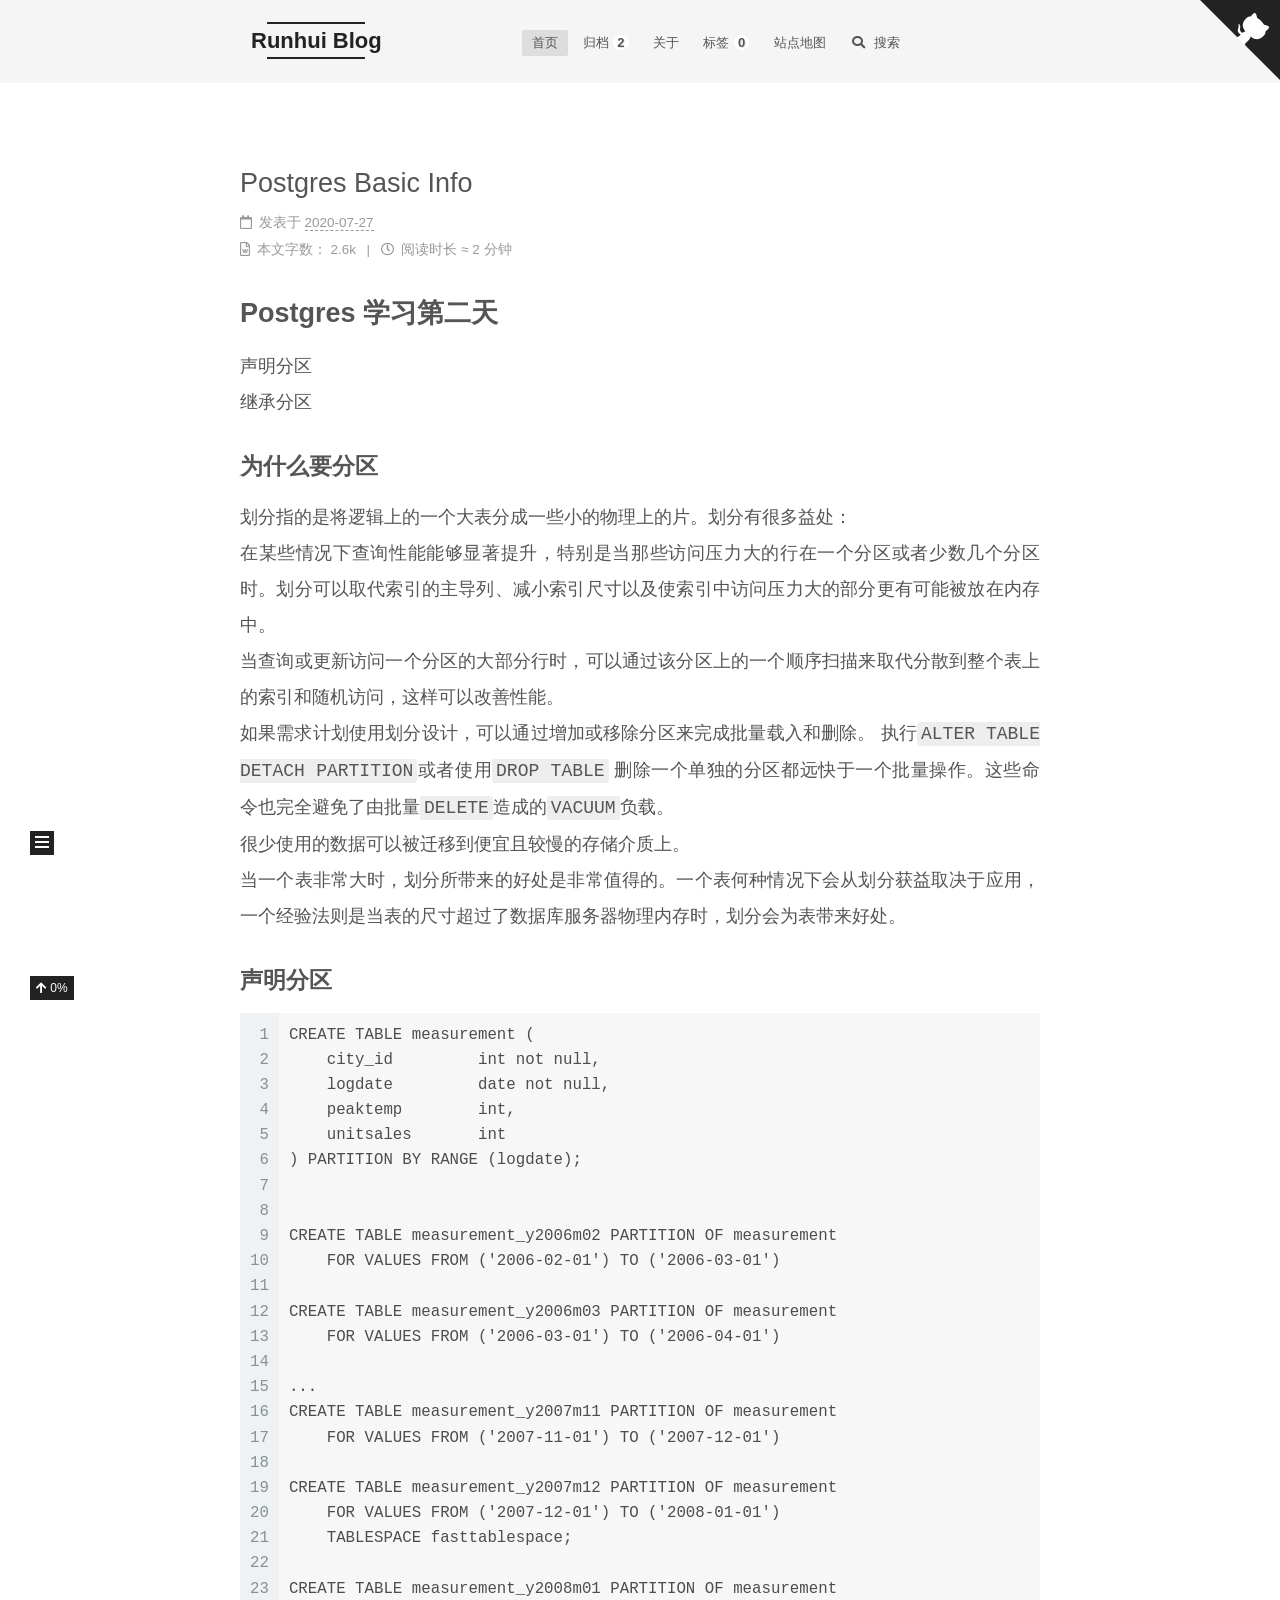
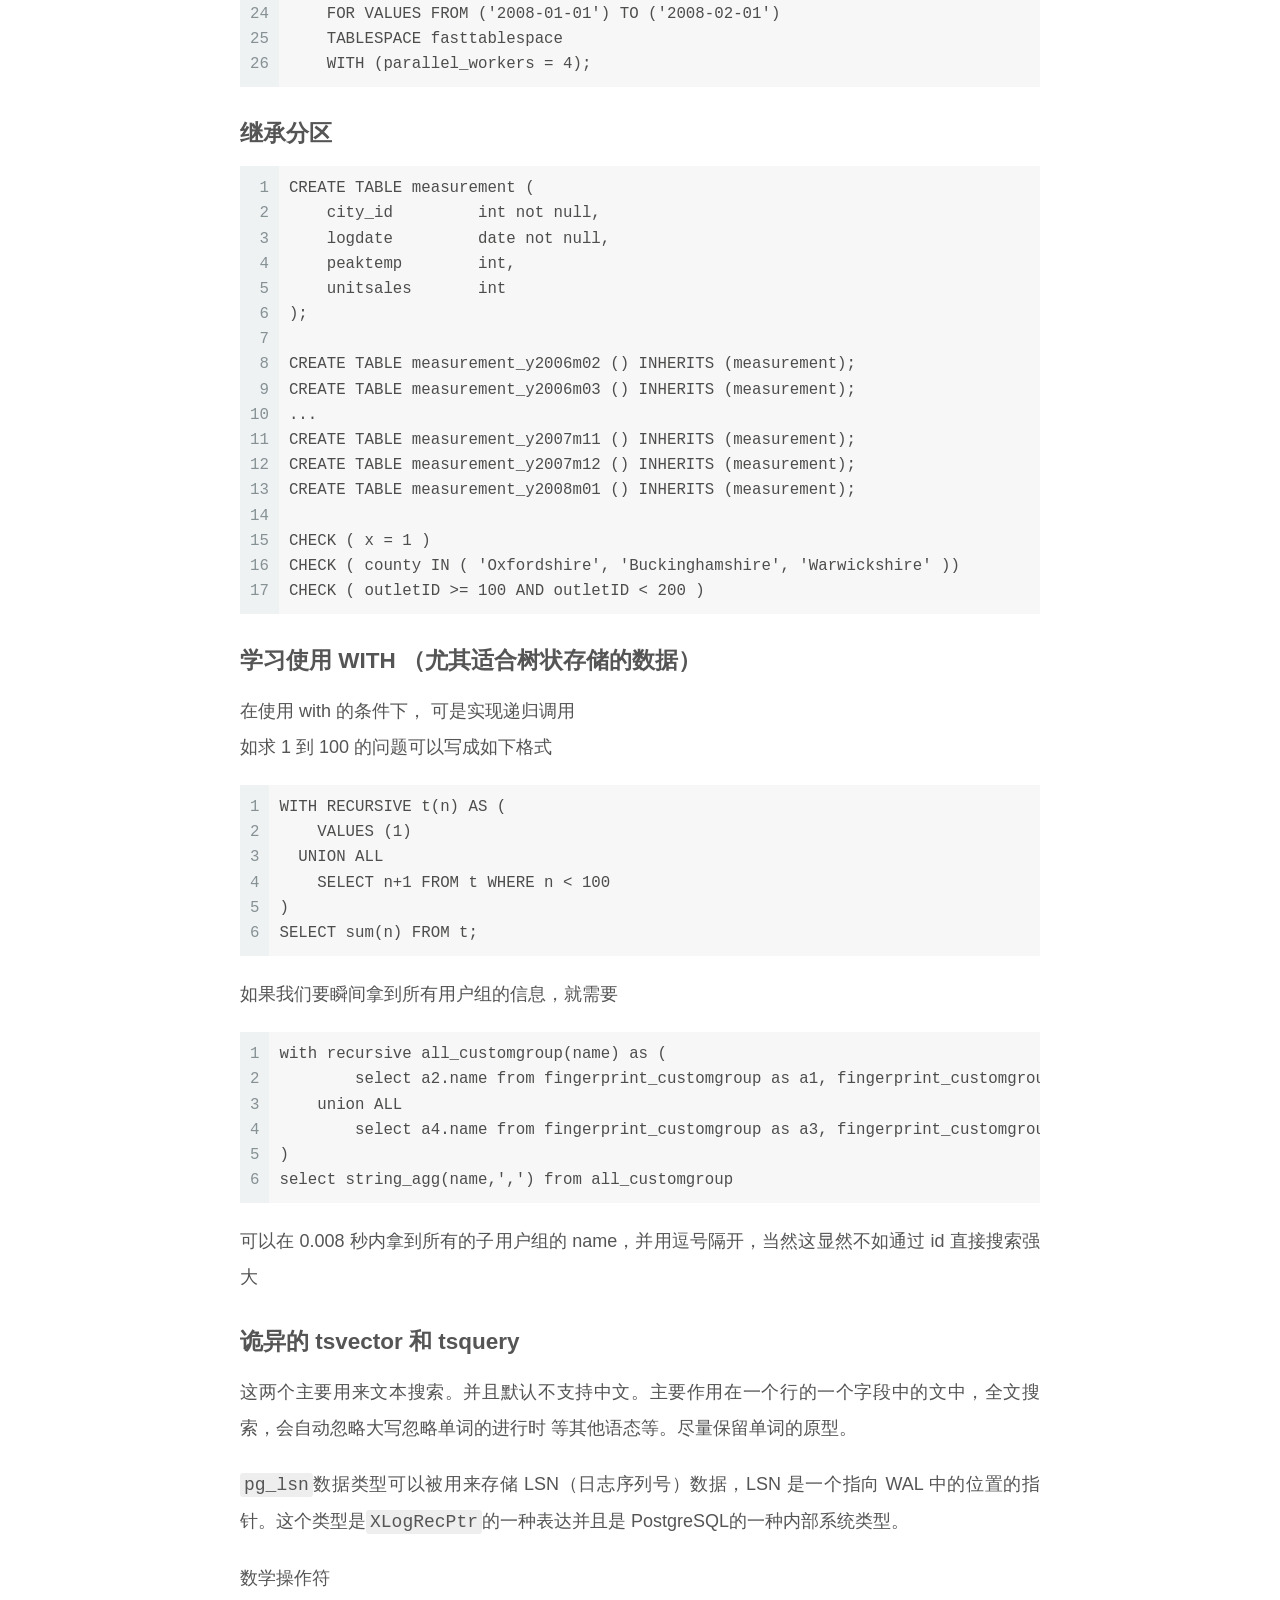
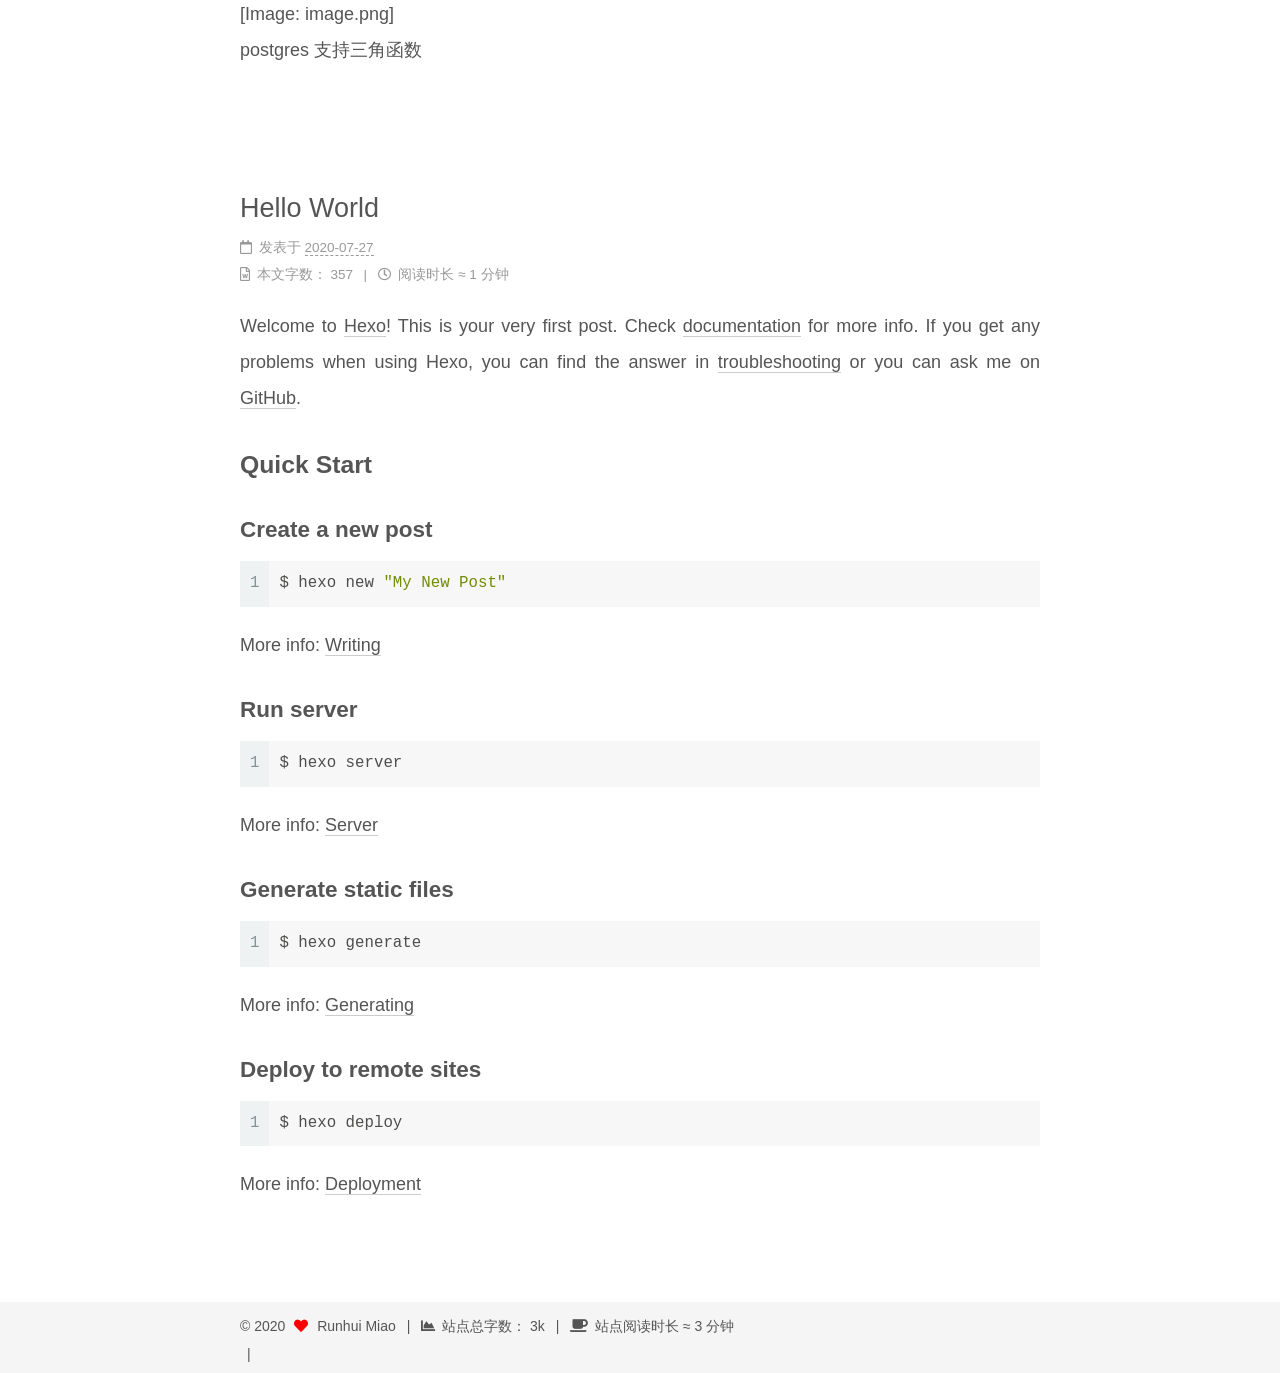
==== index.html @ fba15500 "Site updated: 2020-07-27 22:10:24" ====
<!DOCTYPE html>
<html lang="zh-CN">
<head>
  <meta charset="UTF-8">
<meta name="viewport" content="width=device-width, initial-scale=1, maximum-scale=2">
<meta name="theme-color" content="#222">
<meta name="generator" content="Hexo 4.2.1">
  <link rel="apple-touch-icon" sizes="180x180" href="/images/apple-touch-icon-next.png">
  <link rel="icon" type="image/png" sizes="32x32" href="/images/favicon-32x32-next.png">
  <link rel="icon" type="image/png" sizes="16x16" href="/images/favicon-16x16-next.png">
  <link rel="mask-icon" href="/images/logo.svg" color="#222">

<link rel="stylesheet" href="/css/main.css">


<link rel="stylesheet" href="/lib/font-awesome/css/all.min.css">

<script id="hexo-configurations">
    var NexT = window.NexT || {};
    var CONFIG = {"hostname":"runhuimiao.github.io","root":"/","scheme":"Mist","version":"7.8.0","exturl":false,"sidebar":{"position":"left","display":"post","padding":18,"offset":12,"onmobile":false},"copycode":{"enable":false,"show_result":false,"style":null},"back2top":{"enable":true,"sidebar":false,"scrollpercent":true},"bookmark":{"enable":false,"color":"#222","save":"auto"},"fancybox":false,"mediumzoom":false,"lazyload":false,"pangu":false,"comments":{"style":"tabs","active":null,"storage":true,"lazyload":false,"nav":null},"algolia":{"hits":{"per_page":10},"labels":{"input_placeholder":"Search for Posts","hits_empty":"We didn't find any results for the search: ${query}","hits_stats":"${hits} results found in ${time} ms"}},"localsearch":{"enable":true,"trigger":"auto","top_n_per_article":1,"unescape":false,"preload":false},"motion":{"enable":true,"async":false,"transition":{"post_block":"fadeIn","post_header":"slideDownIn","post_body":"slideDownIn","coll_header":"slideLeftIn","sidebar":"slideUpIn"}},"path":"search.xml"};
  </script>

  <meta property="og:type" content="website">
<meta property="og:title" content="Runhui Blog">
<meta property="og:url" content="http://runhuimiao.github.io/index.html">
<meta property="og:site_name" content="Runhui Blog">
<meta property="og:locale" content="zh_CN">
<meta property="article:author" content="Runhui Miao">
<meta name="twitter:card" content="summary">

<link rel="canonical" href="http://runhuimiao.github.io/">


<script id="page-configurations">
  // https://hexo.io/docs/variables.html
  CONFIG.page = {
    sidebar: "",
    isHome : true,
    isPost : false,
    lang   : 'zh-CN'
  };
</script>

  <title>Runhui Blog</title>
  






  <noscript>
  <style>
  .use-motion .brand,
  .use-motion .menu-item,
  .sidebar-inner,
  .use-motion .post-block,
  .use-motion .pagination,
  .use-motion .comments,
  .use-motion .post-header,
  .use-motion .post-body,
  .use-motion .collection-header { opacity: initial; }

  .use-motion .site-title,
  .use-motion .site-subtitle {
    opacity: initial;
    top: initial;
  }

  .use-motion .logo-line-before i { left: initial; }
  .use-motion .logo-line-after i { right: initial; }
  </style>
</noscript>

</head>

<body itemscope itemtype="http://schema.org/WebPage">
  <div class="container use-motion">
    <div class="headband"></div>

    <header class="header" itemscope itemtype="http://schema.org/WPHeader">
      <div class="header-inner"><div class="site-brand-container">
  <div class="site-nav-toggle">
    <div class="toggle" aria-label="切换导航栏">
      <span class="toggle-line toggle-line-first"></span>
      <span class="toggle-line toggle-line-middle"></span>
      <span class="toggle-line toggle-line-last"></span>
    </div>
  </div>

  <div class="site-meta">

    <a href="/" class="brand" rel="start">
      <span class="logo-line-before"><i></i></span>
      <h1 class="site-title">Runhui Blog</h1>
      <span class="logo-line-after"><i></i></span>
    </a>
  </div>

  <div class="site-nav-right">
    <div class="toggle popup-trigger">
        <i class="fa fa-search fa-fw fa-lg"></i>
    </div>
  </div>
</div>




<nav class="site-nav">
  <ul id="menu" class="main-menu menu">
        <li class="menu-item menu-item-home">

    <a href="/" rel="section"><i class="home  //首页 fa-fw"></i>首页</a>

  </li>
        <li class="menu-item menu-item-archives">

    <a href="/archives/" rel="section"><i class="archive //归档 fa-fw"></i>归档<span class="badge">2</span></a>

  </li>
        <li class="menu-item menu-item-about">

    <a href="/about/" rel="section"><i class="user  //关于 fa-fw"></i>关于</a>

  </li>
        <li class="menu-item menu-item-tags">

    <a href="/tags/" rel="section"><i class="tags  //标签 fa-fw"></i>标签<span class="badge">0</span></a>

  </li>
        <li class="menu-item menu-item-sitemap">

    <a href="/sitemap.xml" rel="section"><i class="sitemap   //站点地图 fa-fw"></i>站点地图</a>

  </li>
      <li class="menu-item menu-item-search">
        <a role="button" class="popup-trigger"><i class="fa fa-search fa-fw"></i>搜索
        </a>
      </li>
  </ul>
</nav>



  <div class="search-pop-overlay">
    <div class="popup search-popup">
        <div class="search-header">
  <span class="search-icon">
    <i class="fa fa-search"></i>
  </span>
  <div class="search-input-container">
    <input autocomplete="off" autocapitalize="off"
           placeholder="搜索..." spellcheck="false"
           type="search" class="search-input">
  </div>
  <span class="popup-btn-close">
    <i class="fa fa-times-circle"></i>
  </span>
</div>
<div id="search-result">
  <div id="no-result">
    <i class="fa fa-spinner fa-pulse fa-5x fa-fw"></i>
  </div>
</div>

    </div>
  </div>

</div>
    </header>

    
  <div class="back-to-top">
    <i class="fa fa-arrow-up"></i>
    <span>0%</span>
  </div>
  <div class="reading-progress-bar"></div>

  <a href="https://github.com/lewlh" class="github-corner" title="Follow me on GitHub" aria-label="Follow me on GitHub" rel="noopener" target="_blank"><svg width="80" height="80" viewBox="0 0 250 250" aria-hidden="true"><path d="M0,0 L115,115 L130,115 L142,142 L250,250 L250,0 Z"></path><path d="M128.3,109.0 C113.8,99.7 119.0,89.6 119.0,89.6 C122.0,82.7 120.5,78.6 120.5,78.6 C119.2,72.0 123.4,76.3 123.4,76.3 C127.3,80.9 125.5,87.3 125.5,87.3 C122.9,97.6 130.6,101.9 134.4,103.2" fill="currentColor" style="transform-origin: 130px 106px;" class="octo-arm"></path><path d="M115.0,115.0 C114.9,115.1 118.7,116.5 119.8,115.4 L133.7,101.6 C136.9,99.2 139.9,98.4 142.2,98.6 C133.8,88.0 127.5,74.4 143.8,58.0 C148.5,53.4 154.0,51.2 159.7,51.0 C160.3,49.4 163.2,43.6 171.4,40.1 C171.4,40.1 176.1,42.5 178.8,56.2 C183.1,58.6 187.2,61.8 190.9,65.4 C194.5,69.0 197.7,73.2 200.1,77.6 C213.8,80.2 216.3,84.9 216.3,84.9 C212.7,93.1 206.9,96.0 205.4,96.6 C205.1,102.4 203.0,107.8 198.3,112.5 C181.9,128.9 168.3,122.5 157.7,114.1 C157.9,116.9 156.7,120.9 152.7,124.9 L141.0,136.5 C139.8,137.7 141.6,141.9 141.8,141.8 Z" fill="currentColor" class="octo-body"></path></svg></a>


    <main class="main">
      <div class="main-inner">
        <div class="content-wrap">
          

          <div class="content index posts-expand">
            
      
  
  
  <article itemscope itemtype="http://schema.org/Article" class="post-block" lang="zh-CN">
    <link itemprop="mainEntityOfPage" href="http://runhuimiao.github.io/2020/07/27/Postgres-Basic-Info/">

    <span hidden itemprop="author" itemscope itemtype="http://schema.org/Person">
      <meta itemprop="image" content="/images/avatar.gif">
      <meta itemprop="name" content="Runhui Miao">
      <meta itemprop="description" content="">
    </span>

    <span hidden itemprop="publisher" itemscope itemtype="http://schema.org/Organization">
      <meta itemprop="name" content="Runhui Blog">
    </span>
      <header class="post-header">
        <h2 class="post-title" itemprop="name headline">
          
            <a href="/2020/07/27/Postgres-Basic-Info/" class="post-title-link" itemprop="url">Postgres Basic Info</a>
        </h2>

        <div class="post-meta">
            <span class="post-meta-item">
              <span class="post-meta-item-icon">
                <i class="far fa-calendar"></i>
              </span>
              <span class="post-meta-item-text">发表于</span>
              

              <time title="创建时间：2020-07-27 22:08:45 / 修改时间：22:10:18" itemprop="dateCreated datePublished" datetime="2020-07-27T22:08:45+08:00">2020-07-27</time>
            </span>

          <br>
            <span class="post-meta-item" title="本文字数">
              <span class="post-meta-item-icon">
                <i class="far fa-file-word"></i>
              </span>
                <span class="post-meta-item-text">本文字数：</span>
              <span>2.6k</span>
            </span>
            <span class="post-meta-item" title="阅读时长">
              <span class="post-meta-item-icon">
                <i class="far fa-clock"></i>
              </span>
                <span class="post-meta-item-text">阅读时长 &asymp;</span>
              <span>2 分钟</span>
            </span>

        </div>
      </header>

    
    
    
    <div class="post-body" itemprop="articleBody">

      
          <h1 id="Postgres-学习第二天"><a href="#Postgres-学习第二天" class="headerlink" title="Postgres 学习第二天"></a>Postgres 学习第二天</h1><p>声明分区<br>继承分区</p>
<h3 id="为什么要分区"><a href="#为什么要分区" class="headerlink" title="为什么要分区"></a>为什么要分区</h3><p>划分指的是将逻辑上的一个大表分成一些小的物理上的片。划分有很多益处：<br>在某些情况下查询性能能够显著提升，特别是当那些访问压力大的行在一个分区或者少数几个分区时。划分可以取代索引的主导列、减小索引尺寸以及使索引中访问压力大的部分更有可能被放在内存中。<br>当查询或更新访问一个分区的大部分行时，可以通过该分区上的一个顺序扫描来取代分散到整个表上的索引和随机访问，这样可以改善性能。<br>如果需求计划使用划分设计，可以通过增加或移除分区来完成批量载入和删除。 执行<code>ALTER TABLE DETACH PARTITION</code>或者使用<code>DROP TABLE</code> 删除一个单独的分区都远快于一个批量操作。这些命令也完全避免了由批量<code>DELETE</code>造成的<code>VACUUM</code>负载。<br>很少使用的数据可以被迁移到便宜且较慢的存储介质上。<br>当一个表非常大时，划分所带来的好处是非常值得的。一个表何种情况下会从划分获益取决于应用，一个经验法则是当表的尺寸超过了数据库服务器物理内存时，划分会为表带来好处。</p>
<h3 id="声明分区"><a href="#声明分区" class="headerlink" title="声明分区"></a>声明分区</h3><figure class="highlight plain"><table><tr><td class="gutter"><pre><span class="line">1</span><br><span class="line">2</span><br><span class="line">3</span><br><span class="line">4</span><br><span class="line">5</span><br><span class="line">6</span><br><span class="line">7</span><br><span class="line">8</span><br><span class="line">9</span><br><span class="line">10</span><br><span class="line">11</span><br><span class="line">12</span><br><span class="line">13</span><br><span class="line">14</span><br><span class="line">15</span><br><span class="line">16</span><br><span class="line">17</span><br><span class="line">18</span><br><span class="line">19</span><br><span class="line">20</span><br><span class="line">21</span><br><span class="line">22</span><br><span class="line">23</span><br><span class="line">24</span><br><span class="line">25</span><br><span class="line">26</span><br></pre></td><td class="code"><pre><span class="line">CREATE TABLE measurement (</span><br><span class="line">    city_id         int not null,</span><br><span class="line">    logdate         date not null,</span><br><span class="line">    peaktemp        int,</span><br><span class="line">    unitsales       int</span><br><span class="line">) PARTITION BY RANGE (logdate);</span><br><span class="line"></span><br><span class="line"></span><br><span class="line">CREATE TABLE measurement_y2006m02 PARTITION OF measurement</span><br><span class="line">    FOR VALUES FROM (&#39;2006-02-01&#39;) TO (&#39;2006-03-01&#39;)</span><br><span class="line"></span><br><span class="line">CREATE TABLE measurement_y2006m03 PARTITION OF measurement</span><br><span class="line">    FOR VALUES FROM (&#39;2006-03-01&#39;) TO (&#39;2006-04-01&#39;)</span><br><span class="line"></span><br><span class="line">...</span><br><span class="line">CREATE TABLE measurement_y2007m11 PARTITION OF measurement</span><br><span class="line">    FOR VALUES FROM (&#39;2007-11-01&#39;) TO (&#39;2007-12-01&#39;)</span><br><span class="line"></span><br><span class="line">CREATE TABLE measurement_y2007m12 PARTITION OF measurement</span><br><span class="line">    FOR VALUES FROM (&#39;2007-12-01&#39;) TO (&#39;2008-01-01&#39;)</span><br><span class="line">    TABLESPACE fasttablespace;</span><br><span class="line"></span><br><span class="line">CREATE TABLE measurement_y2008m01 PARTITION OF measurement</span><br><span class="line">    FOR VALUES FROM (&#39;2008-01-01&#39;) TO (&#39;2008-02-01&#39;)</span><br><span class="line">    TABLESPACE fasttablespace</span><br><span class="line">    WITH (parallel_workers &#x3D; 4);</span><br></pre></td></tr></table></figure>

<h3 id="继承分区"><a href="#继承分区" class="headerlink" title="继承分区"></a>继承分区</h3><figure class="highlight plain"><table><tr><td class="gutter"><pre><span class="line">1</span><br><span class="line">2</span><br><span class="line">3</span><br><span class="line">4</span><br><span class="line">5</span><br><span class="line">6</span><br><span class="line">7</span><br><span class="line">8</span><br><span class="line">9</span><br><span class="line">10</span><br><span class="line">11</span><br><span class="line">12</span><br><span class="line">13</span><br><span class="line">14</span><br><span class="line">15</span><br><span class="line">16</span><br><span class="line">17</span><br></pre></td><td class="code"><pre><span class="line">CREATE TABLE measurement (</span><br><span class="line">    city_id         int not null,</span><br><span class="line">    logdate         date not null,</span><br><span class="line">    peaktemp        int,</span><br><span class="line">    unitsales       int</span><br><span class="line">);</span><br><span class="line"></span><br><span class="line">CREATE TABLE measurement_y2006m02 () INHERITS (measurement);</span><br><span class="line">CREATE TABLE measurement_y2006m03 () INHERITS (measurement);</span><br><span class="line">...</span><br><span class="line">CREATE TABLE measurement_y2007m11 () INHERITS (measurement);</span><br><span class="line">CREATE TABLE measurement_y2007m12 () INHERITS (measurement);</span><br><span class="line">CREATE TABLE measurement_y2008m01 () INHERITS (measurement);</span><br><span class="line"></span><br><span class="line">CHECK ( x &#x3D; 1 )</span><br><span class="line">CHECK ( county IN ( &#39;Oxfordshire&#39;, &#39;Buckinghamshire&#39;, &#39;Warwickshire&#39; ))</span><br><span class="line">CHECK ( outletID &gt;&#x3D; 100 AND outletID &lt; 200 )</span><br></pre></td></tr></table></figure>

<h3 id="学习使用-WITH-（尤其适合树状存储的数据）"><a href="#学习使用-WITH-（尤其适合树状存储的数据）" class="headerlink" title="学习使用 WITH （尤其适合树状存储的数据）"></a>学习使用 WITH （尤其适合树状存储的数据）</h3><p>在使用 with 的条件下， 可是实现递归调用<br>如求 1 到 100 的问题可以写成如下格式</p>
<figure class="highlight plain"><table><tr><td class="gutter"><pre><span class="line">1</span><br><span class="line">2</span><br><span class="line">3</span><br><span class="line">4</span><br><span class="line">5</span><br><span class="line">6</span><br></pre></td><td class="code"><pre><span class="line">WITH RECURSIVE t(n) AS (</span><br><span class="line">    VALUES (1)</span><br><span class="line">  UNION ALL</span><br><span class="line">    SELECT n+1 FROM t WHERE n &lt; 100</span><br><span class="line">)</span><br><span class="line">SELECT sum(n) FROM t;</span><br></pre></td></tr></table></figure>

<p>如果我们要瞬间拿到所有用户组的信息，就需要</p>
<figure class="highlight plain"><table><tr><td class="gutter"><pre><span class="line">1</span><br><span class="line">2</span><br><span class="line">3</span><br><span class="line">4</span><br><span class="line">5</span><br><span class="line">6</span><br></pre></td><td class="code"><pre><span class="line">with recursive all_customgroup(name) as (</span><br><span class="line">        select a2.name from fingerprint_customgroup as a1, fingerprint_customgroup as a2 where a1.name &#x3D; &#39;A&#39; and a2.parent_id &#x3D; a1.id</span><br><span class="line">    union ALL</span><br><span class="line">        select a4.name from fingerprint_customgroup as a3, fingerprint_customgroup as a4, all_customgroup as a5 where a5.name &#x3D; a3.name and a4.parent_id &#x3D; a3.id</span><br><span class="line">)</span><br><span class="line">select string_agg(name,&#39;,&#39;) from all_customgroup</span><br></pre></td></tr></table></figure>

<p>可以在 0.008 秒内拿到所有的子用户组的 name，并用逗号隔开，当然这显然不如通过 id 直接搜索强大</p>
<h3 id="诡异的-tsvector-和-tsquery"><a href="#诡异的-tsvector-和-tsquery" class="headerlink" title="诡异的 tsvector 和 tsquery"></a>诡异的 tsvector 和 tsquery</h3><p>这两个主要用来文本搜索。并且默认不支持中文。主要作用在一个行的一个字段中的文中，全文搜索，会自动忽略大写忽略单词的进行时 等其他语态等。尽量保留单词的原型。</p>
<p><code>pg_lsn</code>数据类型可以被用来存储 LSN（日志序列号）数据，LSN 是一个指向 WAL 中的位置的指针。这个类型是<code>XLogRecPtr</code>的一种表达并且是 PostgreSQL的一种内部系统类型。</p>
<p>数学操作符<br>[Image: image.png]<br>postgres 支持三角函数</p>

      
    </div>

    
    
    
      <footer class="post-footer">
        <div class="post-eof"></div>
      </footer>
  </article>
  
  
  

      
  
  
  <article itemscope itemtype="http://schema.org/Article" class="post-block" lang="zh-CN">
    <link itemprop="mainEntityOfPage" href="http://runhuimiao.github.io/2020/07/27/hello-world/">

    <span hidden itemprop="author" itemscope itemtype="http://schema.org/Person">
      <meta itemprop="image" content="/images/avatar.gif">
      <meta itemprop="name" content="Runhui Miao">
      <meta itemprop="description" content="">
    </span>

    <span hidden itemprop="publisher" itemscope itemtype="http://schema.org/Organization">
      <meta itemprop="name" content="Runhui Blog">
    </span>
      <header class="post-header">
        <h2 class="post-title" itemprop="name headline">
          
            <a href="/2020/07/27/hello-world/" class="post-title-link" itemprop="url">Hello World</a>
        </h2>

        <div class="post-meta">
            <span class="post-meta-item">
              <span class="post-meta-item-icon">
                <i class="far fa-calendar"></i>
              </span>
              <span class="post-meta-item-text">发表于</span>

              <time title="创建时间：2020-07-27 16:14:39" itemprop="dateCreated datePublished" datetime="2020-07-27T16:14:39+08:00">2020-07-27</time>
            </span>

          <br>
            <span class="post-meta-item" title="本文字数">
              <span class="post-meta-item-icon">
                <i class="far fa-file-word"></i>
              </span>
                <span class="post-meta-item-text">本文字数：</span>
              <span>357</span>
            </span>
            <span class="post-meta-item" title="阅读时长">
              <span class="post-meta-item-icon">
                <i class="far fa-clock"></i>
              </span>
                <span class="post-meta-item-text">阅读时长 &asymp;</span>
              <span>1 分钟</span>
            </span>

        </div>
      </header>

    
    
    
    <div class="post-body" itemprop="articleBody">

      
          <p>Welcome to <a href="https://hexo.io/" target="_blank" rel="noopener">Hexo</a>! This is your very first post. Check <a href="https://hexo.io/docs/" target="_blank" rel="noopener">documentation</a> for more info. If you get any problems when using Hexo, you can find the answer in <a href="https://hexo.io/docs/troubleshooting.html" target="_blank" rel="noopener">troubleshooting</a> or you can ask me on <a href="https://github.com/hexojs/hexo/issues" target="_blank" rel="noopener">GitHub</a>.</p>
<h2 id="Quick-Start"><a href="#Quick-Start" class="headerlink" title="Quick Start"></a>Quick Start</h2><h3 id="Create-a-new-post"><a href="#Create-a-new-post" class="headerlink" title="Create a new post"></a>Create a new post</h3><figure class="highlight bash"><table><tr><td class="gutter"><pre><span class="line">1</span><br></pre></td><td class="code"><pre><span class="line">$ hexo new <span class="string">"My New Post"</span></span><br></pre></td></tr></table></figure>

<p>More info: <a href="https://hexo.io/docs/writing.html" target="_blank" rel="noopener">Writing</a></p>
<h3 id="Run-server"><a href="#Run-server" class="headerlink" title="Run server"></a>Run server</h3><figure class="highlight bash"><table><tr><td class="gutter"><pre><span class="line">1</span><br></pre></td><td class="code"><pre><span class="line">$ hexo server</span><br></pre></td></tr></table></figure>

<p>More info: <a href="https://hexo.io/docs/server.html" target="_blank" rel="noopener">Server</a></p>
<h3 id="Generate-static-files"><a href="#Generate-static-files" class="headerlink" title="Generate static files"></a>Generate static files</h3><figure class="highlight bash"><table><tr><td class="gutter"><pre><span class="line">1</span><br></pre></td><td class="code"><pre><span class="line">$ hexo generate</span><br></pre></td></tr></table></figure>

<p>More info: <a href="https://hexo.io/docs/generating.html" target="_blank" rel="noopener">Generating</a></p>
<h3 id="Deploy-to-remote-sites"><a href="#Deploy-to-remote-sites" class="headerlink" title="Deploy to remote sites"></a>Deploy to remote sites</h3><figure class="highlight bash"><table><tr><td class="gutter"><pre><span class="line">1</span><br></pre></td><td class="code"><pre><span class="line">$ hexo deploy</span><br></pre></td></tr></table></figure>

<p>More info: <a href="https://hexo.io/docs/one-command-deployment.html" target="_blank" rel="noopener">Deployment</a></p>

      
    </div>

    
    
    
      <footer class="post-footer">
        <div class="post-eof"></div>
      </footer>
  </article>
  
  
  


  



          </div>
          

<script>
  window.addEventListener('tabs:register', () => {
    let { activeClass } = CONFIG.comments;
    if (CONFIG.comments.storage) {
      activeClass = localStorage.getItem('comments_active') || activeClass;
    }
    if (activeClass) {
      let activeTab = document.querySelector(`a[href="#comment-${activeClass}"]`);
      if (activeTab) {
        activeTab.click();
      }
    }
  });
  if (CONFIG.comments.storage) {
    window.addEventListener('tabs:click', event => {
      if (!event.target.matches('.tabs-comment .tab-content .tab-pane')) return;
      let commentClass = event.target.classList[1];
      localStorage.setItem('comments_active', commentClass);
    });
  }
</script>

        </div>
          
  
  <div class="toggle sidebar-toggle">
    <span class="toggle-line toggle-line-first"></span>
    <span class="toggle-line toggle-line-middle"></span>
    <span class="toggle-line toggle-line-last"></span>
  </div>

  <aside class="sidebar">
    <div class="sidebar-inner">

      <ul class="sidebar-nav motion-element">
        <li class="sidebar-nav-toc">
          文章目录
        </li>
        <li class="sidebar-nav-overview">
          站点概览
        </li>
      </ul>

      <!--noindex-->
      <div class="post-toc-wrap sidebar-panel">
      </div>
      <!--/noindex-->

      <div class="site-overview-wrap sidebar-panel">
        <div class="site-author motion-element" itemprop="author" itemscope itemtype="http://schema.org/Person">
  <p class="site-author-name" itemprop="name">Runhui Miao</p>
  <div class="site-description" itemprop="description"></div>
</div>
<div class="site-state-wrap motion-element">
  <nav class="site-state">
      <div class="site-state-item site-state-posts">
          <a href="/archives/">
        
          <span class="site-state-item-count">2</span>
          <span class="site-state-item-name">日志</span>
        </a>
      </div>
  </nav>
</div>



      </div>

    </div>
  </aside>
  <div id="sidebar-dimmer"></div>


      </div>
    </main>

    <footer class="footer">
      <div class="footer-inner">
        

        

<div class="copyright">
  
  &copy; 
  <span itemprop="copyrightYear">2020</span>
  <span class="with-love">
    <i class="fa fa-heart"></i>
  </span>
  <span class="author" itemprop="copyrightHolder">Runhui Miao</span>
    <span class="post-meta-divider">|</span>
    <span class="post-meta-item-icon">
      <i class="fa fa-chart-area"></i>
    </span>
      <span class="post-meta-item-text">站点总字数：</span>
    <span title="站点总字数">3k</span>
    <span class="post-meta-divider">|</span>
    <span class="post-meta-item-icon">
      <i class="fa fa-coffee"></i>
    </span>
      <span class="post-meta-item-text">站点阅读时长 &asymp;</span>
    <span title="站点阅读时长">3 分钟</span>
</div>

        
<div class="busuanzi-count">
  <script async src="https://busuanzi.ibruce.info/busuanzi/2.3/busuanzi.pure.mini.js"></script>
    <span class="post-meta-item" id="busuanzi_container_site_uv" style="display: none;">
      <span class="post-meta-item-icon">
        <i class="fa fa-user"></i>
      </span>
      <span class="site-uv" title="总访客量">
        <span id="busuanzi_value_site_uv"></span>
      </span>
    </span>
    <span class="post-meta-divider">|</span>
    <span class="post-meta-item" id="busuanzi_container_site_pv" style="display: none;">
      <span class="post-meta-item-icon">
        <i class="fa fa-eye"></i>
      </span>
      <span class="site-pv" title="总访问量">
        <span id="busuanzi_value_site_pv"></span>
      </span>
    </span>
</div>








      </div>
    </footer>
  </div>

  
  <script src="/lib/anime.min.js"></script>
  <script src="/lib/velocity/velocity.min.js"></script>
  <script src="/lib/velocity/velocity.ui.min.js"></script>

<script src="/js/utils.js"></script>

<script src="/js/motion.js"></script>


<script src="/js/schemes/muse.js"></script>


<script src="/js/next-boot.js"></script>




  




  
<script src="/js/local-search.js"></script>













  

  


</body>
</html>
---- css/main.css ----
:root {
  --body-bg-color: #fff;
  --content-bg-color: #f5f5f5;
  --card-bg-color: #f5f5f5;
  --text-color: #555;
  --blockquote-color: #666;
  --link-color: #555;
  --link-hover-color: #222;
  --brand-color: #222;
  --brand-hover-color: #222;
  --table-row-odd-bg-color: #f9f9f9;
  --table-row-hover-bg-color: #f5f5f5;
  --menu-item-bg-color: #ddd;
  --btn-default-bg: transparent;
  --btn-default-color: var(--link-color);
  --btn-default-border-color: var(--link-color);
  --btn-default-hover-bg: transparent;
  --btn-default-hover-color: var(--link-hover-color);
  --btn-default-hover-border-color: var(--link-hover-color);
}
html {
  line-height: 1.15; /* 1 */
  -webkit-text-size-adjust: 100%; /* 2 */
}
body {
  margin: 0;
}
main {
  display: block;
}
h1 {
  font-size: 2em;
  margin: 0.67em 0;
}
hr {
  box-sizing: content-box; /* 1 */
  height: 0; /* 1 */
  overflow: visible; /* 2 */
}
pre {
  font-family: monospace, monospace; /* 1 */
  font-size: 1em; /* 2 */
}
a {
  background: transparent;
}
abbr[title] {
  border-bottom: none; /* 1 */
  text-decoration: underline; /* 2 */
  text-decoration: underline dotted; /* 2 */
}
b,
strong {
  font-weight: bolder;
}
code,
kbd,
samp {
  font-family: monospace, monospace; /* 1 */
  font-size: 1em; /* 2 */
}
small {
  font-size: 80%;
}
sub,
sup {
  font-size: 75%;
  line-height: 0;
  position: relative;
  vertical-align: baseline;
}
sub {
  bottom: -0.25em;
}
sup {
  top: -0.5em;
}
img {
  border-style: none;
}
button,
input,
optgroup,
select,
textarea {
  font-family: inherit; /* 1 */
  font-size: 100%; /* 1 */
  line-height: 1.15; /* 1 */
  margin: 0; /* 2 */
}
button,
input {
/* 1 */
  overflow: visible;
}
button,
select {
/* 1 */
  text-transform: none;
}
button,
[type='button'],
[type='reset'],
[type='submit'] {
  -webkit-appearance: button;
}
button::-moz-focus-inner,
[type='button']::-moz-focus-inner,
[type='reset']::-moz-focus-inner,
[type='submit']::-moz-focus-inner {
  border-style: none;
  padding: 0;
}
button:-moz-focusring,
[type='button']:-moz-focusring,
[type='reset']:-moz-focusring,
[type='submit']:-moz-focusring {
  outline: 1px dotted ButtonText;
}
fieldset {
  padding: 0.35em 0.75em 0.625em;
}
legend {
  box-sizing: border-box; /* 1 */
  color: inherit; /* 2 */
  display: table; /* 1 */
  max-width: 100%; /* 1 */
  padding: 0; /* 3 */
  white-space: normal; /* 1 */
}
progress {
  vertical-align: baseline;
}
textarea {
  overflow: auto;
}
[type='checkbox'],
[type='radio'] {
  box-sizing: border-box; /* 1 */
  padding: 0; /* 2 */
}
[type='number']::-webkit-inner-spin-button,
[type='number']::-webkit-outer-spin-button {
  height: auto;
}
[type='search'] {
  outline-offset: -2px; /* 2 */
  -webkit-appearance: textfield; /* 1 */
}
[type='search']::-webkit-search-decoration {
  -webkit-appearance: none;
}
::-webkit-file-upload-button {
  font: inherit; /* 2 */
  -webkit-appearance: button; /* 1 */
}
details {
  display: block;
}
summary {
  display: list-item;
}
template {
  display: none;
}
[hidden] {
  display: none;
}
::selection {
  background: #262a30;
  color: #eee;
}
html,
body {
  height: 100%;
}
body {
  background: var(--body-bg-color);
  color: var(--text-color);
  font-family: 'Lato', "PingFang SC", "Microsoft YaHei", sans-serif;
  font-size: 1em;
  line-height: 2;
}
@media (max-width: 991px) {
  body {
    padding-left: 0 !important;
    padding-right: 0 !important;
  }
}
h1,
h2,
h3,
h4,
h5,
h6 {
  font-family: 'Lato', "PingFang SC", "Microsoft YaHei", sans-serif;
  font-weight: bold;
  line-height: 1.5;
  margin: 20px 0 15px;
}
h1 {
  font-size: 1.5em;
}
h2 {
  font-size: 1.375em;
}
h3 {
  font-size: 1.25em;
}
h4 {
  font-size: 1.125em;
}
h5 {
  font-size: 1em;
}
h6 {
  font-size: 0.875em;
}
p {
  margin: 0 0 20px 0;
}
a,
span.exturl {
  border-bottom: 1px solid #ccc;
  color: var(--link-color);
  outline: 0;
  text-decoration: none;
  overflow-wrap: break-word;
  word-wrap: break-word;
  cursor: pointer;
}
a:hover,
span.exturl:hover {
  border-bottom-color: var(--link-hover-color);
  color: var(--link-hover-color);
}
iframe,
img,
video {
  display: block;
  margin-left: auto;
  margin-right: auto;
  max-width: 100%;
}
hr {
  background-image: repeating-linear-gradient(-45deg, #ddd, #ddd 4px, transparent 4px, transparent 8px);
  border: 0;
  height: 3px;
  margin: 40px 0;
}
blockquote {
  border-left: 4px solid #ddd;
  color: var(--blockquote-color);
  margin: 0;
  padding: 0 15px;
}
blockquote cite::before {
  content: '-';
  padding: 0 5px;
}
dt {
  font-weight: bold;
}
dd {
  margin: 0;
  padding: 0;
}
kbd {
  background-color: #f5f5f5;
  background-image: linear-gradient(#eee, #fff, #eee);
  border: 1px solid #ccc;
  border-radius: 0.2em;
  box-shadow: 0.1em 0.1em 0.2em rgba(0,0,0,0.1);
  color: #555;
  font-family: inherit;
  padding: 0.1em 0.3em;
  white-space: nowrap;
}
.table-container {
  overflow: auto;
}
table {
  border-collapse: collapse;
  border-spacing: 0;
  font-size: 0.875em;
  margin: 0 0 20px 0;
  width: 100%;
}
tbody tr:nth-of-type(odd) {
  background: var(--table-row-odd-bg-color);
}
tbody tr:hover {
  background: var(--table-row-hover-bg-color);
}
caption,
th,
td {
  font-weight: normal;
  padding: 8px;
  vertical-align: middle;
}
th,
td {
  border: 1px solid #ddd;
  border-bottom: 3px solid #ddd;
}
th {
  font-weight: 700;
  padding-bottom: 10px;
}
td {
  border-bottom-width: 1px;
}
.btn {
  background: var(--btn-default-bg);
  border: 2px solid var(--btn-default-border-color);
  border-radius: 0;
  color: var(--btn-default-color);
  display: inline-block;
  font-size: 0.875em;
  line-height: 2;
  padding: 0 20px;
  text-decoration: none;
  transition-property: background-color;
  transition-delay: 0s;
  transition-duration: 0.2s;
  transition-timing-function: ease-in-out;
}
.btn:hover {
  background: var(--btn-default-hover-bg);
  border-color: var(--btn-default-hover-border-color);
  color: var(--btn-default-hover-color);
}
.btn + .btn {
  margin: 0 0 8px 8px;
}
.btn .fa-fw {
  text-align: left;
  width: 1.285714285714286em;
}
.toggle {
  line-height: 0;
}
.toggle .toggle-line {
  background: #fff;
  display: inline-block;
  height: 2px;
  left: 0;
  position: relative;
  top: 0;
  transition: all 0.4s;
  vertical-align: top;
  width: 100%;
}
.toggle .toggle-line:not(:first-child) {
  margin-top: 3px;
}
.toggle.toggle-arrow .toggle-line-first {
  left: 50%;
  top: 2px;
  transform: rotate(45deg);
  width: 50%;
}
.toggle.toggle-arrow .toggle-line-middle {
  left: 2px;
  width: 90%;
}
.toggle.toggle-arrow .toggle-line-last {
  left: 50%;
  top: -2px;
  transform: rotate(-45deg);
  width: 50%;
}
.toggle.toggle-close .toggle-line-first {
  transform: rotate(-45deg);
  top: 5px;
}
.toggle.toggle-close .toggle-line-middle {
  opacity: 0;
}
.toggle.toggle-close .toggle-line-last {
  transform: rotate(45deg);
  top: -5px;
}
.highlight,
pre {
  background: #f7f7f7;
  color: #4d4d4c;
  line-height: 1.6;
  margin: 0 auto 20px;
}
pre,
code {
  font-family: consolas, Menlo, monospace, "PingFang SC", "Microsoft YaHei";
}
code {
  background: #eee;
  border-radius: 3px;
  color: #555;
  padding: 2px 4px;
  overflow-wrap: break-word;
  word-wrap: break-word;
}
.highlight *::selection {
  background: #d6d6d6;
}
.highlight pre {
  border: 0;
  margin: 0;
  padding: 10px 0;
}
.highlight table {
  border: 0;
  margin: 0;
  width: auto;
}
.highlight td {
  border: 0;
  padding: 0;
}
.highlight figcaption {
  background: #eff2f3;
  color: #4d4d4c;
  display: flex;
  font-size: 0.875em;
  justify-content: space-between;
  line-height: 1.2;
  padding: 0.5em;
}
.highlight figcaption a {
  color: #4d4d4c;
}
.highlight figcaption a:hover {
  border-bottom-color: #4d4d4c;
}
.highlight .gutter {
  -moz-user-select: none;
  -ms-user-select: none;
  -webkit-user-select: none;
  user-select: none;
}
.highlight .gutter pre {
  background: #eff2f3;
  color: #869194;
  padding-left: 10px;
  padding-right: 10px;
  text-align: right;
}
.highlight .code pre {
  background: #f7f7f7;
  padding-left: 10px;
  width: 100%;
}
.gist table {
  width: auto;
}
.gist table td {
  border: 0;
}
pre {
  overflow: auto;
  padding: 10px;
}
pre code {
  background: none;
  color: #4d4d4c;
  font-size: 0.875em;
  padding: 0;
  text-shadow: none;
}
pre .deletion {
  background: #fdd;
}
pre .addition {
  background: #dfd;
}
pre .meta {
  color: #eab700;
  -moz-user-select: none;
  -ms-user-select: none;
  -webkit-user-select: none;
  user-select: none;
}
pre .comment {
  color: #8e908c;
}
pre .variable,
pre .attribute,
pre .tag,
pre .name,
pre .regexp,
pre .ruby .constant,
pre .xml .tag .title,
pre .xml .pi,
pre .xml .doctype,
pre .html .doctype,
pre .css .id,
pre .css .class,
pre .css .pseudo {
  color: #c82829;
}
pre .number,
pre .preprocessor,
pre .built_in,
pre .builtin-name,
pre .literal,
pre .params,
pre .constant,
pre .command {
  color: #f5871f;
}
pre .ruby .class .title,
pre .css .rules .attribute,
pre .string,
pre .symbol,
pre .value,
pre .inheritance,
pre .header,
pre .ruby .symbol,
pre .xml .cdata,
pre .special,
pre .formula {
  color: #718c00;
}
pre .title,
pre .css .hexcolor {
  color: #3e999f;
}
pre .function,
pre .python .decorator,
pre .python .title,
pre .ruby .function .title,
pre .ruby .title .keyword,
pre .perl .sub,
pre .javascript .title,
pre .coffeescript .title {
  color: #4271ae;
}
pre .keyword,
pre .javascript .function {
  color: #8959a8;
}
.blockquote-center {
  border-left: none;
  margin: 40px 0;
  padding: 0;
  position: relative;
  text-align: center;
}
.blockquote-center .fa {
  display: block;
  opacity: 0.6;
  position: absolute;
  width: 100%;
}
.blockquote-center .fa-quote-left {
  border-top: 1px solid #ccc;
  text-align: left;
  top: -20px;
}
.blockquote-center .fa-quote-right {
  border-bottom: 1px solid #ccc;
  text-align: right;
  bottom: -20px;
}
.blockquote-center p,
.blockquote-center div {
  text-align: center;
}
.post-body .group-picture img {
  margin: 0 auto;
  padding: 0 3px;
}
.group-picture-row {
  margin-bottom: 6px;
  overflow: hidden;
}
.group-picture-column {
  float: left;
  margin-bottom: 10px;
}
.post-body .label {
  color: #555;
  display: inline;
  padding: 0 2px;
}
.post-body .label.default {
  background: #f0f0f0;
}
.post-body .label.primary {
  background: #efe6f7;
}
.post-body .label.info {
  background: #e5f2f8;
}
.post-body .label.success {
  background: #e7f4e9;
}
.post-body .label.warning {
  background: #fcf6e1;
}
.post-body .label.danger {
  background: #fae8eb;
}
.post-body .tabs {
  margin-bottom: 20px;
}
.post-body .tabs,
.tabs-comment {
  display: block;
  padding-top: 10px;
  position: relative;
}
.post-body .tabs ul.nav-tabs,
.tabs-comment ul.nav-tabs {
  display: flex;
  flex-wrap: wrap;
  margin: 0;
  margin-bottom: -1px;
  padding: 0;
}
@media (max-width: 413px) {
  .post-body .tabs ul.nav-tabs,
  .tabs-comment ul.nav-tabs {
    display: block;
    margin-bottom: 5px;
  }
}
.post-body .tabs ul.nav-tabs li.tab,
.tabs-comment ul.nav-tabs li.tab {
  border-bottom: 1px solid #ddd;
  border-left: 1px solid transparent;
  border-right: 1px solid transparent;
  border-top: 3px solid transparent;
  flex-grow: 1;
  list-style-type: none;
  border-radius: 0 0 0 0;
}
@media (max-width: 413px) {
  .post-body .tabs ul.nav-tabs li.tab,
  .tabs-comment ul.nav-tabs li.tab {
    border-bottom: 1px solid transparent;
    border-left: 3px solid transparent;
    border-right: 1px solid transparent;
    border-top: 1px solid transparent;
  }
}
@media (max-width: 413px) {
  .post-body .tabs ul.nav-tabs li.tab,
  .tabs-comment ul.nav-tabs li.tab {
    border-radius: 0;
  }
}
.post-body .tabs ul.nav-tabs li.tab a,
.tabs-comment ul.nav-tabs li.tab a {
  border-bottom: initial;
  display: block;
  line-height: 1.8;
  outline: 0;
  padding: 0.25em 0.75em;
  text-align: center;
  transition-delay: 0s;
  transition-duration: 0.2s;
  transition-timing-function: ease-out;
}
.post-body .tabs ul.nav-tabs li.tab a i,
.tabs-comment ul.nav-tabs li.tab a i {
  width: 1.285714285714286em;
}
.post-body .tabs ul.nav-tabs li.tab.active,
.tabs-comment ul.nav-tabs li.tab.active {
  border-bottom: 1px solid transparent;
  border-left: 1px solid #ddd;
  border-right: 1px solid #ddd;
  border-top: 3px solid #fc6423;
}
@media (max-width: 413px) {
  .post-body .tabs ul.nav-tabs li.tab.active,
  .tabs-comment ul.nav-tabs li.tab.active {
    border-bottom: 1px solid #ddd;
    border-left: 3px solid #fc6423;
    border-right: 1px solid #ddd;
    border-top: 1px solid #ddd;
  }
}
.post-body .tabs ul.nav-tabs li.tab.active a,
.tabs-comment ul.nav-tabs li.tab.active a {
  color: var(--link-color);
  cursor: default;
}
.post-body .tabs .tab-content .tab-pane,
.tabs-comment .tab-content .tab-pane {
  border: 1px solid #ddd;
  border-top: 0;
  padding: 20px 20px 0 20px;
  border-radius: 0;
}
.post-body .tabs .tab-content .tab-pane:not(.active),
.tabs-comment .tab-content .tab-pane:not(.active) {
  display: none;
}
.post-body .tabs .tab-content .tab-pane.active,
.tabs-comment .tab-content .tab-pane.active {
  display: block;
}
.post-body .tabs .tab-content .tab-pane.active:nth-of-type(1),
.tabs-comment .tab-content .tab-pane.active:nth-of-type(1) {
  border-radius: 0 0 0 0;
}
@media (max-width: 413px) {
  .post-body .tabs .tab-content .tab-pane.active:nth-of-type(1),
  .tabs-comment .tab-content .tab-pane.active:nth-of-type(1) {
    border-radius: 0;
  }
}
.post-body .note {
  border-radius: 3px;
  margin-bottom: 20px;
  padding: 1em;
  position: relative;
  border: 1px solid #eee;
  border-left-width: 5px;
}
.post-body .note h2,
.post-body .note h3,
.post-body .note h4,
.post-body .note h5,
.post-body .note h6 {
  margin-top: 0;
  border-bottom: initial;
  margin-bottom: 0;
  padding-top: 0;
}
.post-body .note p:first-child,
.post-body .note ul:first-child,
.post-body .note ol:first-child,
.post-body .note table:first-child,
.post-body .note pre:first-child,
.post-body .note blockquote:first-child,
.post-body .note img:first-child {
  margin-top: 0;
}
.post-body .note p:last-child,
.post-body .note ul:last-child,
.post-body .note ol:last-child,
.post-body .note table:last-child,
.post-body .note pre:last-child,
.post-body .note blockquote:last-child,
.post-body .note img:last-child {
  margin-bottom: 0;
}
.post-body .note.default {
  border-left-color: #777;
}
.post-body .note.default h2,
.post-body .note.default h3,
.post-body .note.default h4,
.post-body .note.default h5,
.post-body .note.default h6 {
  color: #777;
}
.post-body .note.primary {
  border-left-color: #6f42c1;
}
.post-body .note.primary h2,
.post-body .note.primary h3,
.post-body .note.primary h4,
.post-body .note.primary h5,
.post-body .note.primary h6 {
  color: #6f42c1;
}
.post-body .note.info {
  border-left-color: #428bca;
}
.post-body .note.info h2,
.post-body .note.info h3,
.post-body .note.info h4,
.post-body .note.info h5,
.post-body .note.info h6 {
  color: #428bca;
}
.post-body .note.success {
  border-left-color: #5cb85c;
}
.post-body .note.success h2,
.post-body .note.success h3,
.post-body .note.success h4,
.post-body .note.success h5,
.post-body .note.success h6 {
  color: #5cb85c;
}
.post-body .note.warning {
  border-left-color: #f0ad4e;
}
.post-body .note.warning h2,
.post-body .note.warning h3,
.post-body .note.warning h4,
.post-body .note.warning h5,
.post-body .note.warning h6 {
  color: #f0ad4e;
}
.post-body .note.danger {
  border-left-color: #d9534f;
}
.post-body .note.danger h2,
.post-body .note.danger h3,
.post-body .note.danger h4,
.post-body .note.danger h5,
.post-body .note.danger h6 {
  color: #d9534f;
}
.pagination .prev,
.pagination .next,
.pagination .page-number,
.pagination .space {
  display: inline-block;
  margin: 0 10px;
  padding: 0 11px;
  position: relative;
  top: -1px;
}
@media (max-width: 767px) {
  .pagination .prev,
  .pagination .next,
  .pagination .page-number,
  .pagination .space {
    margin: 0 5px;
  }
}
.pagination {
  border-top: 1px solid #eee;
  margin: 120px 0 0;
  text-align: center;
}
.pagination .prev,
.pagination .next,
.pagination .page-number {
  border-bottom: 0;
  border-top: 1px solid #eee;
  transition-property: border-color;
  transition-delay: 0s;
  transition-duration: 0.2s;
  transition-timing-function: ease-in-out;
}
.pagination .prev:hover,
.pagination .next:hover,
.pagination .page-number:hover {
  border-top-color: #222;
}
.pagination .space {
  margin: 0;
  padding: 0;
}
.pagination .prev {
  margin-left: 0;
}
.pagination .next {
  margin-right: 0;
}
.pagination .page-number.current {
  background: #ccc;
  border-top-color: #ccc;
  color: #fff;
}
@media (max-width: 767px) {
  .pagination {
    border-top: none;
  }
  .pagination .prev,
  .pagination .next,
  .pagination .page-number {
    border-bottom: 1px solid #eee;
    border-top: 0;
    margin-bottom: 10px;
    padding: 0 10px;
  }
  .pagination .prev:hover,
  .pagination .next:hover,
  .pagination .page-number:hover {
    border-bottom-color: #222;
  }
}
.comments {
  margin-top: 60px;
  overflow: hidden;
}
.comment-button-group {
  display: flex;
  flex-wrap: wrap-reverse;
  justify-content: center;
  margin: 1em 0;
}
.comment-button-group .comment-button {
  margin: 0.1em 0.2em;
}
.comment-button-group .comment-button.active {
  background: var(--btn-default-hover-bg);
  border-color: var(--btn-default-hover-border-color);
  color: var(--btn-default-hover-color);
}
.comment-position {
  display: none;
}
.comment-position.active {
  display: block;
}
.tabs-comment {
  background: var(--content-bg-color);
  margin-top: 4em;
  padding-top: 0;
}
.tabs-comment .comments {
  border: 0;
  box-shadow: none;
  margin-top: 0;
  padding-top: 0;
}
.container {
  min-height: 100%;
  position: relative;
}
.main-inner {
  margin: 0 auto;
  width: 700px;
}
@media (min-width: 1200px) {
  .main-inner {
    width: 800px;
  }
}
@media (min-width: 1600px) {
  .main-inner {
    width: 900px;
  }
}
@media (max-width: 767px) {
  .content-wrap {
    padding: 0 20px;
  }
}
.header {
  background: transparent;
}
.header-inner {
  margin: 0 auto;
  width: 700px;
}
@media (min-width: 1200px) {
  .header-inner {
    width: 800px;
  }
}
@media (min-width: 1600px) {
  .header-inner {
    width: 900px;
  }
}
.site-brand-container {
  display: flex;
  flex-shrink: 0;
  padding: 0 10px;
}
.headband {
  background: #222;
  height: 3px;
}
.site-meta {
  flex-grow: 1;
  text-align: left;
}
@media (max-width: 767px) {
  .site-meta {
    text-align: center;
  }
}
.brand {
  border-bottom: none;
  color: var(--brand-color);
  display: inline-block;
  line-height: 1.375em;
  padding: 0 40px;
  position: relative;
}
.brand:hover {
  color: var(--brand-hover-color);
}
.site-title {
  font-family: 'Lato', "PingFang SC", "Microsoft YaHei", sans-serif;
  font-size: 1.375em;
  font-weight: normal;
  margin: 0;
}
.site-subtitle {
  color: #999;
  font-size: 0.8125em;
  margin: 10px 0;
}
.use-motion .brand {
  opacity: 0;
}
.use-motion .site-title,
.use-motion .site-subtitle,
.use-motion .custom-logo-image {
  opacity: 0;
  position: relative;
  top: -10px;
}
.site-nav-toggle,
.site-nav-right {
  display: none;
}
@media (max-width: 767px) {
  .site-nav-toggle,
  .site-nav-right {
    display: flex;
    flex-direction: column;
    justify-content: center;
  }
}
.site-nav-toggle .toggle,
.site-nav-right .toggle {
  color: var(--text-color);
  padding: 10px;
  width: 22px;
}
.site-nav-toggle .toggle .toggle-line,
.site-nav-right .toggle .toggle-line {
  background: var(--text-color);
  border-radius: 1px;
}
.site-nav {
  display: block;
}
@media (max-width: 767px) {
  .site-nav {
    clear: both;
    display: none;
  }
}
.site-nav.site-nav-on {
  display: block;
}
.menu {
  margin-top: 20px;
  padding-left: 0;
  text-align: center;
}
.menu-item {
  display: inline-block;
  list-style: none;
  margin: 0 10px;
}
@media (max-width: 767px) {
  .menu-item {
    display: block;
    margin-top: 10px;
  }
  .menu-item.menu-item-search {
    display: none;
  }
}
.menu-item a,
.menu-item span.exturl {
  border-bottom: 0;
  display: block;
  font-size: 0.8125em;
  transition-property: border-color;
  transition-delay: 0s;
  transition-duration: 0.2s;
  transition-timing-function: ease-in-out;
}
@media (hover: none) {
  .menu-item a:hover,
  .menu-item span.exturl:hover {
    border-bottom-color: transparent !important;
  }
}
.menu-item .fa,
.menu-item .fab,
.menu-item .far,
.menu-item .fas {
  margin-right: 8px;
}
.menu-item .badge {
  display: inline-block;
  font-weight: bold;
  line-height: 1;
  margin-left: 0.35em;
  margin-top: 0.35em;
  text-align: center;
  white-space: nowrap;
}
@media (max-width: 767px) {
  .menu-item .badge {
    float: right;
    margin-left: 0;
  }
}
.menu-item-active a,
.menu .menu-item a:hover,
.menu .menu-item span.exturl:hover {
  background: var(--menu-item-bg-color);
}
.use-motion .menu-item {
  opacity: 0;
}
.github-corner :hover .octo-arm {
  animation: octocat-wave 560ms ease-in-out;
}
.github-corner svg {
  border: 0;
  color: #fff;
  fill: #222;
  position: absolute;
  right: 0;
  top: 0;
  z-index: 1000;
}
@media (max-width: 991px) {
  .github-corner {
    display: none;
  }
  .github-corner .github-corner:hover .octo-arm {
    animation: none;
  }
  .github-corner .github-corner .octo-arm {
    animation: octocat-wave 560ms ease-in-out;
  }
}
@media (max-width: 767px) {
  .github-corner svg {
    top: inherit;
  }
}
@-moz-keyframes octocat-wave {
  0%, 100% {
    transform: rotate(0);
  }
  20%, 60% {
    transform: rotate(-25deg);
  }
  40%, 80% {
    transform: rotate(10deg);
  }
}
@-webkit-keyframes octocat-wave {
  0%, 100% {
    transform: rotate(0);
  }
  20%, 60% {
    transform: rotate(-25deg);
  }
  40%, 80% {
    transform: rotate(10deg);
  }
}
@-o-keyframes octocat-wave {
  0%, 100% {
    transform: rotate(0);
  }
  20%, 60% {
    transform: rotate(-25deg);
  }
  40%, 80% {
    transform: rotate(10deg);
  }
}
@keyframes octocat-wave {
  0%, 100% {
    transform: rotate(0);
  }
  20%, 60% {
    transform: rotate(-25deg);
  }
  40%, 80% {
    transform: rotate(10deg);
  }
}
.sidebar {
  background: #222;
  bottom: 0;
  box-shadow: inset 0 2px 6px #000;
  position: fixed;
  top: 0;
}
@media (max-width: 991px) {
  .sidebar {
    display: none;
  }
}
.sidebar-inner {
  color: #999;
  padding: 18px 10px;
  text-align: center;
}
.cc-license {
  margin-top: 10px;
  text-align: center;
}
.cc-license .cc-opacity {
  border-bottom: none;
  opacity: 0.7;
}
.cc-license .cc-opacity:hover {
  opacity: 0.9;
}
.cc-license img {
  display: inline-block;
}
.site-author-image {
  border: 2px solid #333;
  display: block;
  margin: 0 auto;
  max-width: 96px;
  padding: 2px;
}
.site-author-name {
  color: #f5f5f5;
  font-weight: normal;
  margin: 5px 0 0;
  text-align: center;
}
.site-description {
  color: #999;
  font-size: 1em;
  margin-top: 5px;
  text-align: center;
}
.links-of-author {
  margin-top: 15px;
}
.links-of-author a,
.links-of-author span.exturl {
  border-bottom-color: #555;
  display: inline-block;
  font-size: 0.8125em;
  margin-bottom: 10px;
  margin-right: 10px;
  vertical-align: middle;
}
.links-of-author a::before,
.links-of-author span.exturl::before {
  background: #93a7ff;
  border-radius: 50%;
  content: ' ';
  display: inline-block;
  height: 4px;
  margin-right: 3px;
  vertical-align: middle;
  width: 4px;
}
.sidebar-button {
  margin-top: 15px;
}
.sidebar-button a {
  border: 1px solid #fc6423;
  border-radius: 4px;
  color: #fc6423;
  display: inline-block;
  padding: 0 15px;
}
.sidebar-button a .fa,
.sidebar-button a .fab,
.sidebar-button a .far,
.sidebar-button a .fas {
  margin-right: 5px;
}
.sidebar-button a:hover {
  background: #fc6423;
  border: 1px solid #fc6423;
  color: #fff;
}
.sidebar-button a:hover .fa,
.sidebar-button a:hover .fab,
.sidebar-button a:hover .far,
.sidebar-button a:hover .fas {
  color: #fff;
}
.links-of-blogroll {
  font-size: 0.8125em;
  margin-top: 10px;
}
.links-of-blogroll-title {
  font-size: 0.875em;
  font-weight: 600;
  margin-top: 0;
}
.links-of-blogroll-list {
  list-style: none;
  margin: 0;
  padding: 0;
}
#sidebar-dimmer {
  display: none;
}
@media (max-width: 767px) {
  #sidebar-dimmer {
    background: #000;
    display: block;
    height: 100%;
    left: 100%;
    opacity: 0;
    position: fixed;
    top: 0;
    width: 100%;
    z-index: 1100;
  }
  .sidebar-active + #sidebar-dimmer {
    opacity: 0.7;
    transform: translateX(-100%);
    transition: opacity 0.5s;
  }
}
.sidebar-nav {
  margin: 0;
  padding-bottom: 20px;
  padding-left: 0;
}
.sidebar-nav li {
  border-bottom: 1px solid transparent;
  color: #666;
  cursor: pointer;
  display: inline-block;
  font-size: 0.875em;
}
.sidebar-nav li.sidebar-nav-overview {
  margin-left: 10px;
}
.sidebar-nav li:hover {
  color: #f5f5f5;
}
.sidebar-nav .sidebar-nav-active {
  border-bottom-color: #87daff;
  color: #87daff;
}
.sidebar-nav .sidebar-nav-active:hover {
  color: #87daff;
}
.sidebar-panel {
  display: none;
  overflow-x: hidden;
  overflow-y: auto;
}
.sidebar-panel-active {
  display: block;
}
.sidebar-toggle {
  background: #222;
  bottom: 45px;
  cursor: pointer;
  height: 14px;
  left: 30px;
  padding: 5px;
  position: fixed;
  width: 14px;
  z-index: 1300;
}
@media (max-width: 991px) {
  .sidebar-toggle {
    left: 20px;
    opacity: 0.8;
    display: none;
  }
}
.sidebar-toggle:hover .toggle-line {
  background: #87daff;
}
.post-toc {
  font-size: 0.875em;
}
.post-toc ol {
  list-style: none;
  margin: 0;
  padding: 0 2px 5px 10px;
  text-align: left;
}
.post-toc ol > ol {
  padding-left: 0;
}
.post-toc ol a {
  transition-property: all;
  transition-delay: 0s;
  transition-duration: 0.2s;
  transition-timing-function: ease-in-out;
}
.post-toc .nav-item {
  line-height: 1.8;
  overflow: hidden;
  text-overflow: ellipsis;
  white-space: nowrap;
}
.post-toc .nav .nav-child {
  display: none;
}
.post-toc .nav .active > .nav-child {
  display: block;
}
.post-toc .nav .active-current > .nav-child {
  display: block;
}
.post-toc .nav .active-current > .nav-child > .nav-item {
  display: block;
}
.post-toc .nav .active > a {
  border-bottom-color: #87daff;
  color: #87daff;
}
.post-toc .nav .active-current > a {
  color: #87daff;
}
.post-toc .nav .active-current > a:hover {
  color: #87daff;
}
.site-state {
  display: flex;
  justify-content: center;
  line-height: 1.4;
  margin-top: 10px;
  overflow: hidden;
  text-align: center;
  white-space: nowrap;
}
.site-state-item {
  padding: 0 15px;
}
.site-state-item:not(:first-child) {
  border-left: 1px solid #333;
}
.site-state-item a {
  border-bottom: none;
}
.site-state-item-count {
  display: block;
  font-size: 1.25em;
  font-weight: 600;
  text-align: center;
}
.site-state-item-name {
  color: inherit;
  font-size: 0.875em;
}
.footer {
  color: #999;
  font-size: 0.875em;
  padding: 20px 0;
}
.footer.footer-fixed {
  bottom: 0;
  left: 0;
  position: absolute;
  right: 0;
}
.footer-inner {
  box-sizing: border-box;
  margin: 0 auto;
  text-align: center;
  width: 700px;
}
@media (min-width: 1200px) {
  .footer-inner {
    width: 800px;
  }
}
@media (min-width: 1600px) {
  .footer-inner {
    width: 900px;
  }
}
.languages {
  display: inline-block;
  font-size: 1.125em;
  position: relative;
}
.languages .lang-select-label span {
  margin: 0 0.5em;
}
.languages .lang-select {
  height: 100%;
  left: 0;
  opacity: 0;
  position: absolute;
  top: 0;
  width: 100%;
}
.with-love {
  color: #ff0000;
  display: inline-block;
  margin: 0 5px;
}
.powered-by,
.theme-info {
  display: inline-block;
}
@-moz-keyframes iconAnimate {
  0%, 100% {
    transform: scale(1);
  }
  10%, 30% {
    transform: scale(0.9);
  }
  20%, 40%, 60%, 80% {
    transform: scale(1.1);
  }
  50%, 70% {
    transform: scale(1.1);
  }
}
@-webkit-keyframes iconAnimate {
  0%, 100% {
    transform: scale(1);
  }
  10%, 30% {
    transform: scale(0.9);
  }
  20%, 40%, 60%, 80% {
    transform: scale(1.1);
  }
  50%, 70% {
    transform: scale(1.1);
  }
}
@-o-keyframes iconAnimate {
  0%, 100% {
    transform: scale(1);
  }
  10%, 30% {
    transform: scale(0.9);
  }
  20%, 40%, 60%, 80% {
    transform: scale(1.1);
  }
  50%, 70% {
    transform: scale(1.1);
  }
}
@keyframes iconAnimate {
  0%, 100% {
    transform: scale(1);
  }
  10%, 30% {
    transform: scale(0.9);
  }
  20%, 40%, 60%, 80% {
    transform: scale(1.1);
  }
  50%, 70% {
    transform: scale(1.1);
  }
}
.back-to-top {
  font-size: 12px;
  text-align: center;
  transition-delay: 0s;
  transition-duration: 0.2s;
  transition-timing-function: ease-in-out;
}
.back-to-top {
  background: #222;
  bottom: -100px;
  box-sizing: border-box;
  color: #fff;
  cursor: pointer;
  left: 30px;
  opacity: 1;
  padding: 0 6px;
  position: fixed;
  transition-property: bottom;
  z-index: 1300;
  width: initial;
}
.back-to-top:hover {
  color: #87daff;
}
.back-to-top.back-to-top-on {
  bottom: 19px;
}
@media (max-width: 991px) {
  .back-to-top {
    left: 20px;
    opacity: 0.8;
  }
}
.reading-progress-bar {
  background: #37c6c0;
  display: block;
  height: 3px;
  left: 0;
  position: fixed;
  width: 0;
  z-index: 1500;
  bottom: 0;
}
.post-body {
  font-family: 'Lato', "PingFang SC", "Microsoft YaHei", sans-serif;
  overflow-wrap: break-word;
  word-wrap: break-word;
}
@media (min-width: 1200px) {
  .post-body {
    font-size: 1.125em;
  }
}
.post-body .exturl .fa {
  font-size: 0.875em;
  margin-left: 4px;
}
.post-body .image-caption,
.post-body .figure .caption {
  color: #999;
  font-size: 0.875em;
  font-weight: bold;
  line-height: 1;
  margin: -20px auto 15px;
  text-align: center;
}
.post-sticky-flag {
  display: inline-block;
  transform: rotate(30deg);
}
.post-button {
  margin-top: 40px;
  text-align: center;
}
.use-motion .post-block,
.use-motion .pagination,
.use-motion .comments {
  opacity: 0;
}
.use-motion .post-header {
  opacity: 0;
}
.use-motion .post-body {
  opacity: 0;
}
.use-motion .collection-header {
  opacity: 0;
}
.posts-collapse {
  margin-left: 35px;
  position: relative;
}
@media (max-width: 767px) {
  .posts-collapse {
    margin-left: 0px;
    margin-right: 0px;
  }
}
.posts-collapse .collection-title {
  font-size: 1.125em;
  position: relative;
}
.posts-collapse .collection-title::before {
  background: #999;
  border: 1px solid #fff;
  border-radius: 50%;
  content: ' ';
  height: 10px;
  left: 0;
  margin-left: -6px;
  margin-top: -4px;
  position: absolute;
  top: 50%;
  width: 10px;
}
.posts-collapse .collection-year {
  font-size: 1.5em;
  font-weight: bold;
  margin: 60px 0;
  position: relative;
}
.posts-collapse .collection-year::before {
  background: #bbb;
  border-radius: 50%;
  content: ' ';
  height: 8px;
  left: 0;
  margin-left: -4px;
  margin-top: -4px;
  position: absolute;
  top: 50%;
  width: 8px;
}
.posts-collapse .collection-header {
  display: block;
  margin: 0 0 0 20px;
}
.posts-collapse .collection-header small {
  color: #bbb;
  margin-left: 5px;
}
.posts-collapse .post-header {
  border-bottom: 1px dashed #ccc;
  margin: 30px 0;
  padding-left: 15px;
  position: relative;
  transition-property: border;
  transition-delay: 0s;
  transition-duration: 0.2s;
  transition-timing-function: ease-in-out;
}
.posts-collapse .post-header::before {
  background: #bbb;
  border: 1px solid #fff;
  border-radius: 50%;
  content: ' ';
  height: 6px;
  left: 0;
  margin-left: -4px;
  position: absolute;
  top: 0.75em;
  transition-property: background;
  width: 6px;
  transition-delay: 0s;
  transition-duration: 0.2s;
  transition-timing-function: ease-in-out;
}
.posts-collapse .post-header:hover {
  border-bottom-color: #666;
}
.posts-collapse .post-header:hover::before {
  background: #222;
}
.posts-collapse .post-meta {
  display: inline;
  font-size: 0.75em;
  margin-right: 10px;
}
.posts-collapse .post-title {
  display: inline;
}
.posts-collapse .post-title a,
.posts-collapse .post-title span.exturl {
  border-bottom: none;
  color: var(--link-color);
}
.posts-collapse .post-title .fa-external-link-alt {
  font-size: 0.875em;
  margin-left: 5px;
}
.posts-collapse::before {
  background: #f5f5f5;
  content: ' ';
  height: 100%;
  left: 0;
  margin-left: -2px;
  position: absolute;
  top: 1.25em;
  width: 4px;
}
.post-eof {
  background: #ccc;
  height: 1px;
  margin: 80px auto 60px;
  text-align: center;
  width: 8%;
}
.post-block:last-of-type .post-eof {
  display: none;
}
.content {
  padding-top: 40px;
}
@media (min-width: 992px) {
  .post-body {
    text-align: justify;
  }
}
@media (max-width: 991px) {
  .post-body {
    text-align: justify;
  }
}
.post-body h1,
.post-body h2,
.post-body h3,
.post-body h4,
.post-body h5,
.post-body h6 {
  padding-top: 10px;
}
.post-body h1 .header-anchor,
.post-body h2 .header-anchor,
.post-body h3 .header-anchor,
.post-body h4 .header-anchor,
.post-body h5 .header-anchor,
.post-body h6 .header-anchor {
  border-bottom-style: none;
  color: #ccc;
  float: right;
  margin-left: 10px;
  visibility: hidden;
}
.post-body h1 .header-anchor:hover,
.post-body h2 .header-anchor:hover,
.post-body h3 .header-anchor:hover,
.post-body h4 .header-anchor:hover,
.post-body h5 .header-anchor:hover,
.post-body h6 .header-anchor:hover {
  color: inherit;
}
.post-body h1:hover .header-anchor,
.post-body h2:hover .header-anchor,
.post-body h3:hover .header-anchor,
.post-body h4:hover .header-anchor,
.post-body h5:hover .header-anchor,
.post-body h6:hover .header-anchor {
  visibility: visible;
}
.post-body iframe,
.post-body img,
.post-body video {
  margin-bottom: 20px;
}
.post-body .video-container {
  height: 0;
  margin-bottom: 20px;
  overflow: hidden;
  padding-top: 75%;
  position: relative;
  width: 100%;
}
.post-body .video-container iframe,
.post-body .video-container object,
.post-body .video-container embed {
  height: 100%;
  left: 0;
  margin: 0;
  position: absolute;
  top: 0;
  width: 100%;
}
.post-gallery {
  align-items: center;
  display: grid;
  grid-gap: 10px;
  grid-template-columns: 1fr 1fr 1fr;
  margin-bottom: 20px;
}
@media (max-width: 767px) {
  .post-gallery {
    grid-template-columns: 1fr 1fr;
  }
}
.post-gallery a {
  border: 0;
}
.post-gallery img {
  margin: 0;
}
.posts-expand .post-header {
  font-size: 1.125em;
}
.posts-expand .post-title {
  font-size: 1.5em;
  font-weight: normal;
  margin: initial;
  text-align: center;
  overflow-wrap: break-word;
  word-wrap: break-word;
}
.posts-expand .post-title-link {
  border-bottom: none;
  color: var(--link-color);
  display: inline-block;
  position: relative;
  vertical-align: top;
}
.posts-expand .post-title-link::before {
  background: var(--link-color);
  bottom: 0;
  content: '';
  height: 2px;
  left: 0;
  position: absolute;
  transform: scaleX(0);
  visibility: hidden;
  width: 100%;
  transition-delay: 0s;
  transition-duration: 0.2s;
  transition-timing-function: ease-in-out;
}
.posts-expand .post-title-link:hover::before {
  transform: scaleX(1);
  visibility: visible;
}
.posts-expand .post-title-link .fa-external-link-alt {
  font-size: 0.875em;
  margin-left: 5px;
}
.posts-expand .post-meta {
  color: #999;
  font-family: 'Lato', "PingFang SC", "Microsoft YaHei", sans-serif;
  font-size: 0.75em;
  margin: 3px 0 60px 0;
  text-align: center;
}
.posts-expand .post-meta .post-description {
  font-size: 0.875em;
  margin-top: 2px;
}
.posts-expand .post-meta time {
  border-bottom: 1px dashed #999;
  cursor: pointer;
}
.post-meta .post-meta-item + .post-meta-item::before {
  content: '|';
  margin: 0 0.5em;
}
.post-meta-divider {
  margin: 0 0.5em;
}
.post-meta-item-icon {
  margin-right: 3px;
}
@media (max-width: 991px) {
  .post-meta-item-icon {
    display: inline-block;
  }
}
@media (max-width: 991px) {
  .post-meta-item-text {
    display: none;
  }
}
.post-nav {
  border-top: 1px solid #eee;
  display: flex;
  justify-content: space-between;
  margin-top: 15px;
  padding: 10px 5px 0;
}
.post-nav-item {
  flex: 1;
}
.post-nav-item a {
  border-bottom: none;
  display: block;
  font-size: 0.875em;
  line-height: 1.6;
  position: relative;
}
.post-nav-item a:active {
  top: 2px;
}
.post-nav-item .fa {
  font-size: 0.75em;
}
.post-nav-item:first-child {
  margin-right: 15px;
}
.post-nav-item:first-child .fa {
  margin-right: 5px;
}
.post-nav-item:last-child {
  margin-left: 15px;
  text-align: right;
}
.post-nav-item:last-child .fa {
  margin-left: 5px;
}
.rtl.post-body p,
.rtl.post-body a,
.rtl.post-body h1,
.rtl.post-body h2,
.rtl.post-body h3,
.rtl.post-body h4,
.rtl.post-body h5,
.rtl.post-body h6,
.rtl.post-body li,
.rtl.post-body ul,
.rtl.post-body ol {
  direction: rtl;
  font-family: UKIJ Ekran;
}
.rtl.post-title {
  font-family: UKIJ Ekran;
}
.post-tags {
  margin-top: 40px;
  text-align: center;
}
.post-tags a {
  display: inline-block;
  font-size: 0.8125em;
}
.post-tags a:not(:last-child) {
  margin-right: 10px;
}
.post-widgets {
  border-top: 1px solid #eee;
  margin-top: 15px;
  text-align: center;
}
.wp_rating {
  height: 20px;
  line-height: 20px;
  margin-top: 10px;
  padding-top: 6px;
  text-align: center;
}
.social-like {
  display: flex;
  font-size: 0.875em;
  justify-content: center;
  text-align: center;
}
.reward-container {
  margin: 20px auto;
  padding: 10px 0;
  text-align: center;
  width: 90%;
}
.reward-container button {
  background: transparent;
  border: 1px solid #fc6423;
  border-radius: 0;
  color: #fc6423;
  cursor: pointer;
  line-height: 2;
  outline: 0;
  padding: 0 15px;
  vertical-align: text-top;
}
.reward-container button:hover {
  background: #fc6423;
  border: 1px solid transparent;
  color: #fa9366;
}
#qr {
  padding-top: 20px;
}
#qr a {
  border: 0;
}
#qr img {
  display: inline-block;
  margin: 0.8em 2em 0 2em;
  max-width: 100%;
  width: 180px;
}
#qr p {
  text-align: center;
}
.category-all-page .category-all-title {
  text-align: center;
}
.category-all-page .category-all {
  margin-top: 20px;
}
.category-all-page .category-list {
  list-style: none;
  margin: 0;
  padding: 0;
}
.category-all-page .category-list-item {
  margin: 5px 10px;
}
.category-all-page .category-list-count {
  color: #bbb;
}
.category-all-page .category-list-count::before {
  content: ' (';
  display: inline;
}
.category-all-page .category-list-count::after {
  content: ') ';
  display: inline;
}
.category-all-page .category-list-child {
  padding-left: 10px;
}
.event-list {
  padding: 0;
}
.event-list hr {
  background: #222;
  margin: 20px 0 45px 0;
}
.event-list hr::after {
  background: #222;
  color: #fff;
  content: 'NOW';
  display: inline-block;
  font-weight: bold;
  padding: 0 5px;
  text-align: right;
}
.event-list .event {
  background: #222;
  margin: 20px 0;
  min-height: 40px;
  padding: 15px 0 15px 10px;
}
.event-list .event .event-summary {
  color: #fff;
  margin: 0;
  padding-bottom: 3px;
}
.event-list .event .event-summary::before {
  animation: dot-flash 1s alternate infinite ease-in-out;
  color: #fff;
  content: '\f111';
  display: inline-block;
  font-size: 10px;
  margin-right: 25px;
  vertical-align: middle;
  font-family: 'Font Awesome 5 Free';
  font-weight: 900;
}
.event-list .event .event-relative-time {
  color: #bbb;
  display: inline-block;
  font-size: 12px;
  font-weight: normal;
  padding-left: 12px;
}
.event-list .event .event-details {
  color: #fff;
  display: block;
  line-height: 18px;
  margin-left: 56px;
  padding-bottom: 6px;
  padding-top: 3px;
  text-indent: -24px;
}
.event-list .event .event-details::before {
  color: #fff;
  display: inline-block;
  margin-right: 9px;
  text-align: center;
  text-indent: 0;
  width: 14px;
  font-family: 'Font Awesome 5 Free';
  font-weight: 900;
}
.event-list .event .event-details.event-location::before {
  content: '\f041';
}
.event-list .event .event-details.event-duration::before {
  content: '\f017';
}
.event-list .event-past {
  background: #f5f5f5;
}
.event-list .event-past .event-summary,
.event-list .event-past .event-details {
  color: #bbb;
  opacity: 0.9;
}
.event-list .event-past .event-summary::before,
.event-list .event-past .event-details::before {
  animation: none;
  color: #bbb;
}
@-moz-keyframes dot-flash {
  from {
    opacity: 1;
    transform: scale(1);
  }
  to {
    opacity: 0;
    transform: scale(0.8);
  }
}
@-webkit-keyframes dot-flash {
  from {
    opacity: 1;
    transform: scale(1);
  }
  to {
    opacity: 0;
    transform: scale(0.8);
  }
}
@-o-keyframes dot-flash {
  from {
    opacity: 1;
    transform: scale(1);
  }
  to {
    opacity: 0;
    transform: scale(0.8);
  }
}
@keyframes dot-flash {
  from {
    opacity: 1;
    transform: scale(1);
  }
  to {
    opacity: 0;
    transform: scale(0.8);
  }
}
ul.breadcrumb {
  font-size: 0.75em;
  list-style: none;
  margin: 1em 0;
  padding: 0 2em;
  text-align: center;
}
ul.breadcrumb li {
  display: inline;
}
ul.breadcrumb li + li::before {
  content: '/\00a0';
  font-weight: normal;
  padding: 0.5em;
}
ul.breadcrumb li + li:last-child {
  font-weight: bold;
}
.tag-cloud {
  text-align: center;
}
.tag-cloud a {
  display: inline-block;
  margin: 10px;
}
.tag-cloud a:hover {
  color: var(--link-hover-color) !important;
}
.gt-header a,
.gt-comments a,
.gt-popup a {
  border-bottom: none;
}
.gt-container .gt-popup .gt-action.is--active::before {
  top: 0.7em;
}
.search-pop-overlay {
  background: rgba(0,0,0,0);
  height: 100%;
  left: 0;
  position: fixed;
  top: 0;
  transition: visibility 0s linear 0.2s, background 0.2s;
  visibility: hidden;
  width: 100%;
  z-index: 1400;
}
.search-pop-overlay.search-active {
  background: rgba(0,0,0,0.3);
  transition: background 0.2s;
  visibility: visible;
}
.search-popup {
  background: var(--card-bg-color);
  border-radius: 5px;
  height: 80%;
  left: calc(50% - 350px);
  position: fixed;
  top: 10%;
  transform: scale(0);
  transition: transform 0.2s;
  width: 700px;
  z-index: 1500;
}
.search-active .search-popup {
  transform: scale(1);
}
@media (max-width: 767px) {
  .search-popup {
    border-radius: 0;
    height: 100%;
    left: 0;
    margin: 0;
    top: 0;
    width: 100%;
  }
}
.search-popup .search-icon,
.search-popup .popup-btn-close {
  color: #999;
  font-size: 18px;
  padding: 0 10px;
}
.search-popup .popup-btn-close {
  cursor: pointer;
}
.search-popup .popup-btn-close:hover .fa {
  color: #222;
}
.search-popup .search-header {
  background: #eee;
  border-top-left-radius: 5px;
  border-top-right-radius: 5px;
  display: flex;
  padding: 5px;
}
.search-popup input.search-input {
  background: transparent;
  border: 0;
  outline: 0;
  width: 100%;
}
.search-popup input.search-input::-webkit-search-cancel-button {
  display: none;
}
.search-popup .search-input-container {
  flex-grow: 1;
  padding: 2px;
}
.search-popup ul.search-result-list {
  margin: 0 5px;
  padding: 0;
  width: 100%;
}
.search-popup p.search-result {
  border-bottom: 1px dashed #ccc;
  padding: 5px 0;
}
.search-popup a.search-result-title {
  font-weight: bold;
}
.search-popup .search-keyword {
  border-bottom: 1px dashed #ff2a2a;
  color: #ff2a2a;
  font-weight: bold;
}
.search-popup #search-result {
  display: flex;
  height: calc(100% - 55px);
  overflow: auto;
  padding: 5px 25px;
}
.search-popup #no-result {
  color: #ccc;
  margin: auto;
}
hr {
  height: 2px;
  margin: 20px 0;
}
.btn {
  padding: 0 10px;
}
.headband {
  display: none;
}
.main-inner {
  padding-bottom: 80px;
}
@media (max-width: 767px) {
  .main-inner {
    width: auto;
  }
}
.content {
  padding-top: 80px;
}
@media (max-width: 767px) {
  .content {
    padding-top: 60px;
  }
}
.pagination {
  margin: 120px 0 0;
  text-align: left;
}
@media (max-width: 767px) {
  .pagination {
    margin: 80px 10px 0;
    text-align: center;
  }
}
.footer {
  background: var(--content-bg-color);
  color: var(--text-color);
  padding: 10px 0;
}
.footer-inner {
  text-align: left;
}
@media (max-width: 767px) {
  .footer-inner {
    text-align: center;
    width: auto;
  }
}
.header {
  background: var(--content-bg-color);
}
.header-inner {
  align-items: center;
  display: flex;
  padding: 20px 0;
}
@media (max-width: 767px) {
  .header-inner {
    display: block;
    padding: 10px 0;
    width: auto;
  }
}
.site-meta {
  line-height: normal;
}
.site-meta .brand {
  padding: 2px 1px;
}
@media (max-width: 767px) {
  .site-meta .brand {
    display: block;
  }
}
.site-meta .site-title {
  font-weight: bolder;
}
.logo-line-before,
.logo-line-after {
  display: block;
  margin: 0 auto;
  overflow: hidden;
  width: 75%;
}
@media (max-width: 767px) {
  .logo-line-before,
  .logo-line-after {
    display: none;
  }
}
.logo-line-before i,
.logo-line-after i {
  background: var(--brand-color);
  display: block;
  height: 2px;
  position: relative;
}
.use-motion .logo-line-before i {
  left: -100%;
}
.use-motion .logo-line-after i {
  right: -100%;
}
.site-subtitle {
  display: none;
}
.site-nav {
  flex-grow: 1;
}
@media (max-width: 767px) {
  .site-nav {
    padding: 10px 10px 0;
  }
}
.menu {
  margin: 0;
}
.menu .menu-item {
  margin: 0;
}
@media (max-width: 767px) {
  .menu .menu-item {
    margin-top: 5px;
  }
}
.menu .menu-item a,
.menu .menu-item span.exturl {
  border-radius: 2px;
  padding: 0 10px;
  transition-property: background;
}
@media (max-width: 767px) {
  .menu .menu-item a,
  .menu .menu-item span.exturl {
    text-align: left;
  }
}
.menu .menu-item .badge {
  background: #fff;
  border-radius: 10px;
  color: #555;
  padding: 1px 4px;
  text-shadow: 1px 1px 0 rgba(0,0,0,0.1);
}
.posts-expand.index .post-title,
.posts-expand.index .post-meta {
  text-align: left;
}
@media (max-width: 767px) {
  .posts-expand.index .post-title,
  .posts-expand.index .post-meta {
    text-align: center;
  }
}
.posts-expand.index .post-meta {
  margin: 5px 0 20px 0;
}
.posts-expand .post-eof {
  display: none;
}
.posts-expand .post-block:not(:first-child) {
  margin-top: 120px;
}
.posts-expand .post-title,
.posts-expand .post-meta {
  text-align: center;
}
.posts-expand .post-body img {
  margin-left: 0;
}
.posts-expand .post-tags {
  text-align: left;
}
.posts-expand .post-tags a {
  background: #f5f5f5;
  border-bottom: none;
  padding: 1px 5px;
}
.posts-expand .post-tags a:hover {
  background: #ccc;
}
.posts-expand .post-nav {
  margin-top: 40px;
}
.post-button {
  margin-top: 20px;
  text-align: left;
}
.post-button .btn {
  background: none;
  border: 0;
  border-bottom: 2px solid var(--btn-default-border-color);
  padding: 0;
  transition-property: border;
}
.post-button .btn:hover {
  border-bottom-color: var(--btn-default-hover-border-color);
}
.sidebar {
  left: -320px;
}
.sidebar.sidebar-active {
  left: 0;
}
.sidebar {
  width: 320px;
  z-index: 1200;
  transition-delay: 0s;
  transition-duration: 0.2s;
  transition-timing-function: ease-out;
}
.sidebar a,
.sidebar span.exturl {
  border-bottom-color: #555;
  color: #999;
}
.sidebar a:hover,
.sidebar span.exturl:hover {
  border-bottom-color: #eee;
  color: #eee;
}
.links-of-blogroll-item {
  padding: 2px 10px;
}
.links-of-blogroll-item a,
.links-of-blogroll-item span.exturl {
  box-sizing: border-box;
  display: inline-block;
  max-width: 280px;
  overflow: hidden;
  text-overflow: ellipsis;
  white-space: nowrap;
}
.sub-menu {
  margin: 10px 0;
}
.sub-menu .menu-item {
  display: inline-block;
}
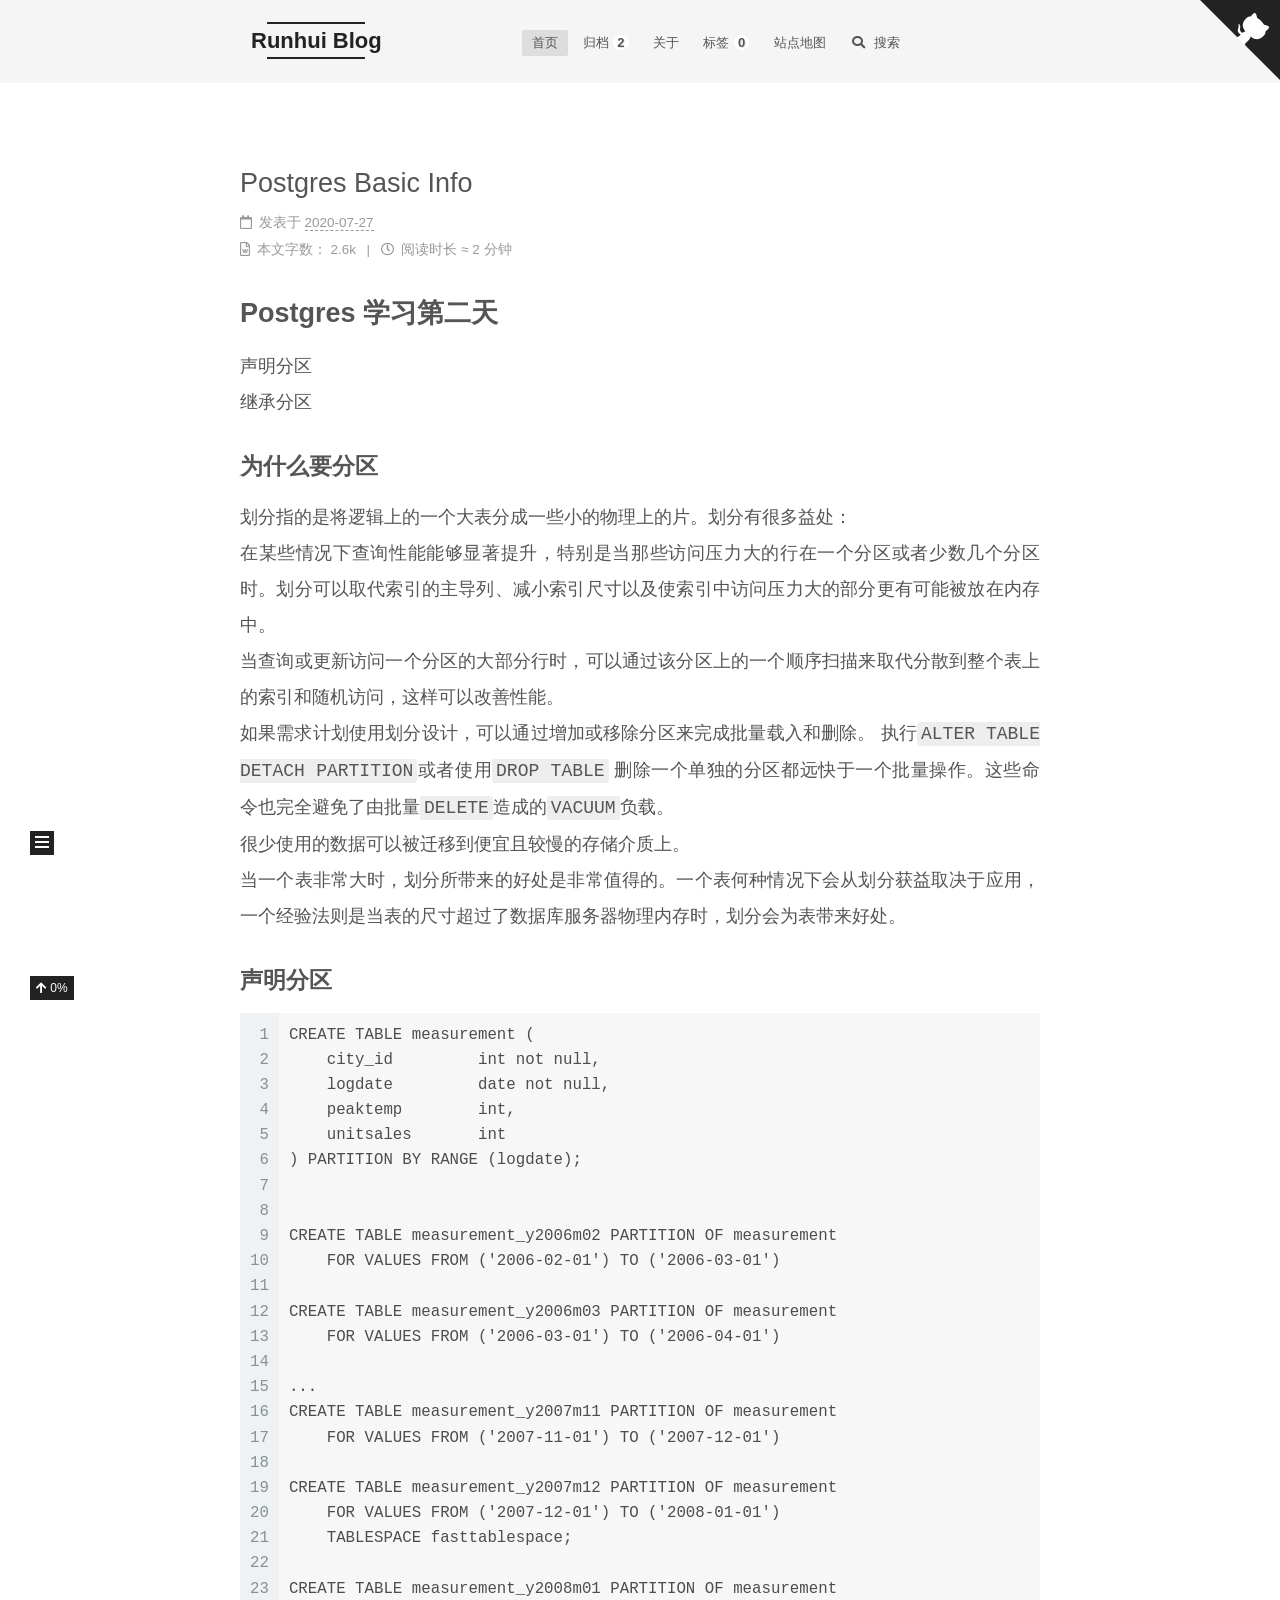
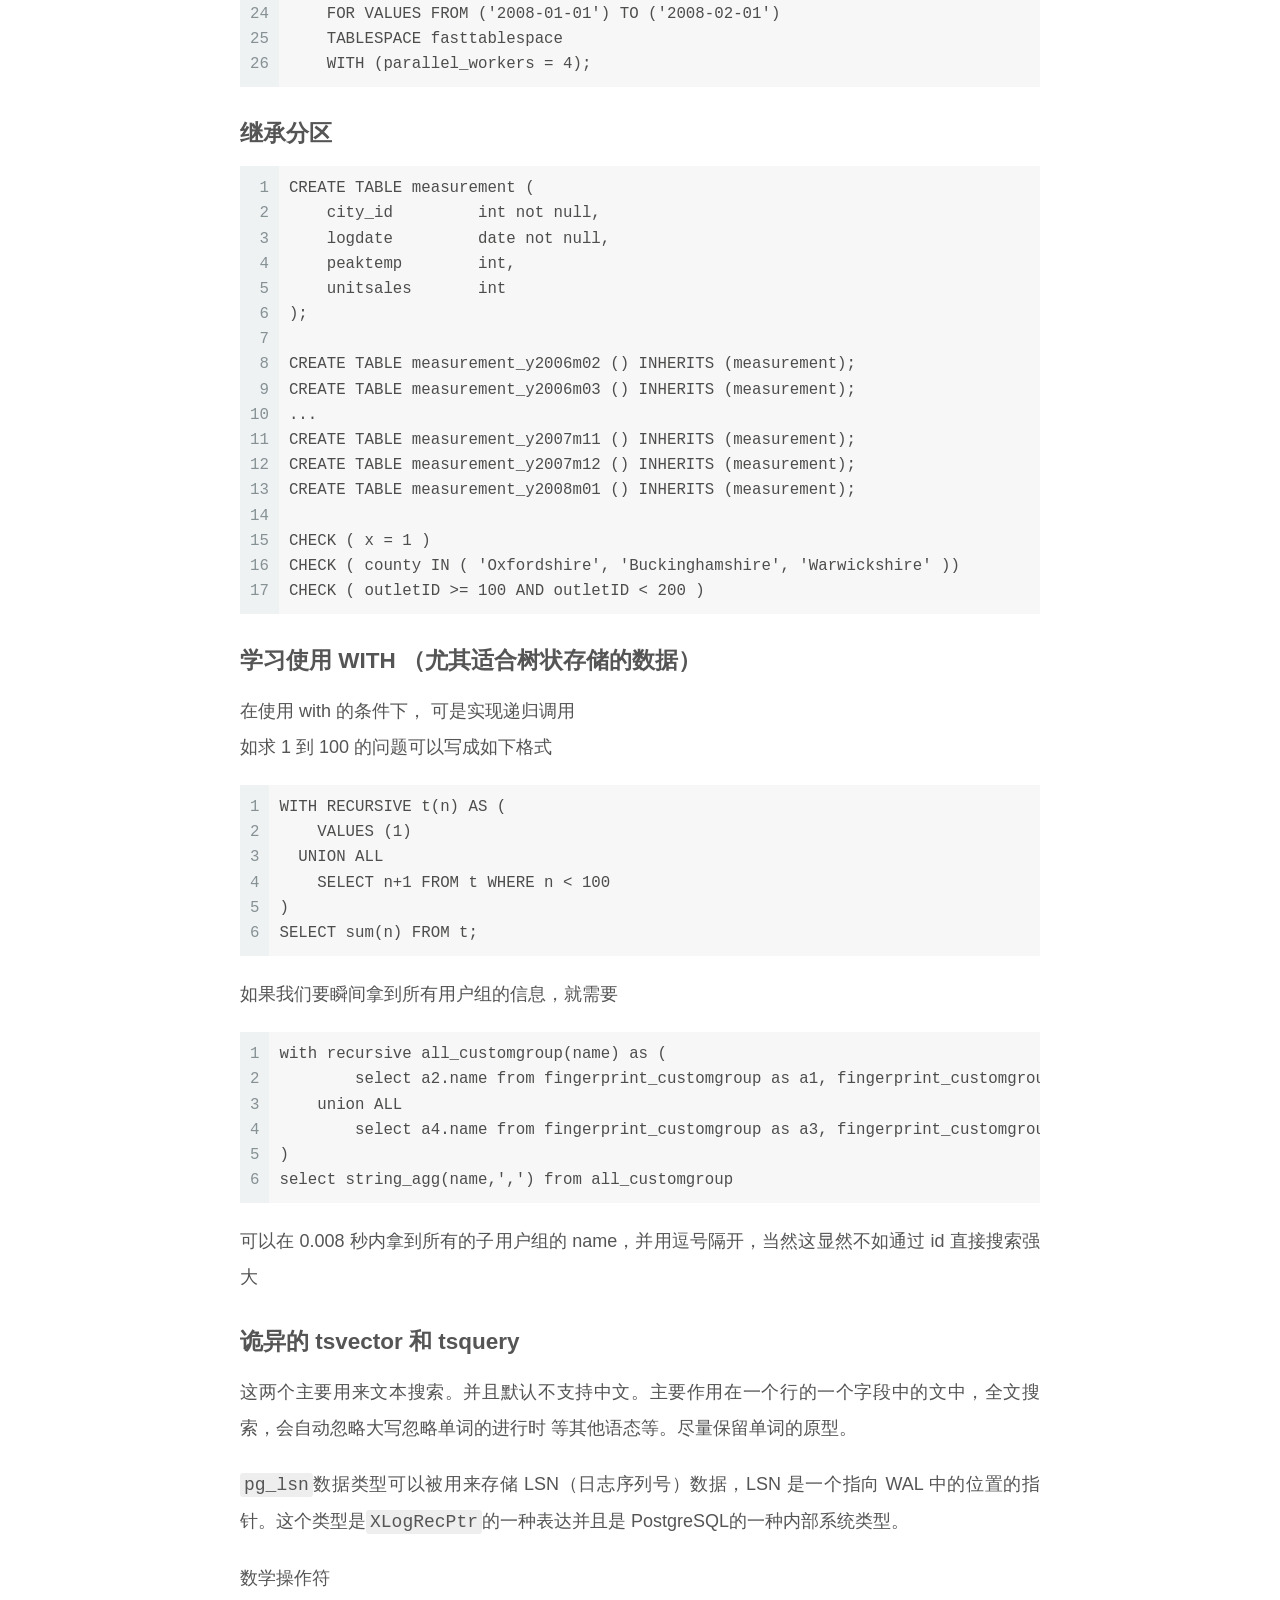
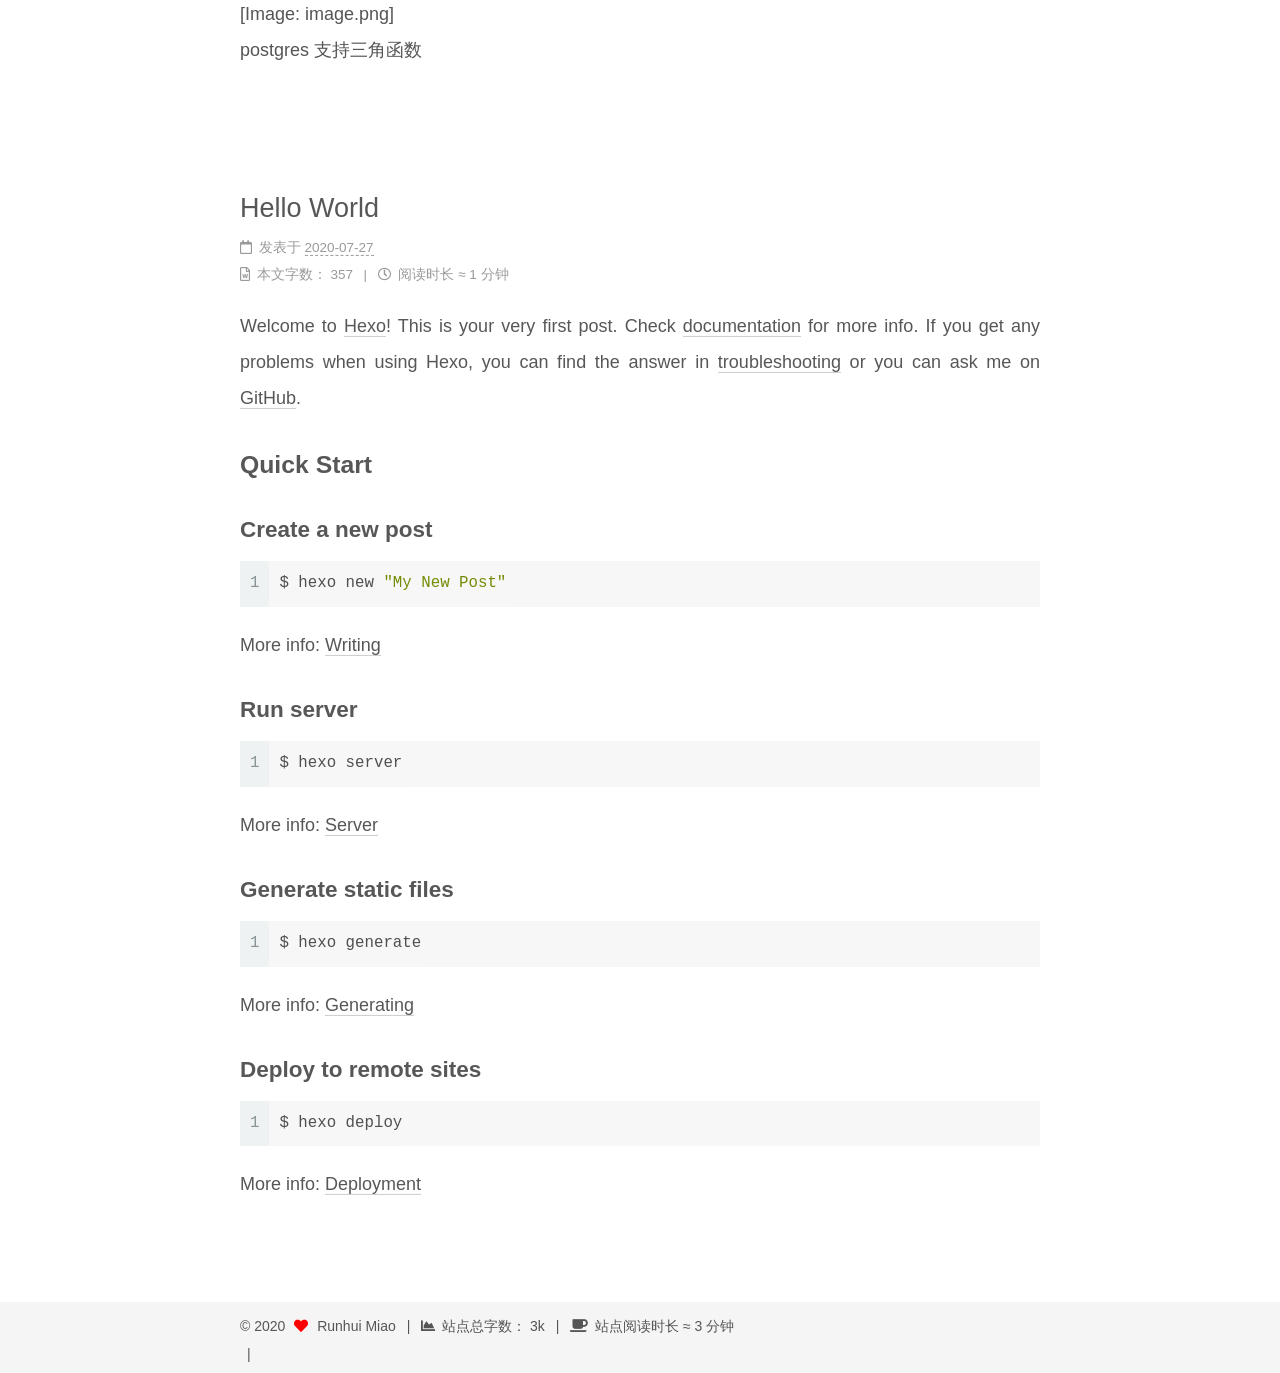
==== commit 64c27e80: "Site updated: 2020-07-27 22:12:46" ====
--- a/index.html
+++ b/index.html
@@ -177,7 +177,7 @@
   </div>
   <div class="reading-progress-bar"></div>
 
-  <a href="https://github.com/lewlh" class="github-corner" title="Follow me on GitHub" aria-label="Follow me on GitHub" rel="noopener" target="_blank"><svg width="80" height="80" viewBox="0 0 250 250" aria-hidden="true"><path d="M0,0 L115,115 L130,115 L142,142 L250,250 L250,0 Z"></path><path d="M128.3,109.0 C113.8,99.7 119.0,89.6 119.0,89.6 C122.0,82.7 120.5,78.6 120.5,78.6 C119.2,72.0 123.4,76.3 123.4,76.3 C127.3,80.9 125.5,87.3 125.5,87.3 C122.9,97.6 130.6,101.9 134.4,103.2" fill="currentColor" style="transform-origin: 130px 106px;" class="octo-arm"></path><path d="M115.0,115.0 C114.9,115.1 118.7,116.5 119.8,115.4 L133.7,101.6 C136.9,99.2 139.9,98.4 142.2,98.6 C133.8,88.0 127.5,74.4 143.8,58.0 C148.5,53.4 154.0,51.2 159.7,51.0 C160.3,49.4 163.2,43.6 171.4,40.1 C171.4,40.1 176.1,42.5 178.8,56.2 C183.1,58.6 187.2,61.8 190.9,65.4 C194.5,69.0 197.7,73.2 200.1,77.6 C213.8,80.2 216.3,84.9 216.3,84.9 C212.7,93.1 206.9,96.0 205.4,96.6 C205.1,102.4 203.0,107.8 198.3,112.5 C181.9,128.9 168.3,122.5 157.7,114.1 C157.9,116.9 156.7,120.9 152.7,124.9 L141.0,136.5 C139.8,137.7 141.6,141.9 141.8,141.8 Z" fill="currentColor" class="octo-body"></path></svg></a>
+  <a href="https://github.com/runhuimiao" class="github-corner" title="Follow me on GitHub" aria-label="Follow me on GitHub" rel="noopener" target="_blank"><svg width="80" height="80" viewBox="0 0 250 250" aria-hidden="true"><path d="M0,0 L115,115 L130,115 L142,142 L250,250 L250,0 Z"></path><path d="M128.3,109.0 C113.8,99.7 119.0,89.6 119.0,89.6 C122.0,82.7 120.5,78.6 120.5,78.6 C119.2,72.0 123.4,76.3 123.4,76.3 C127.3,80.9 125.5,87.3 125.5,87.3 C122.9,97.6 130.6,101.9 134.4,103.2" fill="currentColor" style="transform-origin: 130px 106px;" class="octo-arm"></path><path d="M115.0,115.0 C114.9,115.1 118.7,116.5 119.8,115.4 L133.7,101.6 C136.9,99.2 139.9,98.4 142.2,98.6 C133.8,88.0 127.5,74.4 143.8,58.0 C148.5,53.4 154.0,51.2 159.7,51.0 C160.3,49.4 163.2,43.6 171.4,40.1 C171.4,40.1 176.1,42.5 178.8,56.2 C183.1,58.6 187.2,61.8 190.9,65.4 C194.5,69.0 197.7,73.2 200.1,77.6 C213.8,80.2 216.3,84.9 216.3,84.9 C212.7,93.1 206.9,96.0 205.4,96.6 C205.1,102.4 203.0,107.8 198.3,112.5 C181.9,128.9 168.3,122.5 157.7,114.1 C157.9,116.9 156.7,120.9 152.7,124.9 L141.0,136.5 C139.8,137.7 141.6,141.9 141.8,141.8 Z" fill="currentColor" class="octo-body"></path></svg></a>
 
 
     <main class="main">
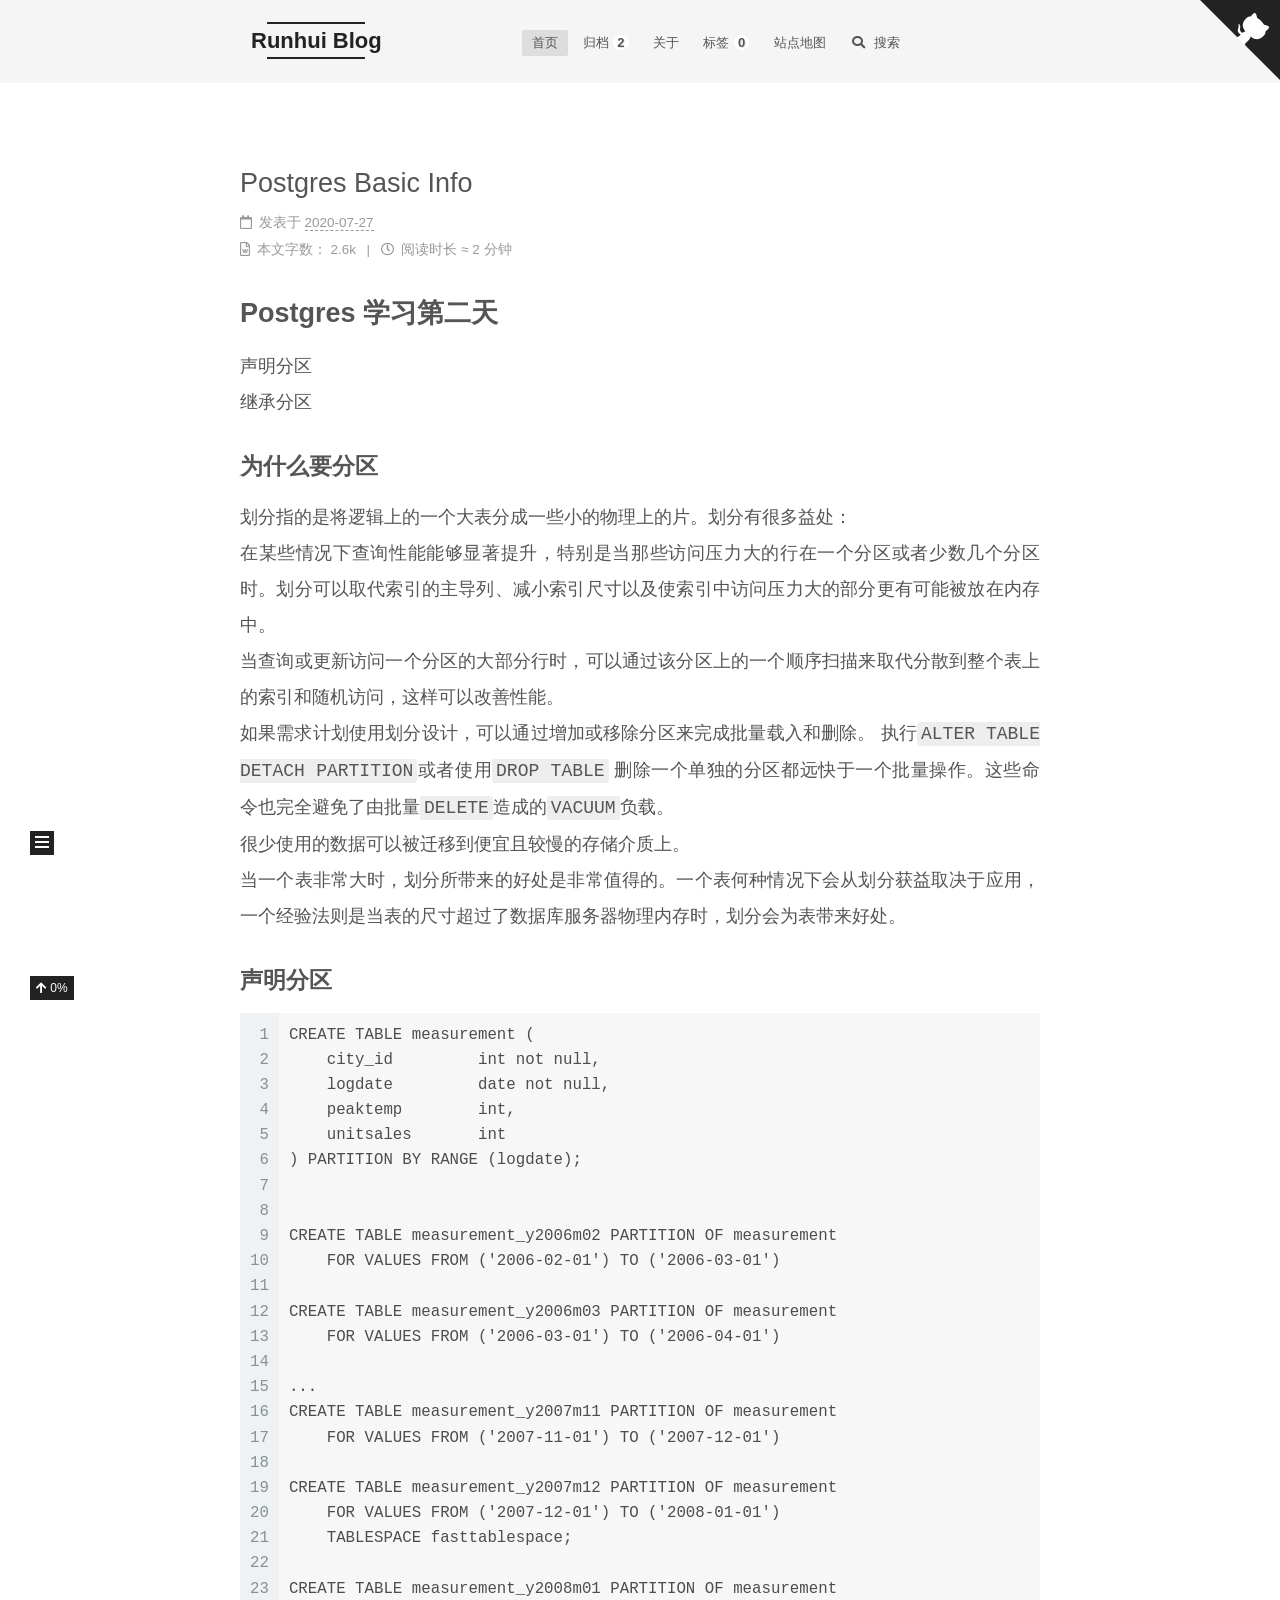
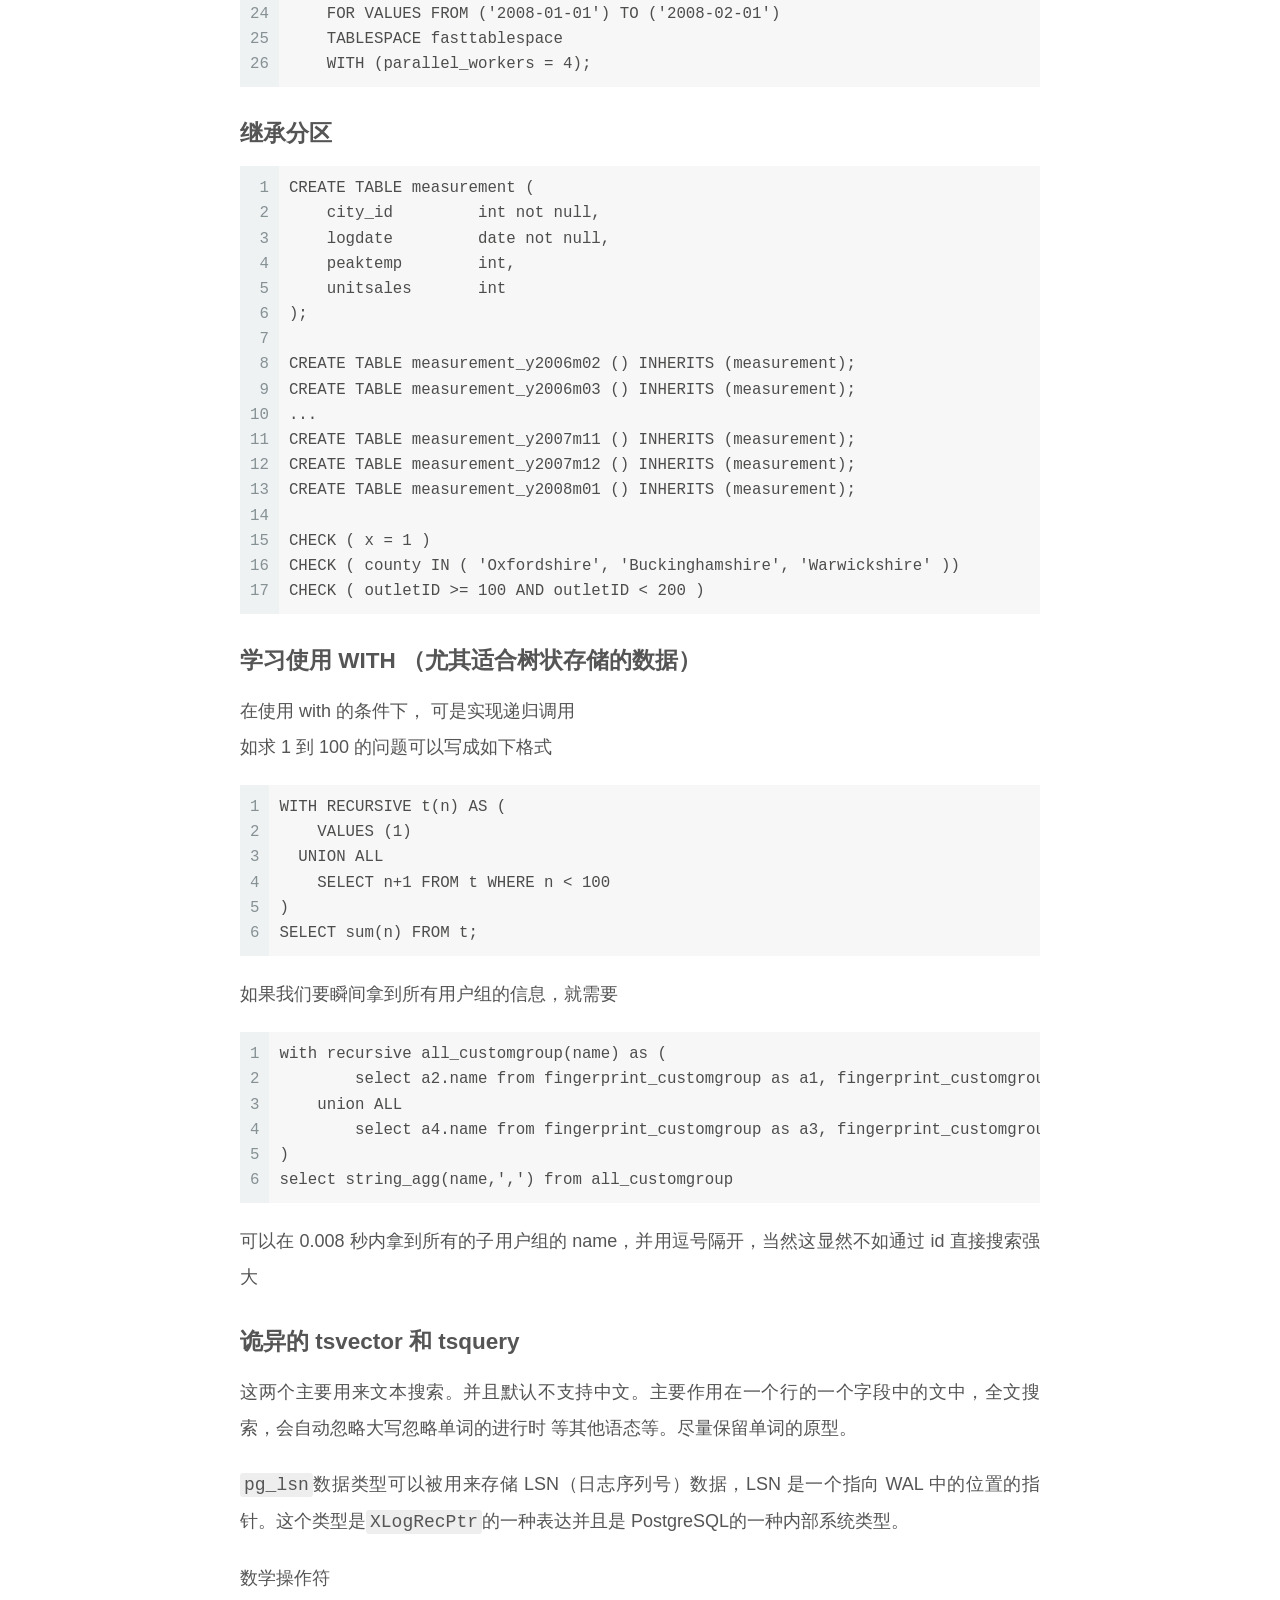
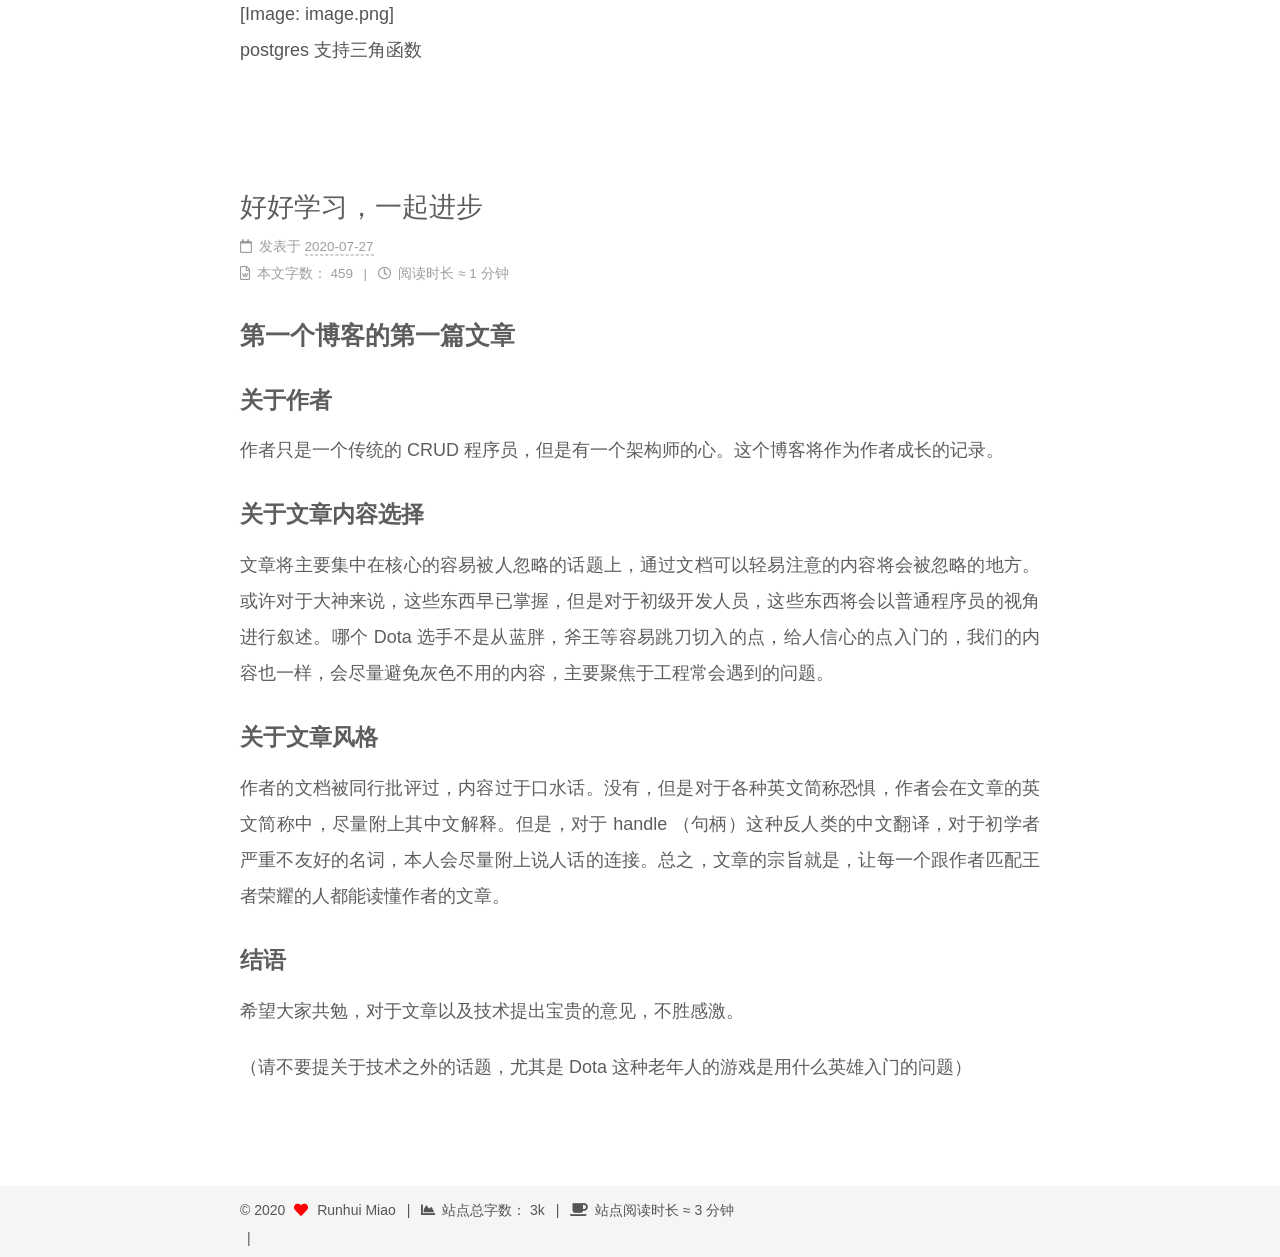
==== commit 4dcffca8: "Site updated: 2020-07-27 22:41:52" ====
--- a/index.html
+++ b/index.html
@@ -293,7 +293,7 @@
       <header class="post-header">
         <h2 class="post-title" itemprop="name headline">
           
-            <a href="/2020/07/27/hello-world/" class="post-title-link" itemprop="url">Hello World</a>
+            <a href="/2020/07/27/hello-world/" class="post-title-link" itemprop="url">好好学习，一起进步</a>
         </h2>
 
         <div class="post-meta">
@@ -302,8 +302,9 @@
                 <i class="far fa-calendar"></i>
               </span>
               <span class="post-meta-item-text">发表于</span>
-
-              <time title="创建时间：2020-07-27 16:14:39" itemprop="dateCreated datePublished" datetime="2020-07-27T16:14:39+08:00">2020-07-27</time>
+              
+
+              <time title="创建时间：2020-07-27 22:03:48 / 修改时间：22:41:41" itemprop="dateCreated datePublished" datetime="2020-07-27T22:03:48+08:00">2020-07-27</time>
             </span>
 
           <br>
@@ -312,7 +313,7 @@
                 <i class="far fa-file-word"></i>
               </span>
                 <span class="post-meta-item-text">本文字数：</span>
-              <span>357</span>
+              <span>459</span>
             </span>
             <span class="post-meta-item" title="阅读时长">
               <span class="post-meta-item-icon">
@@ -331,19 +332,11 @@
     <div class="post-body" itemprop="articleBody">
 
       
-          <p>Welcome to <a href="https://hexo.io/" target="_blank" rel="noopener">Hexo</a>! This is your very first post. Check <a href="https://hexo.io/docs/" target="_blank" rel="noopener">documentation</a> for more info. If you get any problems when using Hexo, you can find the answer in <a href="https://hexo.io/docs/troubleshooting.html" target="_blank" rel="noopener">troubleshooting</a> or you can ask me on <a href="https://github.com/hexojs/hexo/issues" target="_blank" rel="noopener">GitHub</a>.</p>
-<h2 id="Quick-Start"><a href="#Quick-Start" class="headerlink" title="Quick Start"></a>Quick Start</h2><h3 id="Create-a-new-post"><a href="#Create-a-new-post" class="headerlink" title="Create a new post"></a>Create a new post</h3><figure class="highlight bash"><table><tr><td class="gutter"><pre><span class="line">1</span><br></pre></td><td class="code"><pre><span class="line">$ hexo new <span class="string">"My New Post"</span></span><br></pre></td></tr></table></figure>
-
-<p>More info: <a href="https://hexo.io/docs/writing.html" target="_blank" rel="noopener">Writing</a></p>
-<h3 id="Run-server"><a href="#Run-server" class="headerlink" title="Run server"></a>Run server</h3><figure class="highlight bash"><table><tr><td class="gutter"><pre><span class="line">1</span><br></pre></td><td class="code"><pre><span class="line">$ hexo server</span><br></pre></td></tr></table></figure>
-
-<p>More info: <a href="https://hexo.io/docs/server.html" target="_blank" rel="noopener">Server</a></p>
-<h3 id="Generate-static-files"><a href="#Generate-static-files" class="headerlink" title="Generate static files"></a>Generate static files</h3><figure class="highlight bash"><table><tr><td class="gutter"><pre><span class="line">1</span><br></pre></td><td class="code"><pre><span class="line">$ hexo generate</span><br></pre></td></tr></table></figure>
-
-<p>More info: <a href="https://hexo.io/docs/generating.html" target="_blank" rel="noopener">Generating</a></p>
-<h3 id="Deploy-to-remote-sites"><a href="#Deploy-to-remote-sites" class="headerlink" title="Deploy to remote sites"></a>Deploy to remote sites</h3><figure class="highlight bash"><table><tr><td class="gutter"><pre><span class="line">1</span><br></pre></td><td class="code"><pre><span class="line">$ hexo deploy</span><br></pre></td></tr></table></figure>
-
-<p>More info: <a href="https://hexo.io/docs/one-command-deployment.html" target="_blank" rel="noopener">Deployment</a></p>
+          <h2 id="第一个博客的第一篇文章"><a href="#第一个博客的第一篇文章" class="headerlink" title="第一个博客的第一篇文章"></a>第一个博客的第一篇文章</h2><h3 id="关于作者"><a href="#关于作者" class="headerlink" title="关于作者"></a>关于作者</h3><p>作者只是一个传统的 CRUD 程序员，但是有一个架构师的心。这个博客将作为作者成长的记录。</p>
+<h3 id="关于文章内容选择"><a href="#关于文章内容选择" class="headerlink" title="关于文章内容选择"></a>关于文章内容选择</h3><p>文章将主要集中在核心的容易被人忽略的话题上，通过文档可以轻易注意的内容将会被忽略的地方。或许对于大神来说，这些东西早已掌握，但是对于初级开发人员，这些东西将会以普通程序员的视角进行叙述。哪个 Dota 选手不是从蓝胖，斧王等容易跳刀切入的点，给人信心的点入门的，我们的内容也一样，会尽量避免灰色不用的内容，主要聚焦于工程常会遇到的问题。</p>
+<h3 id="关于文章风格"><a href="#关于文章风格" class="headerlink" title="关于文章风格"></a>关于文章风格</h3><p>作者的文档被同行批评过，内容过于口水话。没有，但是对于各种英文简称恐惧，作者会在文章的英文简称中，尽量附上其中文解释。但是，对于 handle （句柄）这种反人类的中文翻译，对于初学者严重不友好的名词，本人会尽量附上说人话的连接。总之，文章的宗旨就是，让每一个跟作者匹配王者荣耀的人都能读懂作者的文章。</p>
+<h3 id="结语"><a href="#结语" class="headerlink" title="结语"></a>结语</h3><p>希望大家共勉，对于文章以及技术提出宝贵的意见，不胜感激。</p>
+<p>（请不要提关于技术之外的话题，尤其是 Dota 这种老年人的游戏是用什么英雄入门的问题）</p>
 
       
     </div>
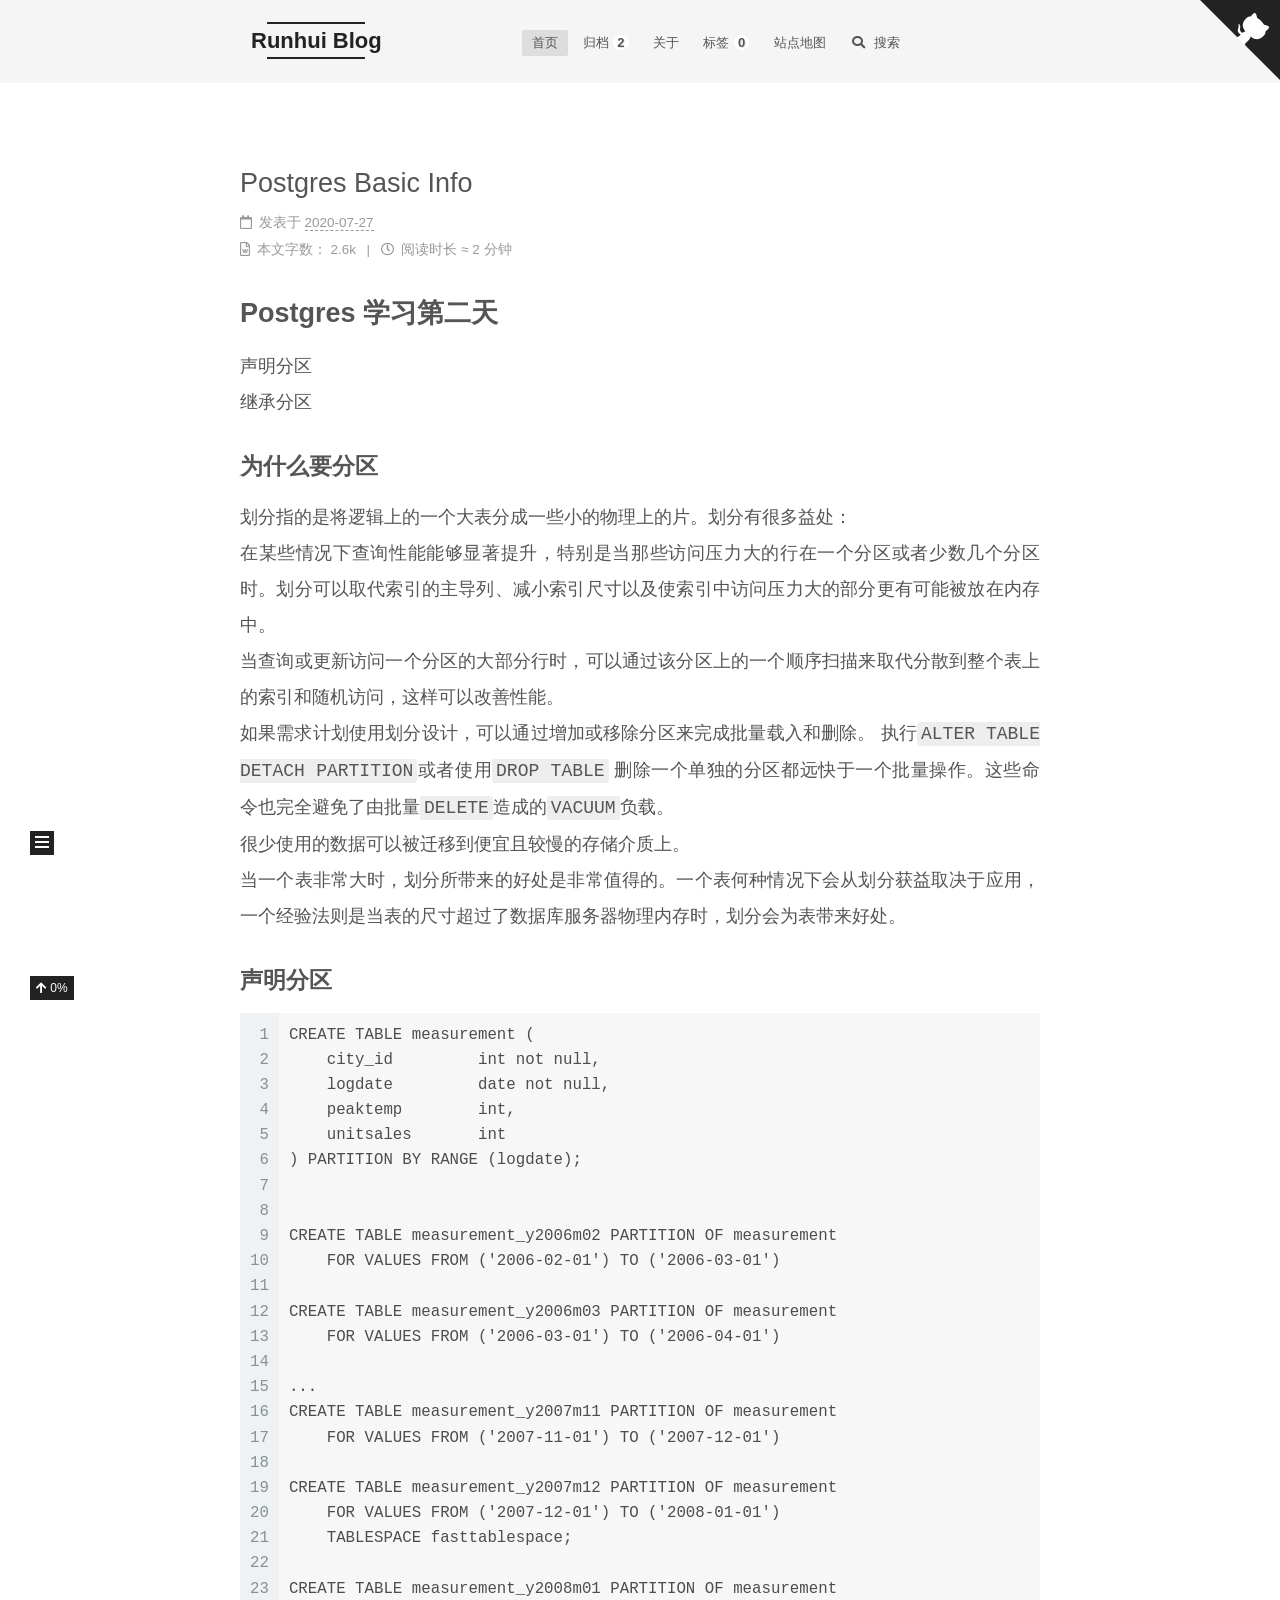
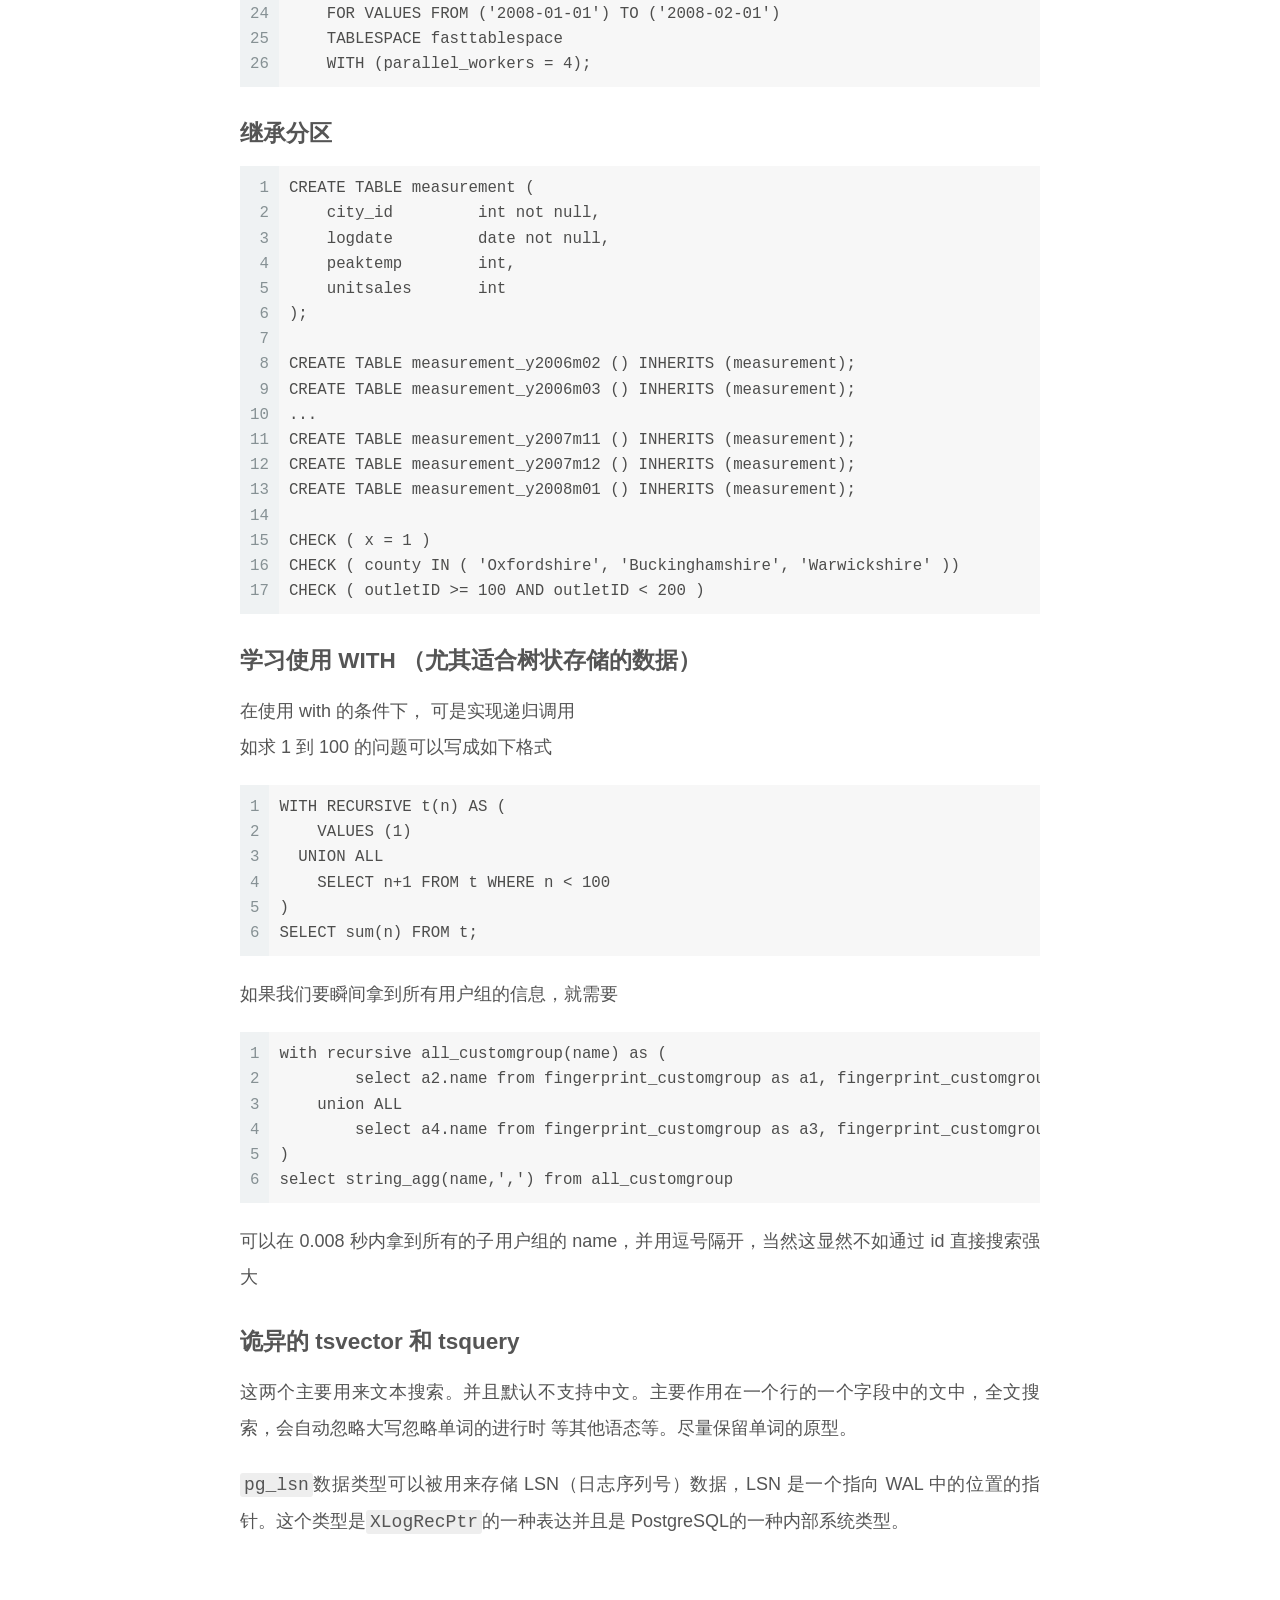
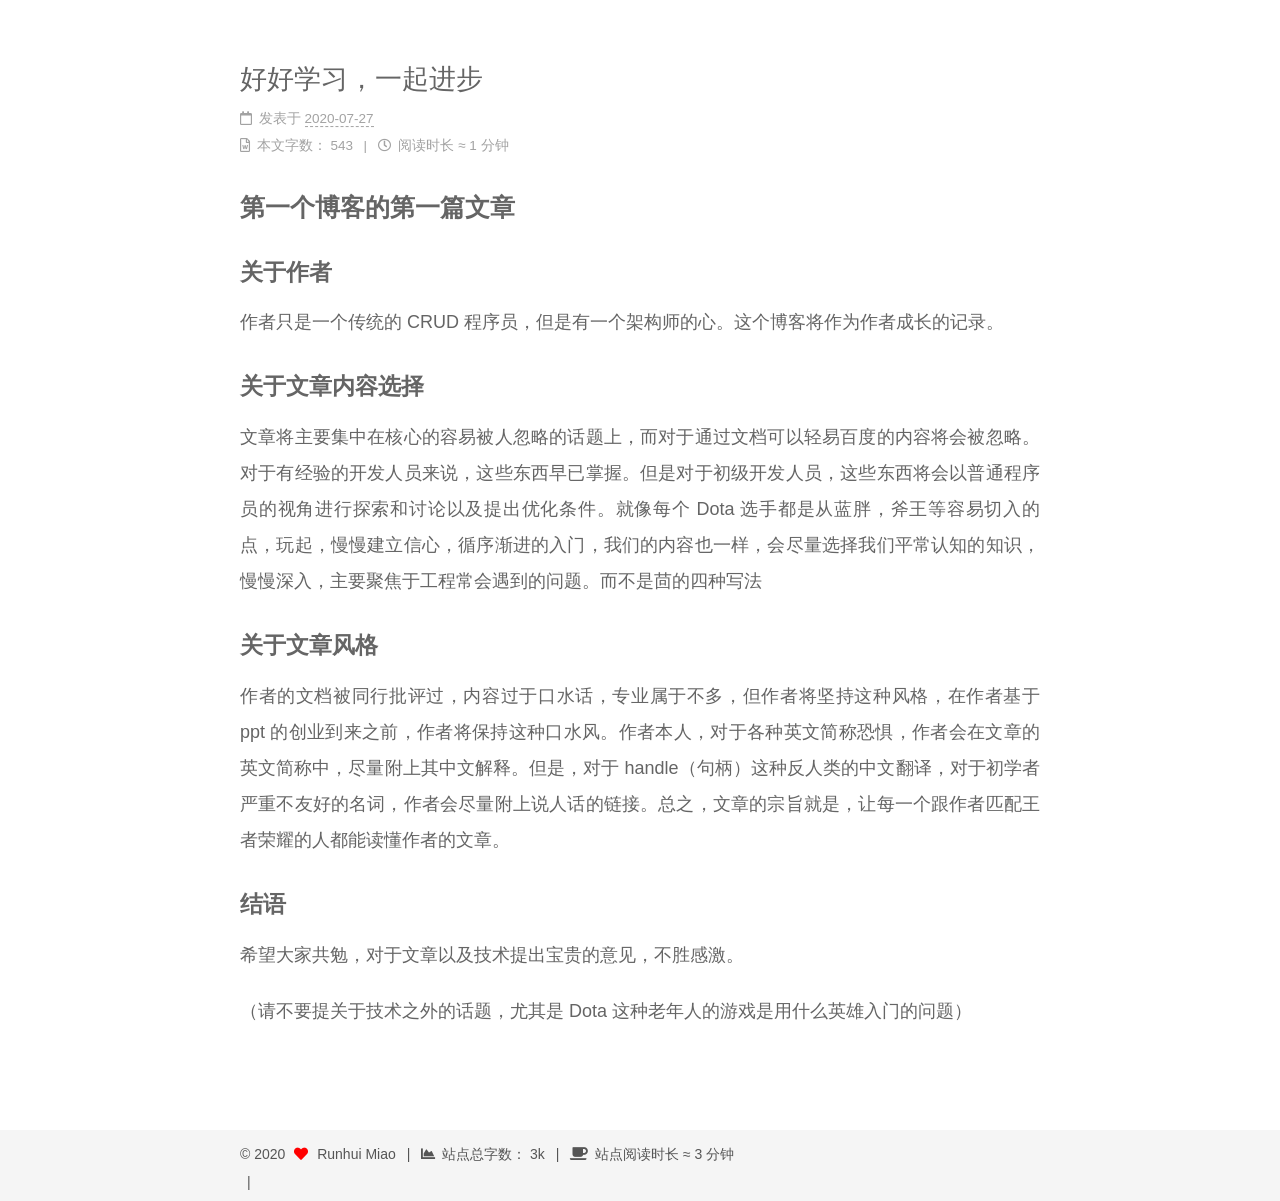
==== commit 0a4d4050: "Site updated: 2020-07-27 22:52:28" ====
--- a/index.html
+++ b/index.html
@@ -216,7 +216,7 @@
               <span class="post-meta-item-text">发表于</span>
               
 
-              <time title="创建时间：2020-07-27 22:08:45 / 修改时间：22:10:18" itemprop="dateCreated datePublished" datetime="2020-07-27T22:08:45+08:00">2020-07-27</time>
+              <time title="创建时间：2020-07-27 22:08:45 / 修改时间：22:52:20" itemprop="dateCreated datePublished" datetime="2020-07-27T22:08:45+08:00">2020-07-27</time>
             </span>
 
           <br>
@@ -259,7 +259,6 @@
 <p>可以在 0.008 秒内拿到所有的子用户组的 name，并用逗号隔开，当然这显然不如通过 id 直接搜索强大</p>
 <h3 id="诡异的-tsvector-和-tsquery"><a href="#诡异的-tsvector-和-tsquery" class="headerlink" title="诡异的 tsvector 和 tsquery"></a>诡异的 tsvector 和 tsquery</h3><p>这两个主要用来文本搜索。并且默认不支持中文。主要作用在一个行的一个字段中的文中，全文搜索，会自动忽略大写忽略单词的进行时 等其他语态等。尽量保留单词的原型。</p>
 <p><code>pg_lsn</code>数据类型可以被用来存储 LSN（日志序列号）数据，LSN 是一个指向 WAL 中的位置的指针。这个类型是<code>XLogRecPtr</code>的一种表达并且是 PostgreSQL的一种内部系统类型。</p>
-<p>数学操作符<br>[Image: image.png]<br>postgres 支持三角函数</p>
 
       
     </div>
@@ -304,7 +303,7 @@
               <span class="post-meta-item-text">发表于</span>
               
 
-              <time title="创建时间：2020-07-27 22:03:48 / 修改时间：22:41:41" itemprop="dateCreated datePublished" datetime="2020-07-27T22:03:48+08:00">2020-07-27</time>
+              <time title="创建时间：2020-07-27 22:03:48 / 修改时间：22:51:22" itemprop="dateCreated datePublished" datetime="2020-07-27T22:03:48+08:00">2020-07-27</time>
             </span>
 
           <br>
@@ -313,7 +312,7 @@
                 <i class="far fa-file-word"></i>
               </span>
                 <span class="post-meta-item-text">本文字数：</span>
-              <span>459</span>
+              <span>543</span>
             </span>
             <span class="post-meta-item" title="阅读时长">
               <span class="post-meta-item-icon">
@@ -333,8 +332,8 @@
 
       
           <h2 id="第一个博客的第一篇文章"><a href="#第一个博客的第一篇文章" class="headerlink" title="第一个博客的第一篇文章"></a>第一个博客的第一篇文章</h2><h3 id="关于作者"><a href="#关于作者" class="headerlink" title="关于作者"></a>关于作者</h3><p>作者只是一个传统的 CRUD 程序员，但是有一个架构师的心。这个博客将作为作者成长的记录。</p>
-<h3 id="关于文章内容选择"><a href="#关于文章内容选择" class="headerlink" title="关于文章内容选择"></a>关于文章内容选择</h3><p>文章将主要集中在核心的容易被人忽略的话题上，通过文档可以轻易注意的内容将会被忽略的地方。或许对于大神来说，这些东西早已掌握，但是对于初级开发人员，这些东西将会以普通程序员的视角进行叙述。哪个 Dota 选手不是从蓝胖，斧王等容易跳刀切入的点，给人信心的点入门的，我们的内容也一样，会尽量避免灰色不用的内容，主要聚焦于工程常会遇到的问题。</p>
-<h3 id="关于文章风格"><a href="#关于文章风格" class="headerlink" title="关于文章风格"></a>关于文章风格</h3><p>作者的文档被同行批评过，内容过于口水话。没有，但是对于各种英文简称恐惧，作者会在文章的英文简称中，尽量附上其中文解释。但是，对于 handle （句柄）这种反人类的中文翻译，对于初学者严重不友好的名词，本人会尽量附上说人话的连接。总之，文章的宗旨就是，让每一个跟作者匹配王者荣耀的人都能读懂作者的文章。</p>
+<h3 id="关于文章内容选择"><a href="#关于文章内容选择" class="headerlink" title="关于文章内容选择"></a>关于文章内容选择</h3><p>文章将主要集中在核心的容易被人忽略的话题上，而对于通过文档可以轻易百度的内容将会被忽略。对于有经验的开发人员来说，这些东西早已掌握。但是对于初级开发人员，这些东西将会以普通程序员的视角进行探索和讨论以及提出优化条件。就像每个 Dota 选手都是从蓝胖，斧王等容易切入的点，玩起，慢慢建立信心，循序渐进的入门，我们的内容也一样，会尽量选择我们平常认知的知识，慢慢深入，主要聚焦于工程常会遇到的问题。而不是茴的四种写法</p>
+<h3 id="关于文章风格"><a href="#关于文章风格" class="headerlink" title="关于文章风格"></a>关于文章风格</h3><p>作者的文档被同行批评过，内容过于口水话，专业属于不多，但作者将坚持这种风格，在作者基于 ppt 的创业到来之前，作者将保持这种口水风。作者本人，对于各种英文简称恐惧，作者会在文章的英文简称中，尽量附上其中文解释。但是，对于 handle（句柄）这种反人类的中文翻译，对于初学者严重不友好的名词，作者会尽量附上说人话的链接。总之，文章的宗旨就是，让每一个跟作者匹配王者荣耀的人都能读懂作者的文章。</p>
 <h3 id="结语"><a href="#结语" class="headerlink" title="结语"></a>结语</h3><p>希望大家共勉，对于文章以及技术提出宝贵的意见，不胜感激。</p>
 <p>（请不要提关于技术之外的话题，尤其是 Dota 这种老年人的游戏是用什么英雄入门的问题）</p>
 
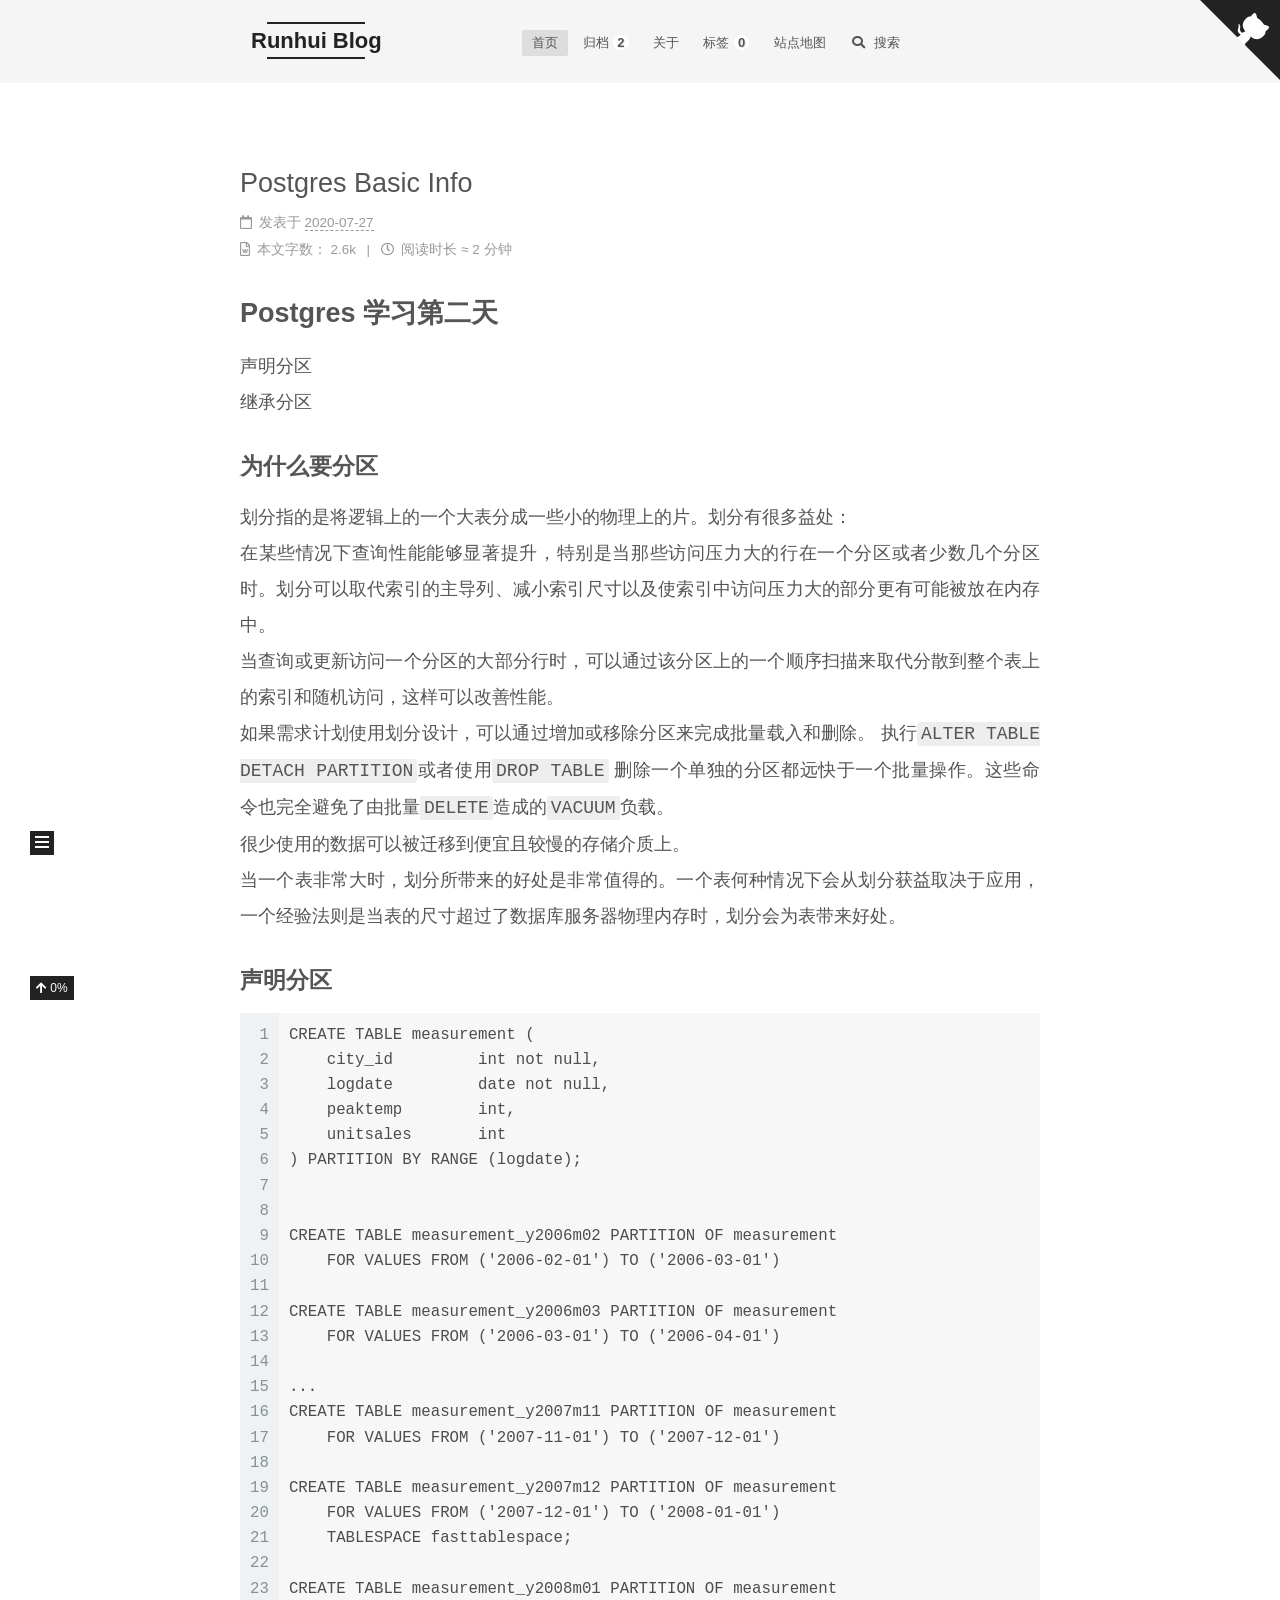
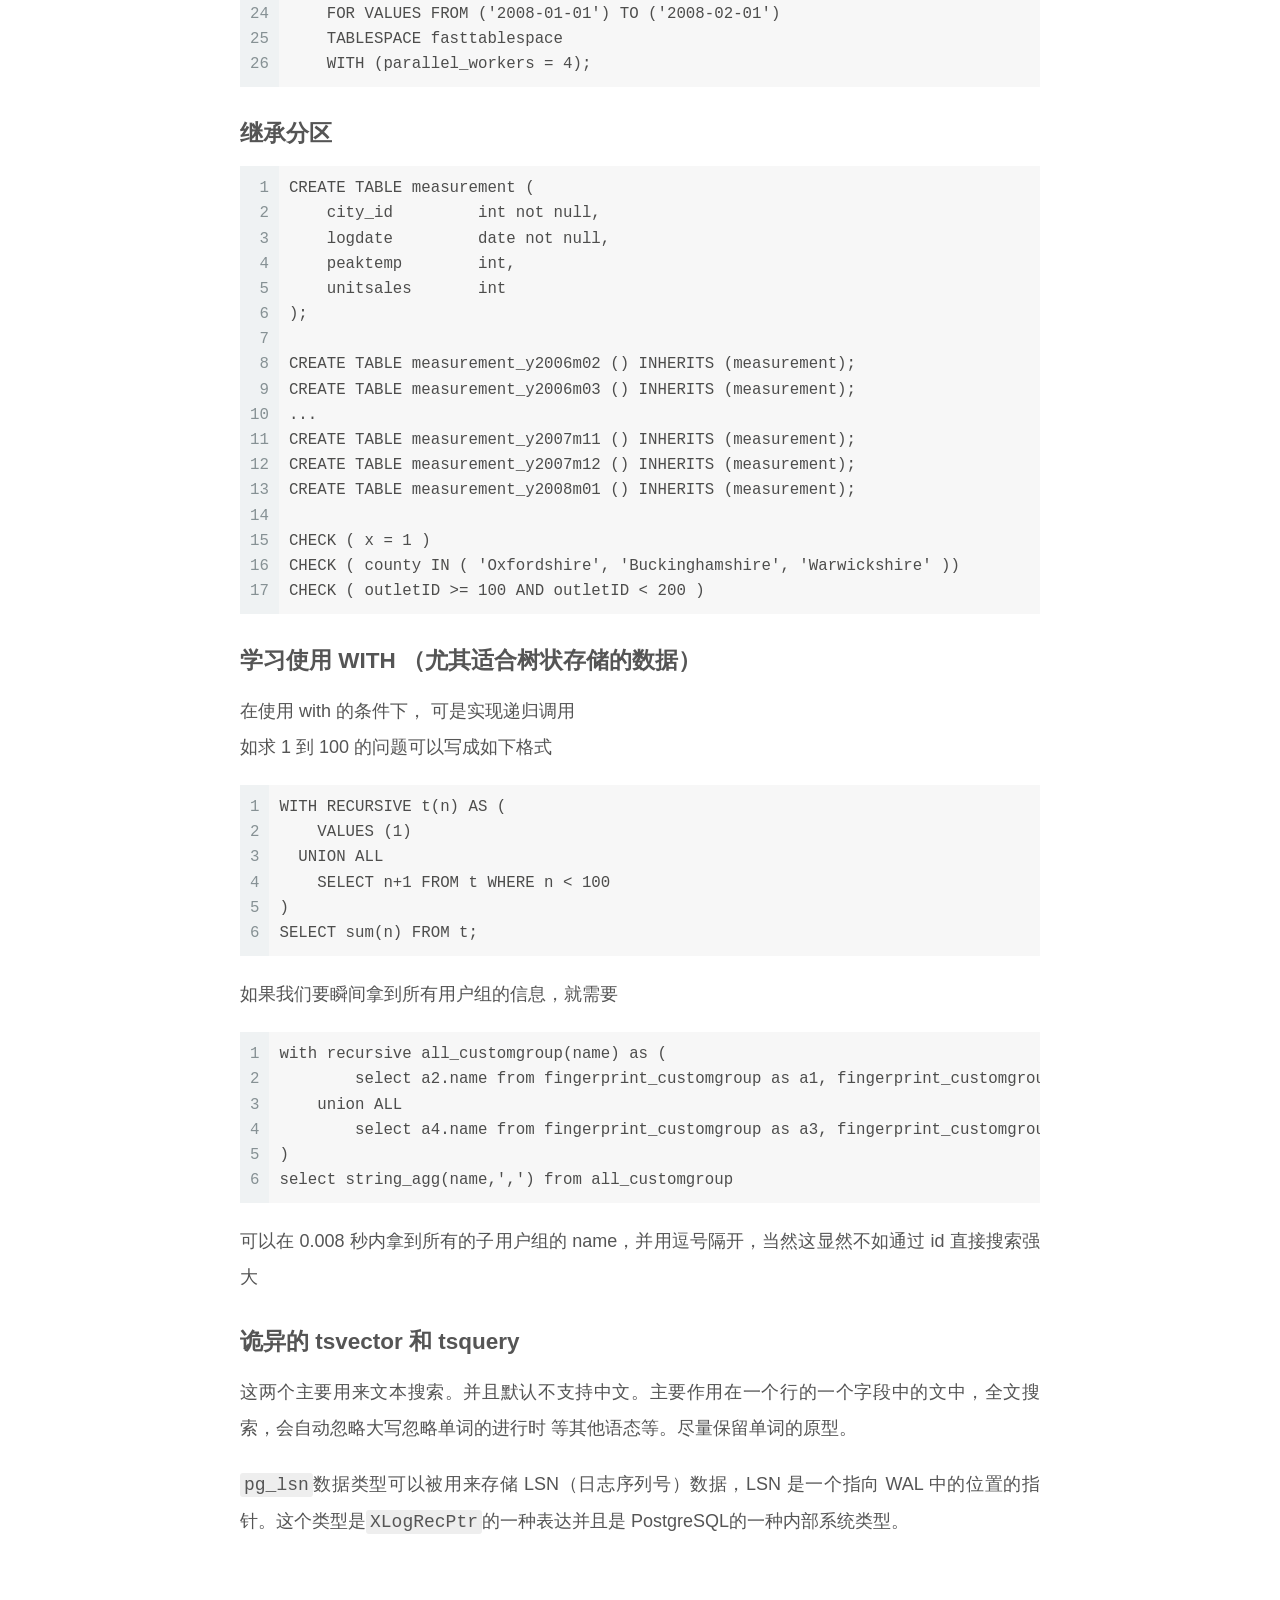
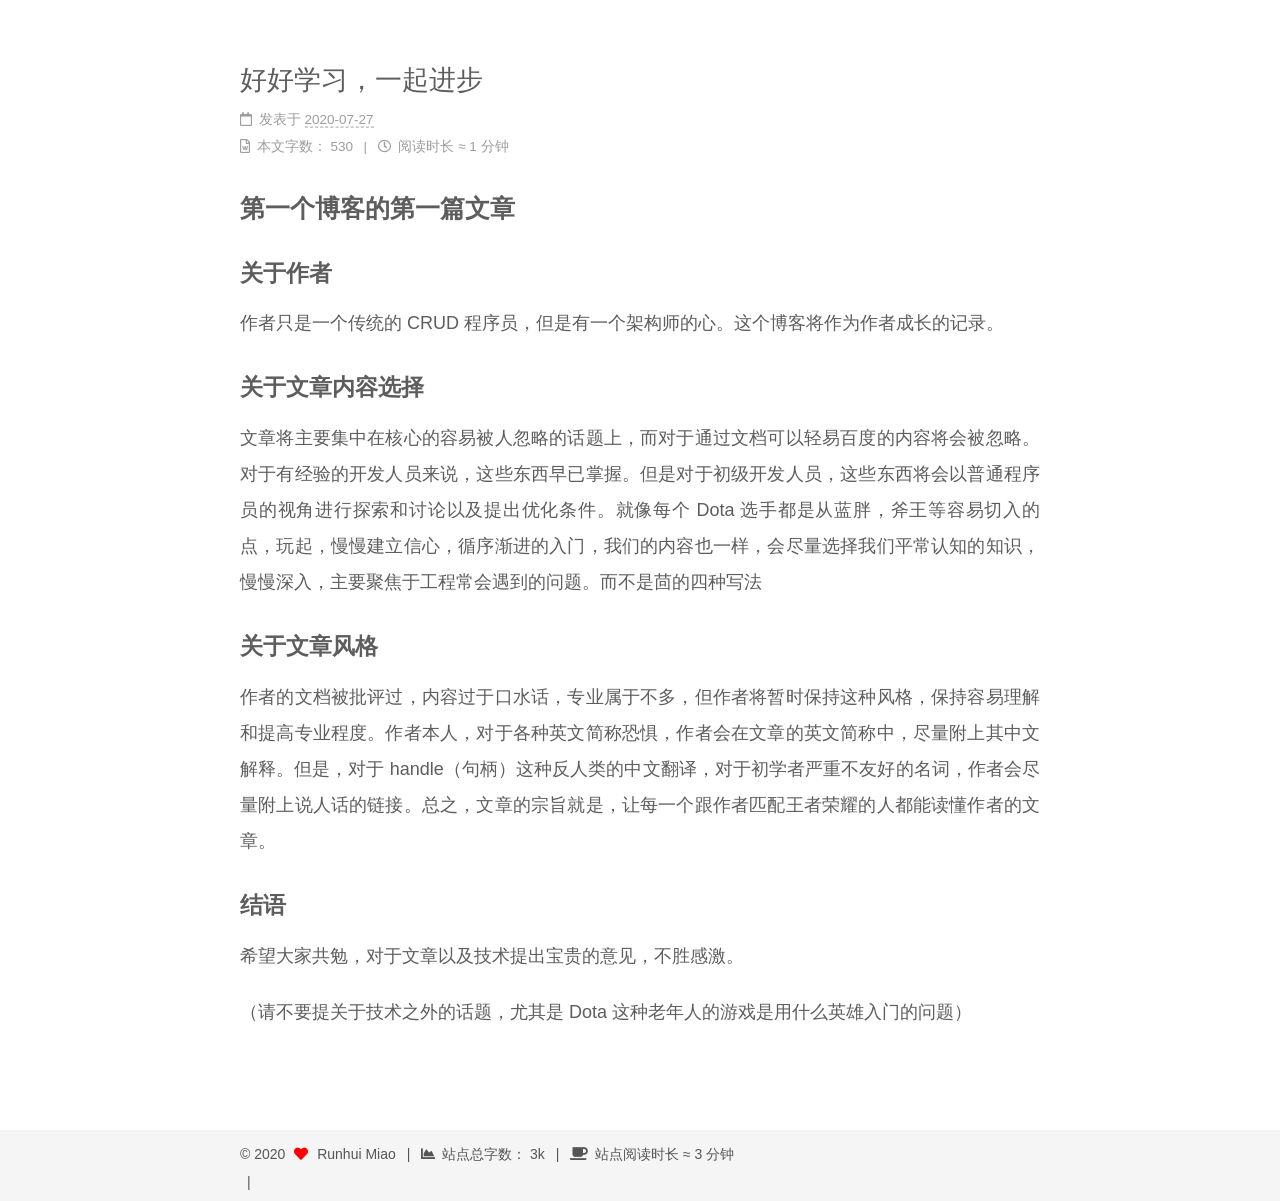
==== commit abea03b3: "Site updated: 2020-07-27 22:57:14" ====
--- a/index.html
+++ b/index.html
@@ -303,7 +303,7 @@
               <span class="post-meta-item-text">发表于</span>
               
 
-              <time title="创建时间：2020-07-27 22:03:48 / 修改时间：22:51:22" itemprop="dateCreated datePublished" datetime="2020-07-27T22:03:48+08:00">2020-07-27</time>
+              <time title="创建时间：2020-07-27 22:03:48 / 修改时间：22:57:09" itemprop="dateCreated datePublished" datetime="2020-07-27T22:03:48+08:00">2020-07-27</time>
             </span>
 
           <br>
@@ -312,7 +312,7 @@
                 <i class="far fa-file-word"></i>
               </span>
                 <span class="post-meta-item-text">本文字数：</span>
-              <span>543</span>
+              <span>530</span>
             </span>
             <span class="post-meta-item" title="阅读时长">
               <span class="post-meta-item-icon">
@@ -333,7 +333,7 @@
       
           <h2 id="第一个博客的第一篇文章"><a href="#第一个博客的第一篇文章" class="headerlink" title="第一个博客的第一篇文章"></a>第一个博客的第一篇文章</h2><h3 id="关于作者"><a href="#关于作者" class="headerlink" title="关于作者"></a>关于作者</h3><p>作者只是一个传统的 CRUD 程序员，但是有一个架构师的心。这个博客将作为作者成长的记录。</p>
 <h3 id="关于文章内容选择"><a href="#关于文章内容选择" class="headerlink" title="关于文章内容选择"></a>关于文章内容选择</h3><p>文章将主要集中在核心的容易被人忽略的话题上，而对于通过文档可以轻易百度的内容将会被忽略。对于有经验的开发人员来说，这些东西早已掌握。但是对于初级开发人员，这些东西将会以普通程序员的视角进行探索和讨论以及提出优化条件。就像每个 Dota 选手都是从蓝胖，斧王等容易切入的点，玩起，慢慢建立信心，循序渐进的入门，我们的内容也一样，会尽量选择我们平常认知的知识，慢慢深入，主要聚焦于工程常会遇到的问题。而不是茴的四种写法</p>
-<h3 id="关于文章风格"><a href="#关于文章风格" class="headerlink" title="关于文章风格"></a>关于文章风格</h3><p>作者的文档被同行批评过，内容过于口水话，专业属于不多，但作者将坚持这种风格，在作者基于 ppt 的创业到来之前，作者将保持这种口水风。作者本人，对于各种英文简称恐惧，作者会在文章的英文简称中，尽量附上其中文解释。但是，对于 handle（句柄）这种反人类的中文翻译，对于初学者严重不友好的名词，作者会尽量附上说人话的链接。总之，文章的宗旨就是，让每一个跟作者匹配王者荣耀的人都能读懂作者的文章。</p>
+<h3 id="关于文章风格"><a href="#关于文章风格" class="headerlink" title="关于文章风格"></a>关于文章风格</h3><p>作者的文档被批评过，内容过于口水话，专业属于不多，但作者将暂时保持这种风格，保持容易理解和提高专业程度。作者本人，对于各种英文简称恐惧，作者会在文章的英文简称中，尽量附上其中文解释。但是，对于 handle（句柄）这种反人类的中文翻译，对于初学者严重不友好的名词，作者会尽量附上说人话的链接。总之，文章的宗旨就是，让每一个跟作者匹配王者荣耀的人都能读懂作者的文章。</p>
 <h3 id="结语"><a href="#结语" class="headerlink" title="结语"></a>结语</h3><p>希望大家共勉，对于文章以及技术提出宝贵的意见，不胜感激。</p>
 <p>（请不要提关于技术之外的话题，尤其是 Dota 这种老年人的游戏是用什么英雄入门的问题）</p>
 
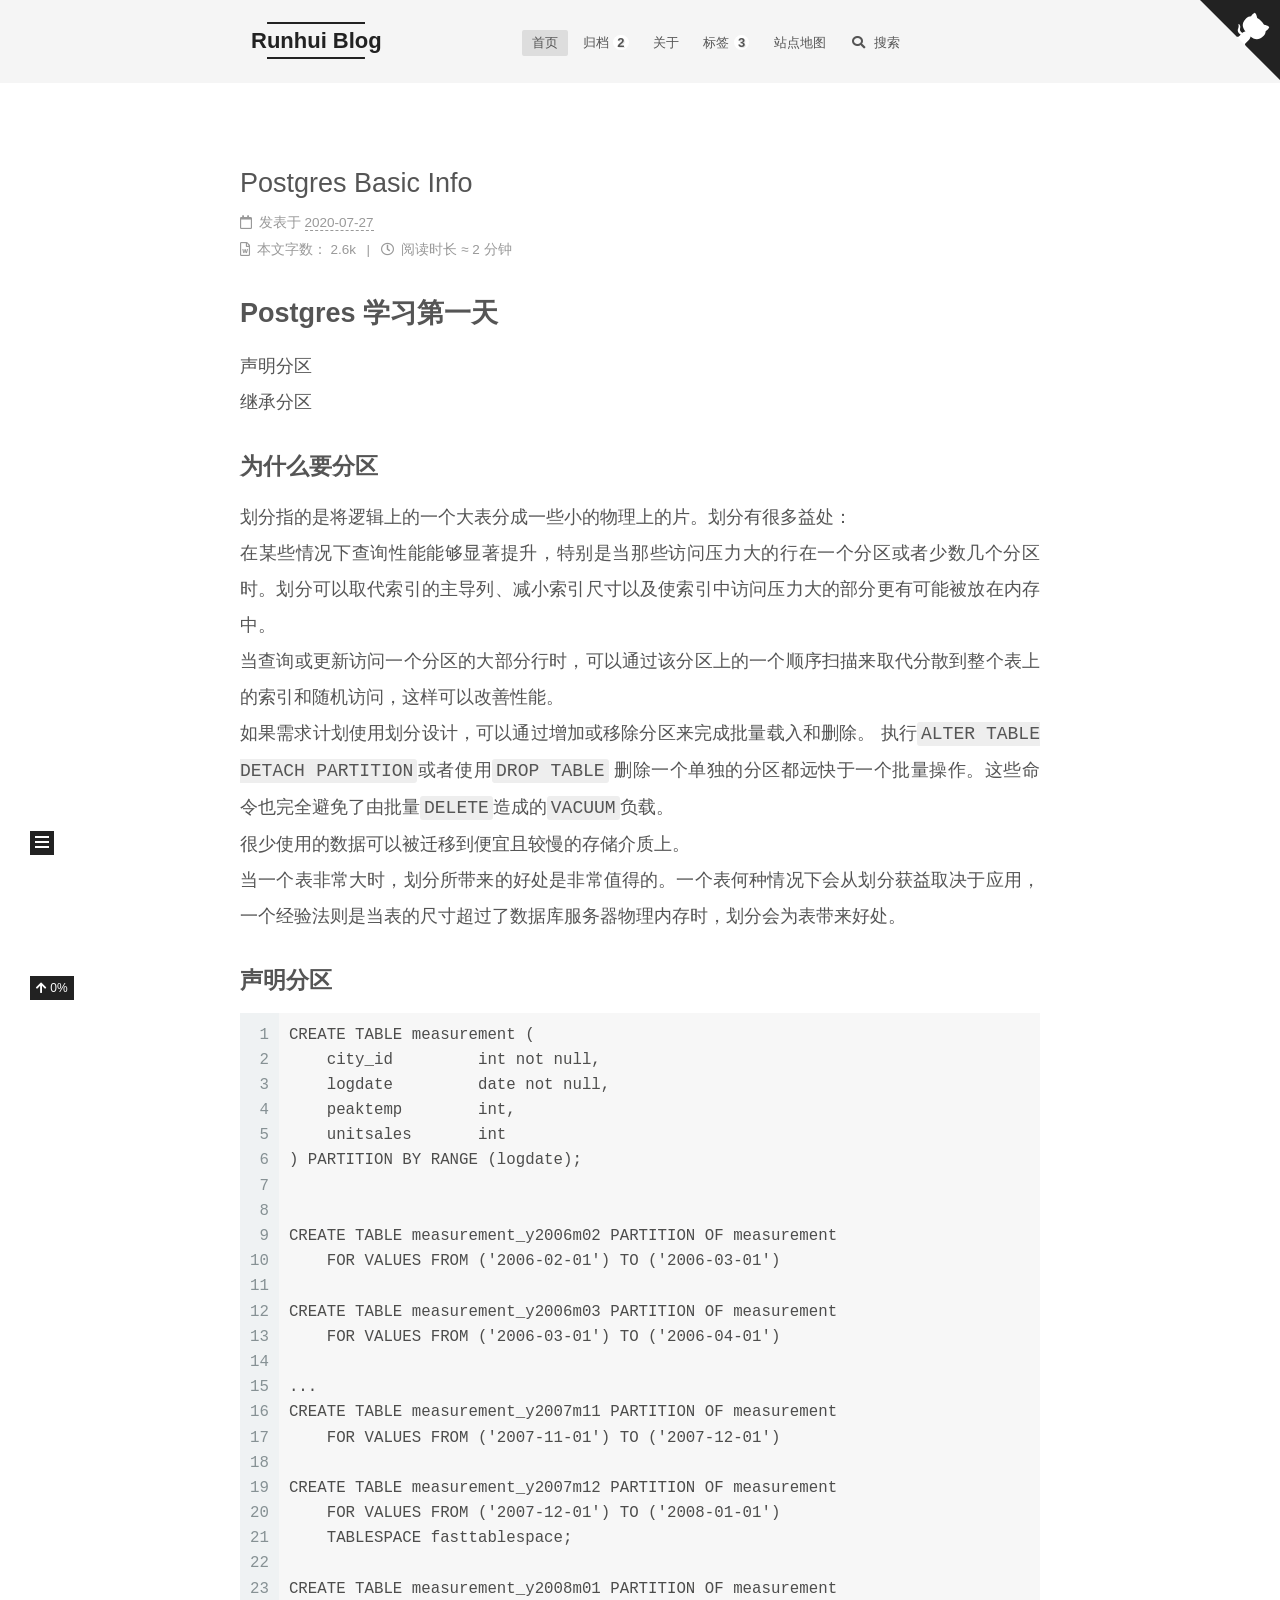
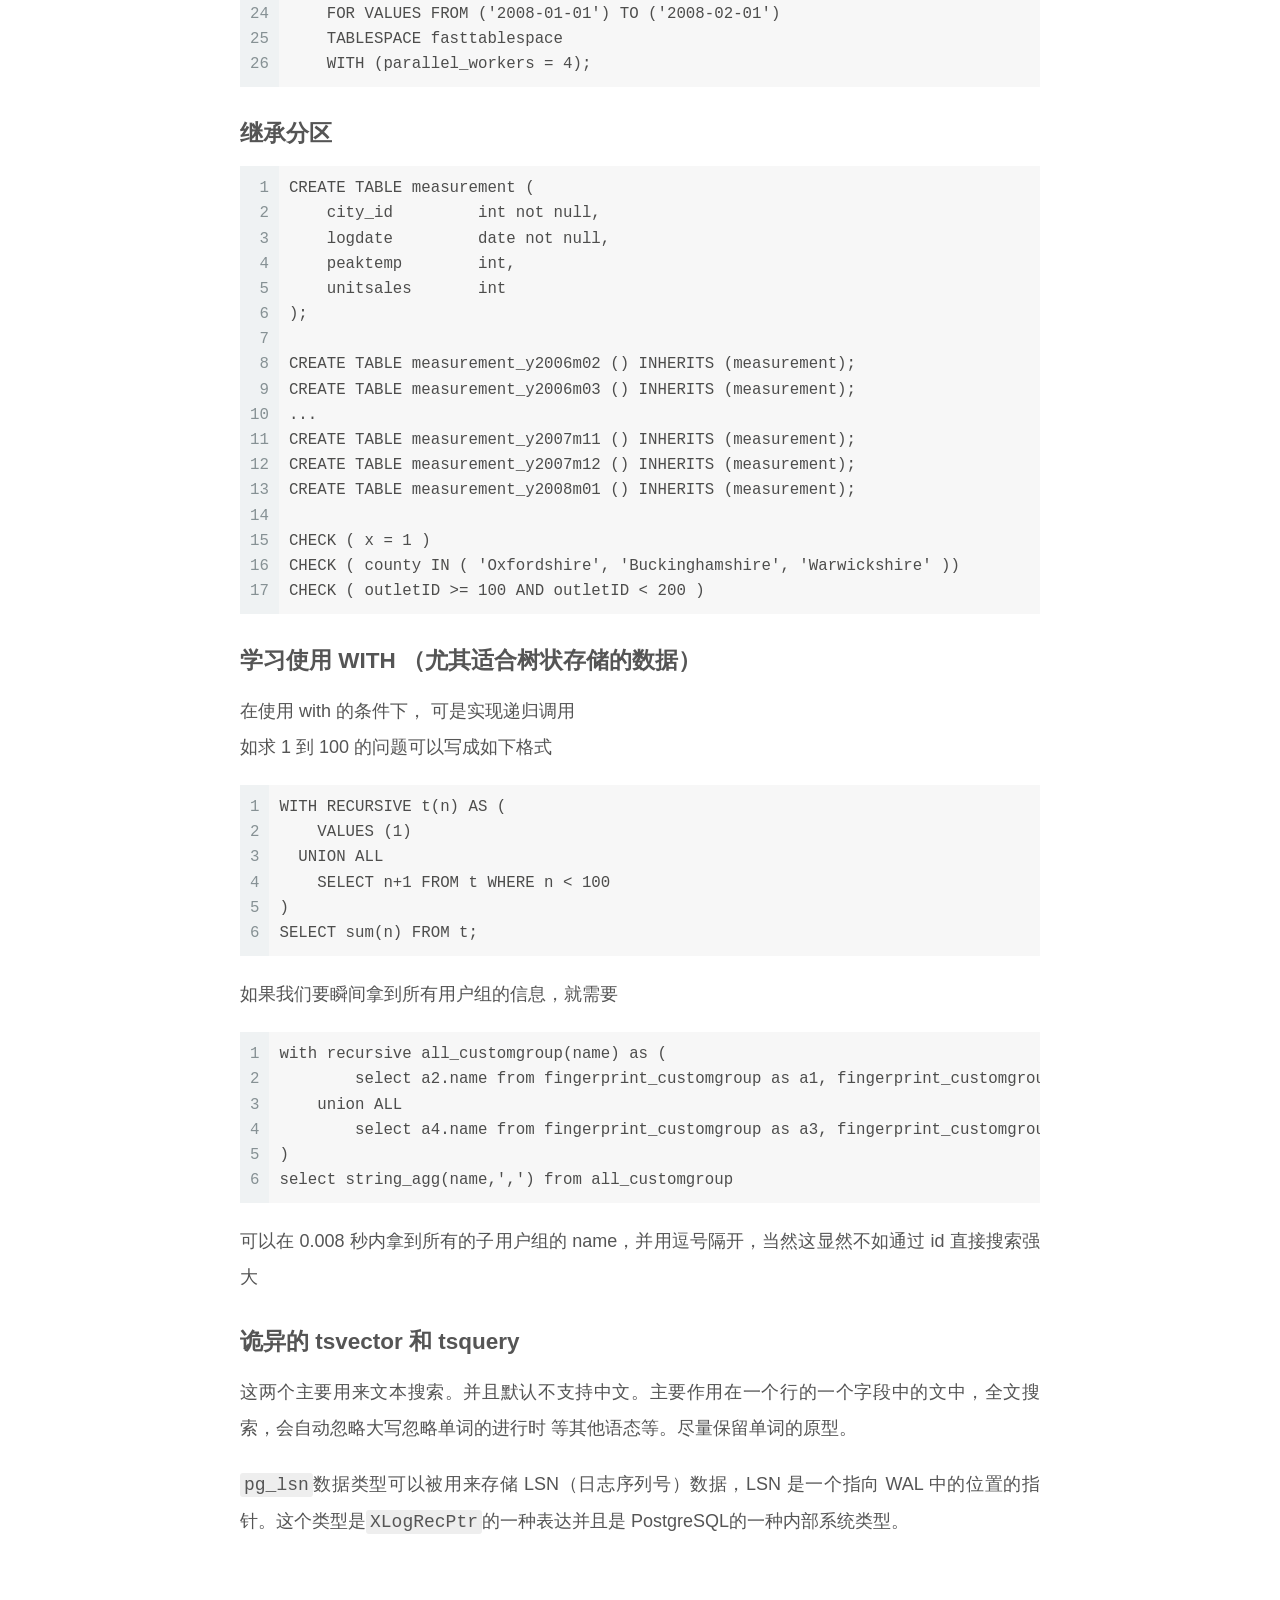
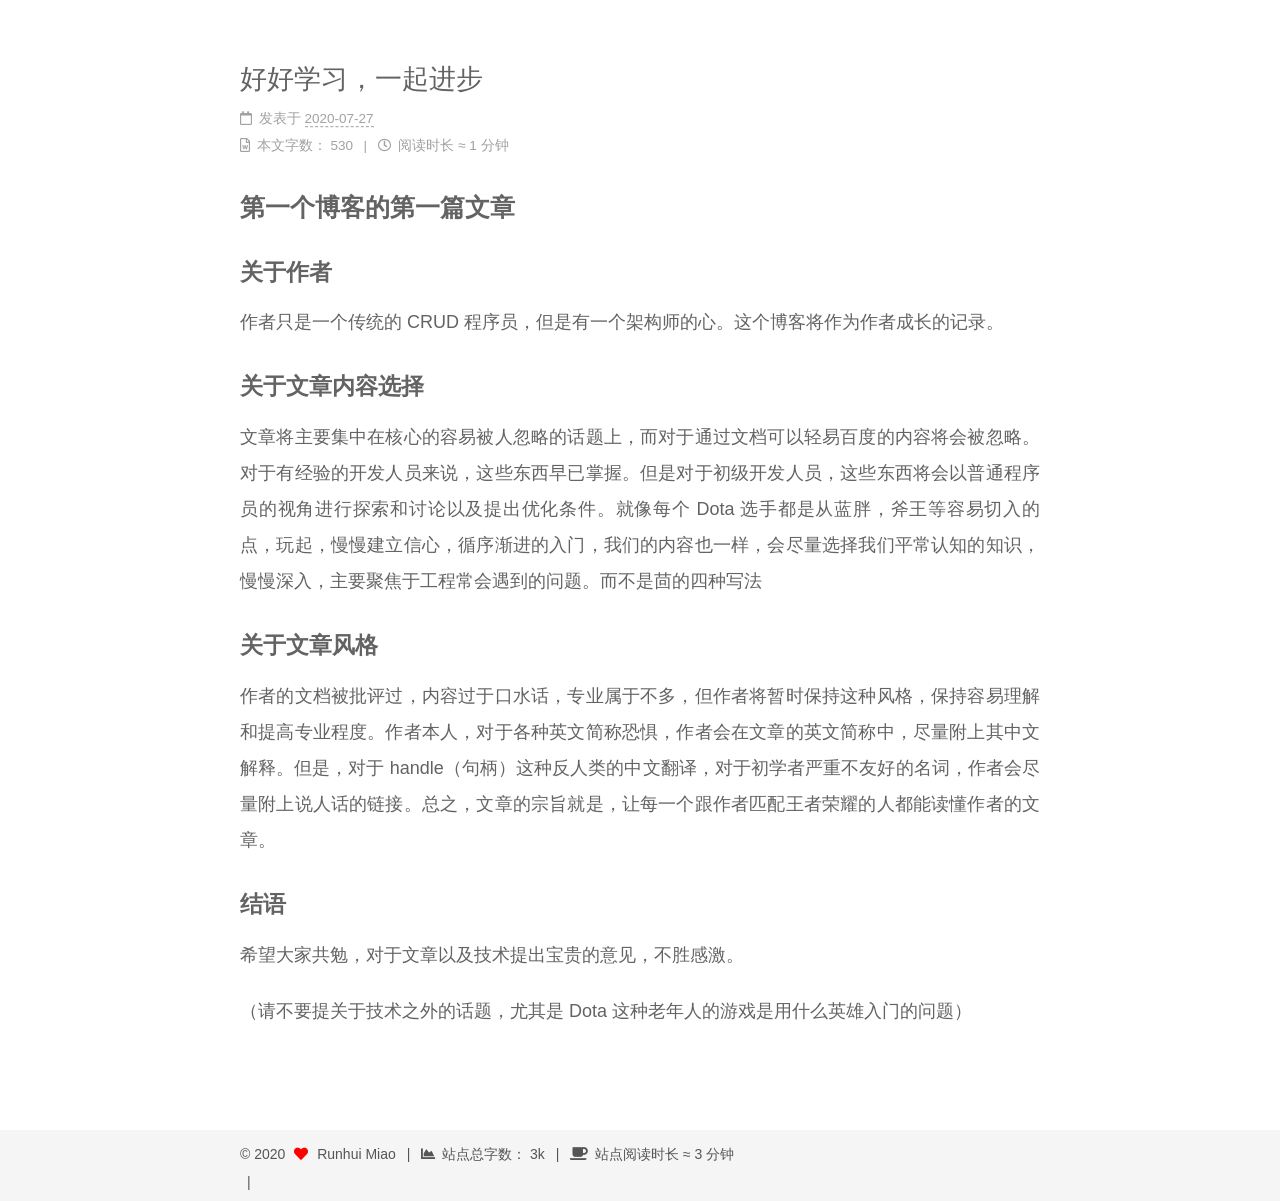
==== commit eb6e9bf4: "Site updated: 2020-08-04 18:10:27" ====
--- a/index.html
+++ b/index.html
@@ -126,7 +126,7 @@
   </li>
         <li class="menu-item menu-item-tags">
 
-    <a href="/tags/" rel="section"><i class="tags  //标签 fa-fw"></i>标签<span class="badge">0</span></a>
+    <a href="/tags/" rel="section"><i class="tags  //标签 fa-fw"></i>标签<span class="badge">3</span></a>
 
   </li>
         <li class="menu-item menu-item-sitemap">
@@ -216,7 +216,7 @@
               <span class="post-meta-item-text">发表于</span>
               
 
-              <time title="创建时间：2020-07-27 22:08:45 / 修改时间：22:52:20" itemprop="dateCreated datePublished" datetime="2020-07-27T22:08:45+08:00">2020-07-27</time>
+              <time title="创建时间：2020-07-27 22:08:45 / 修改时间：23:02:23" itemprop="dateCreated datePublished" datetime="2020-07-27T22:08:45+08:00">2020-07-27</time>
             </span>
 
           <br>
@@ -244,7 +244,7 @@
     <div class="post-body" itemprop="articleBody">
 
       
-          <h1 id="Postgres-学习第二天"><a href="#Postgres-学习第二天" class="headerlink" title="Postgres 学习第二天"></a>Postgres 学习第二天</h1><p>声明分区<br>继承分区</p>
+          <h1 id="Postgres-学习第一天"><a href="#Postgres-学习第一天" class="headerlink" title="Postgres 学习第一天"></a>Postgres 学习第一天</h1><p>声明分区<br>继承分区</p>
 <h3 id="为什么要分区"><a href="#为什么要分区" class="headerlink" title="为什么要分区"></a>为什么要分区</h3><p>划分指的是将逻辑上的一个大表分成一些小的物理上的片。划分有很多益处：<br>在某些情况下查询性能能够显著提升，特别是当那些访问压力大的行在一个分区或者少数几个分区时。划分可以取代索引的主导列、减小索引尺寸以及使索引中访问压力大的部分更有可能被放在内存中。<br>当查询或更新访问一个分区的大部分行时，可以通过该分区上的一个顺序扫描来取代分散到整个表上的索引和随机访问，这样可以改善性能。<br>如果需求计划使用划分设计，可以通过增加或移除分区来完成批量载入和删除。 执行<code>ALTER TABLE DETACH PARTITION</code>或者使用<code>DROP TABLE</code> 删除一个单独的分区都远快于一个批量操作。这些命令也完全避免了由批量<code>DELETE</code>造成的<code>VACUUM</code>负载。<br>很少使用的数据可以被迁移到便宜且较慢的存储介质上。<br>当一个表非常大时，划分所带来的好处是非常值得的。一个表何种情况下会从划分获益取决于应用，一个经验法则是当表的尺寸超过了数据库服务器物理内存时，划分会为表带来好处。</p>
 <h3 id="声明分区"><a href="#声明分区" class="headerlink" title="声明分区"></a>声明分区</h3><figure class="highlight plain"><table><tr><td class="gutter"><pre><span class="line">1</span><br><span class="line">2</span><br><span class="line">3</span><br><span class="line">4</span><br><span class="line">5</span><br><span class="line">6</span><br><span class="line">7</span><br><span class="line">8</span><br><span class="line">9</span><br><span class="line">10</span><br><span class="line">11</span><br><span class="line">12</span><br><span class="line">13</span><br><span class="line">14</span><br><span class="line">15</span><br><span class="line">16</span><br><span class="line">17</span><br><span class="line">18</span><br><span class="line">19</span><br><span class="line">20</span><br><span class="line">21</span><br><span class="line">22</span><br><span class="line">23</span><br><span class="line">24</span><br><span class="line">25</span><br><span class="line">26</span><br></pre></td><td class="code"><pre><span class="line">CREATE TABLE measurement (</span><br><span class="line">    city_id         int not null,</span><br><span class="line">    logdate         date not null,</span><br><span class="line">    peaktemp        int,</span><br><span class="line">    unitsales       int</span><br><span class="line">) PARTITION BY RANGE (logdate);</span><br><span class="line"></span><br><span class="line"></span><br><span class="line">CREATE TABLE measurement_y2006m02 PARTITION OF measurement</span><br><span class="line">    FOR VALUES FROM (&#39;2006-02-01&#39;) TO (&#39;2006-03-01&#39;)</span><br><span class="line"></span><br><span class="line">CREATE TABLE measurement_y2006m03 PARTITION OF measurement</span><br><span class="line">    FOR VALUES FROM (&#39;2006-03-01&#39;) TO (&#39;2006-04-01&#39;)</span><br><span class="line"></span><br><span class="line">...</span><br><span class="line">CREATE TABLE measurement_y2007m11 PARTITION OF measurement</span><br><span class="line">    FOR VALUES FROM (&#39;2007-11-01&#39;) TO (&#39;2007-12-01&#39;)</span><br><span class="line"></span><br><span class="line">CREATE TABLE measurement_y2007m12 PARTITION OF measurement</span><br><span class="line">    FOR VALUES FROM (&#39;2007-12-01&#39;) TO (&#39;2008-01-01&#39;)</span><br><span class="line">    TABLESPACE fasttablespace;</span><br><span class="line"></span><br><span class="line">CREATE TABLE measurement_y2008m01 PARTITION OF measurement</span><br><span class="line">    FOR VALUES FROM (&#39;2008-01-01&#39;) TO (&#39;2008-02-01&#39;)</span><br><span class="line">    TABLESPACE fasttablespace</span><br><span class="line">    WITH (parallel_workers &#x3D; 4);</span><br></pre></td></tr></table></figure>
 
@@ -421,6 +421,10 @@
           <span class="site-state-item-name">日志</span>
         </a>
       </div>
+      <div class="site-state-item site-state-tags">
+        <span class="site-state-item-count">3</span>
+        <span class="site-state-item-name">标签</span>
+      </div>
   </nav>
 </div>
 
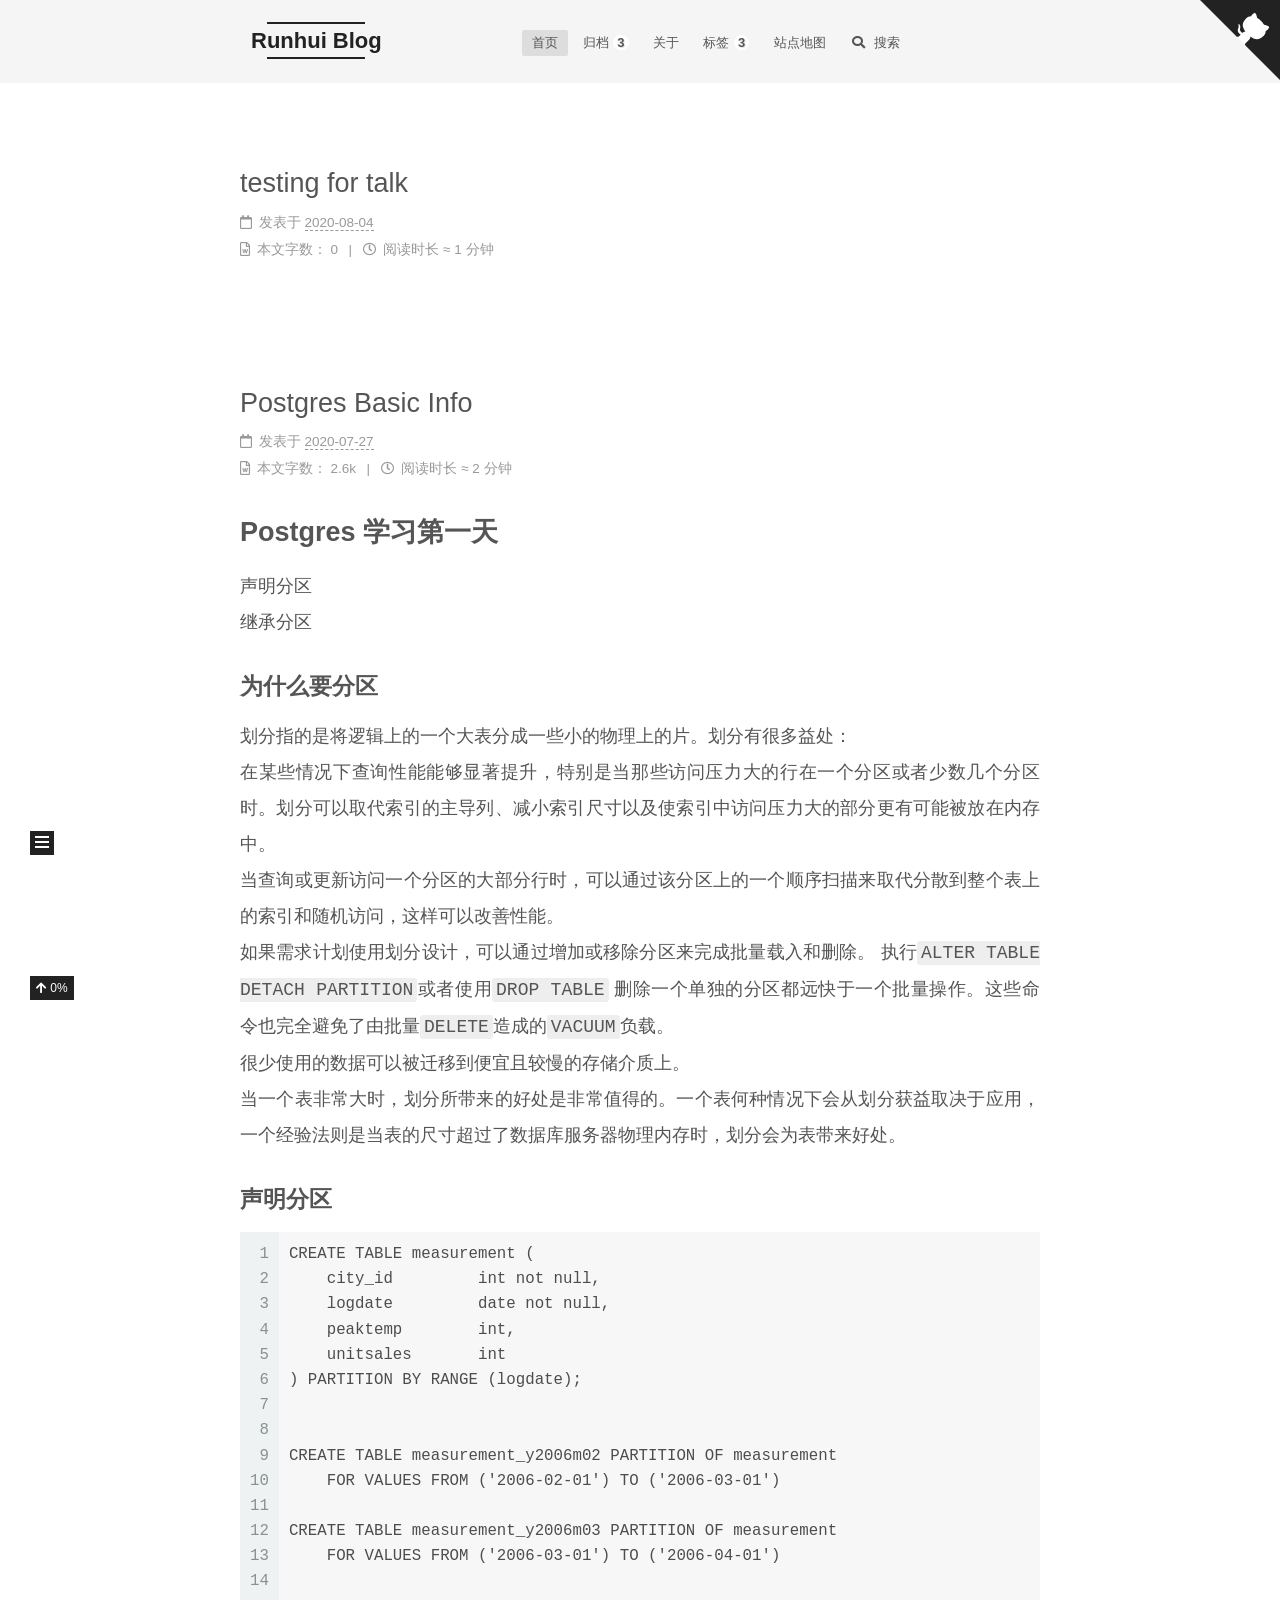
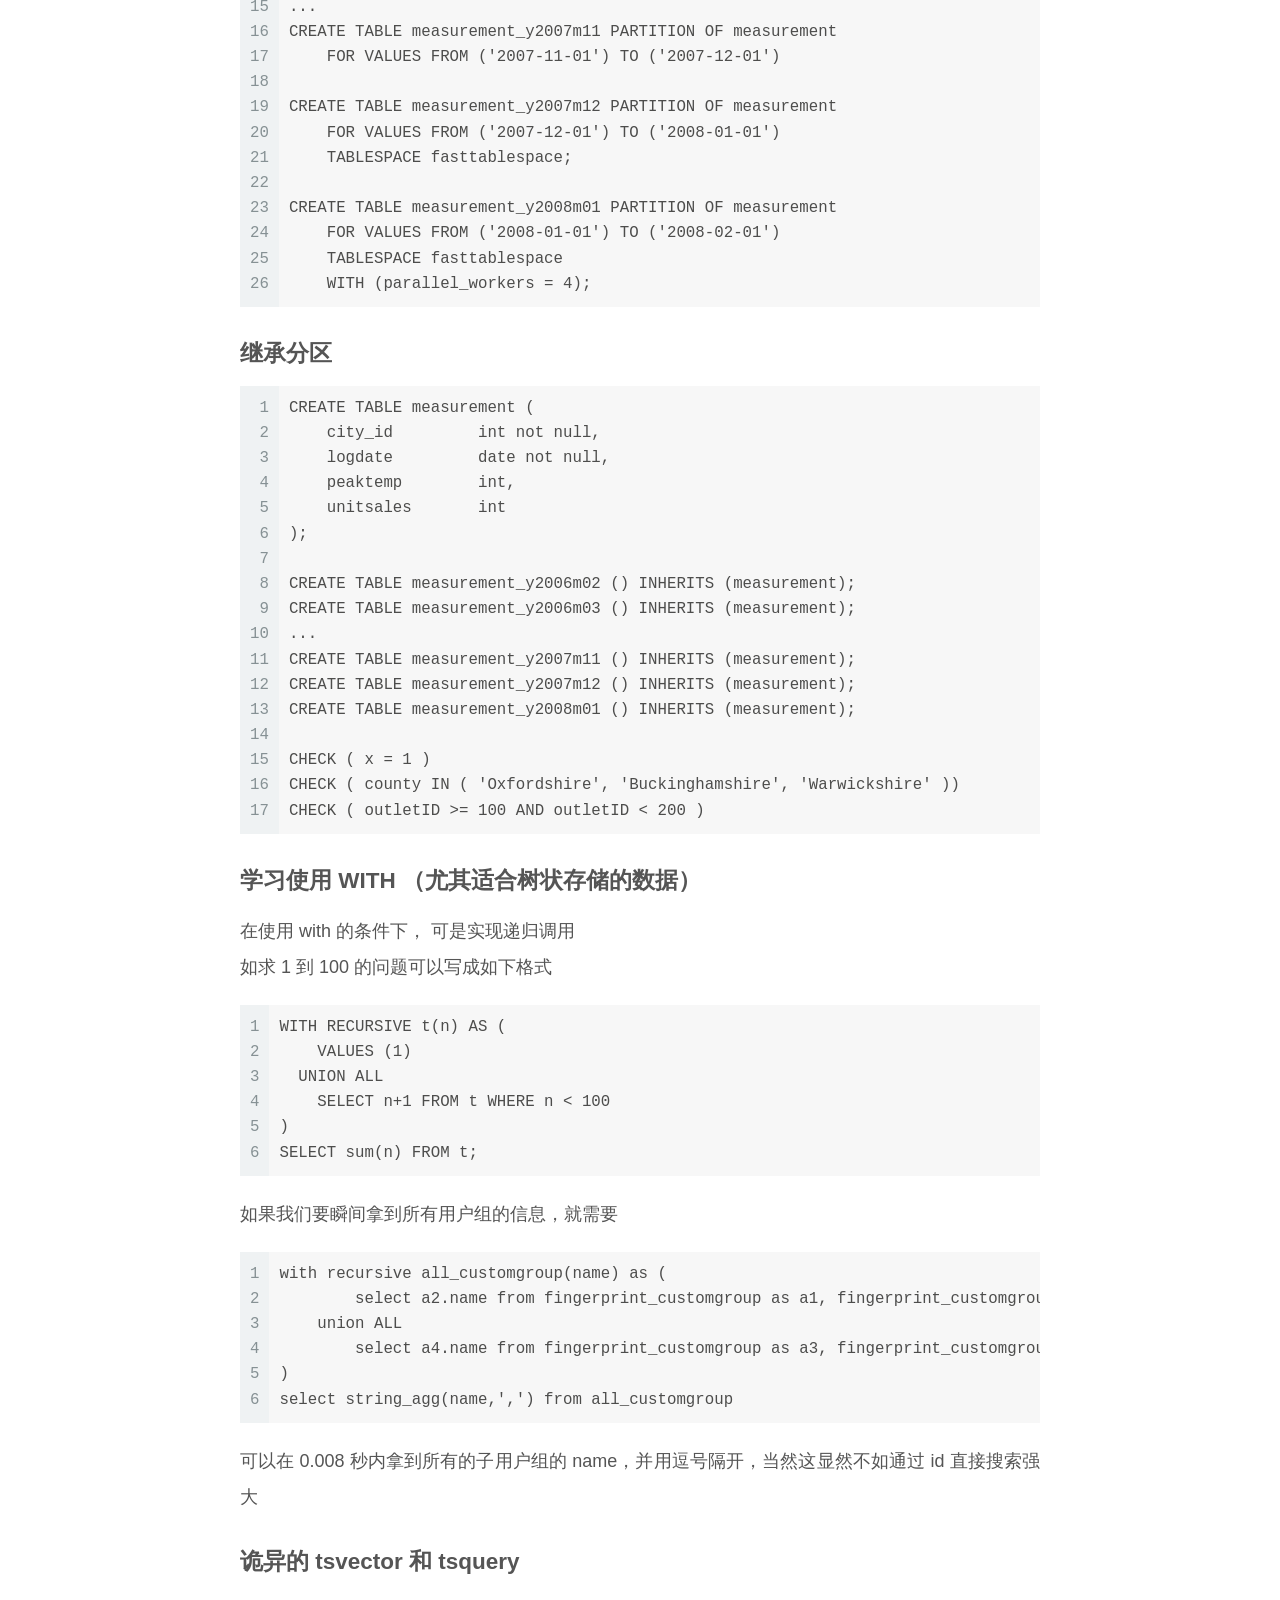
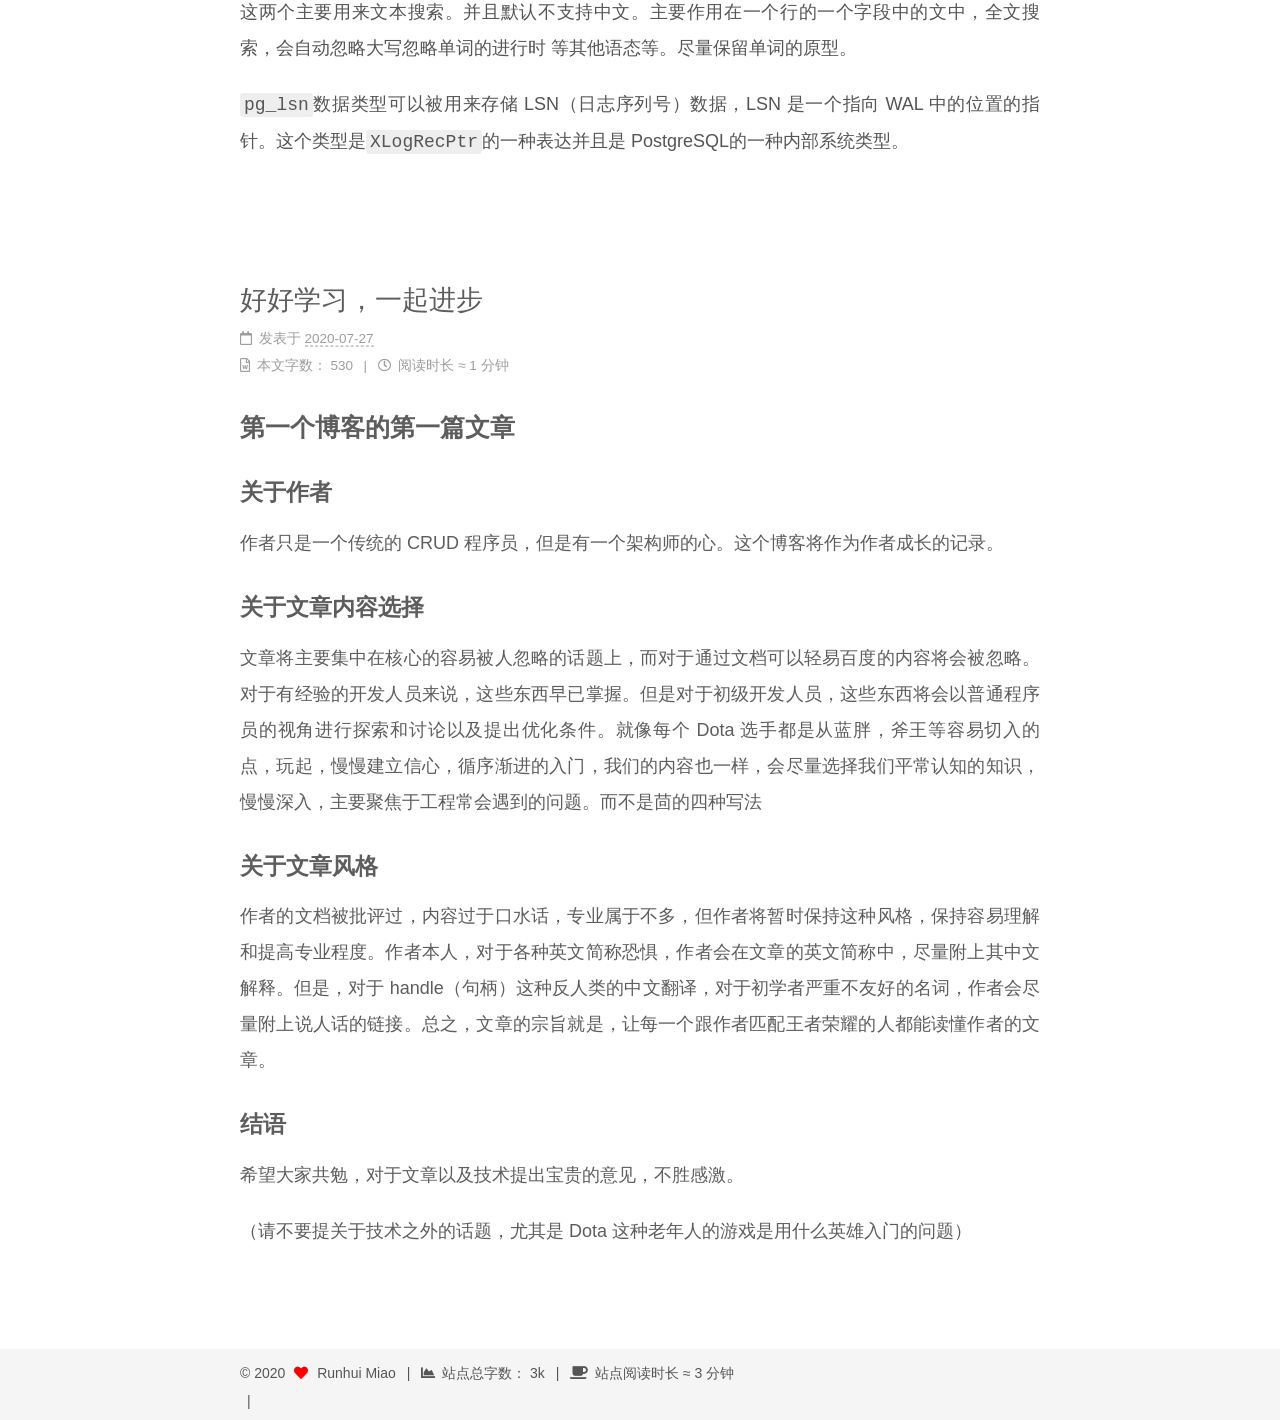
==== commit f976493e: "Site updated: 2020-08-04 18:13:04" ====
--- a/index.html
+++ b/index.html
@@ -116,7 +116,7 @@
   </li>
         <li class="menu-item menu-item-archives">
 
-    <a href="/archives/" rel="section"><i class="archive //归档 fa-fw"></i>归档<span class="badge">2</span></a>
+    <a href="/archives/" rel="section"><i class="archive //归档 fa-fw"></i>归档<span class="badge">3</span></a>
 
   </li>
         <li class="menu-item menu-item-about">
@@ -187,6 +187,77 @@
 
           <div class="content index posts-expand">
             
+      
+  
+  
+  <article itemscope itemtype="http://schema.org/Article" class="post-block" lang="zh-CN">
+    <link itemprop="mainEntityOfPage" href="http://runhuimiao.github.io/2020/08/04/testing-for-talk/">
+
+    <span hidden itemprop="author" itemscope itemtype="http://schema.org/Person">
+      <meta itemprop="image" content="/images/avatar.gif">
+      <meta itemprop="name" content="Runhui Miao">
+      <meta itemprop="description" content="">
+    </span>
+
+    <span hidden itemprop="publisher" itemscope itemtype="http://schema.org/Organization">
+      <meta itemprop="name" content="Runhui Blog">
+    </span>
+      <header class="post-header">
+        <h2 class="post-title" itemprop="name headline">
+          
+            <a href="/2020/08/04/testing-for-talk/" class="post-title-link" itemprop="url">testing for talk</a>
+        </h2>
+
+        <div class="post-meta">
+            <span class="post-meta-item">
+              <span class="post-meta-item-icon">
+                <i class="far fa-calendar"></i>
+              </span>
+              <span class="post-meta-item-text">发表于</span>
+
+              <time title="创建时间：2020-08-04 18:12:53" itemprop="dateCreated datePublished" datetime="2020-08-04T18:12:53+08:00">2020-08-04</time>
+            </span>
+
+          <br>
+            <span class="post-meta-item" title="本文字数">
+              <span class="post-meta-item-icon">
+                <i class="far fa-file-word"></i>
+              </span>
+                <span class="post-meta-item-text">本文字数：</span>
+              <span>0</span>
+            </span>
+            <span class="post-meta-item" title="阅读时长">
+              <span class="post-meta-item-icon">
+                <i class="far fa-clock"></i>
+              </span>
+                <span class="post-meta-item-text">阅读时长 &asymp;</span>
+              <span>1 分钟</span>
+            </span>
+
+        </div>
+      </header>
+
+    
+    
+    
+    <div class="post-body" itemprop="articleBody">
+
+      
+          
+      
+    </div>
+
+    
+    
+    
+      <footer class="post-footer">
+        <div class="post-eof"></div>
+      </footer>
+  </article>
+  
+  
+  
+
       
   
   
@@ -417,7 +488,7 @@
       <div class="site-state-item site-state-posts">
           <a href="/archives/">
         
-          <span class="site-state-item-count">2</span>
+          <span class="site-state-item-count">3</span>
           <span class="site-state-item-name">日志</span>
         </a>
       </div>
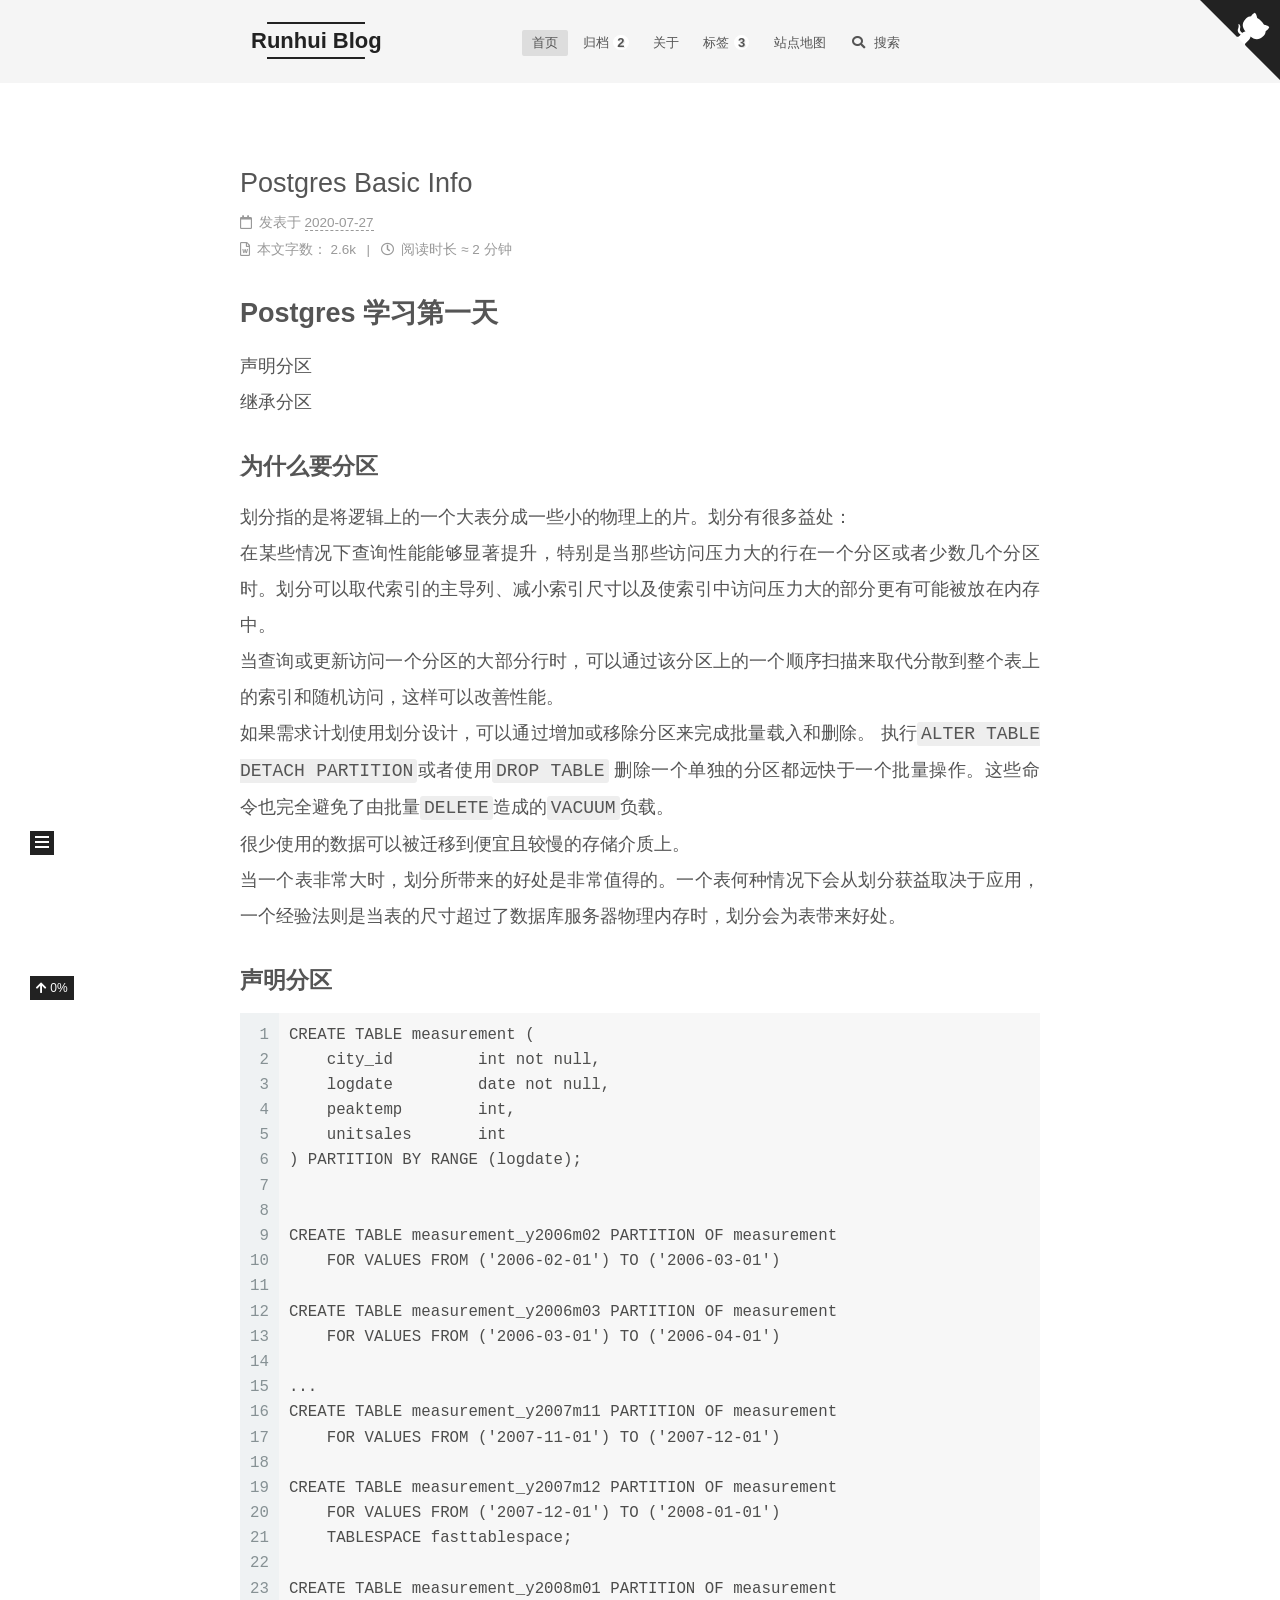
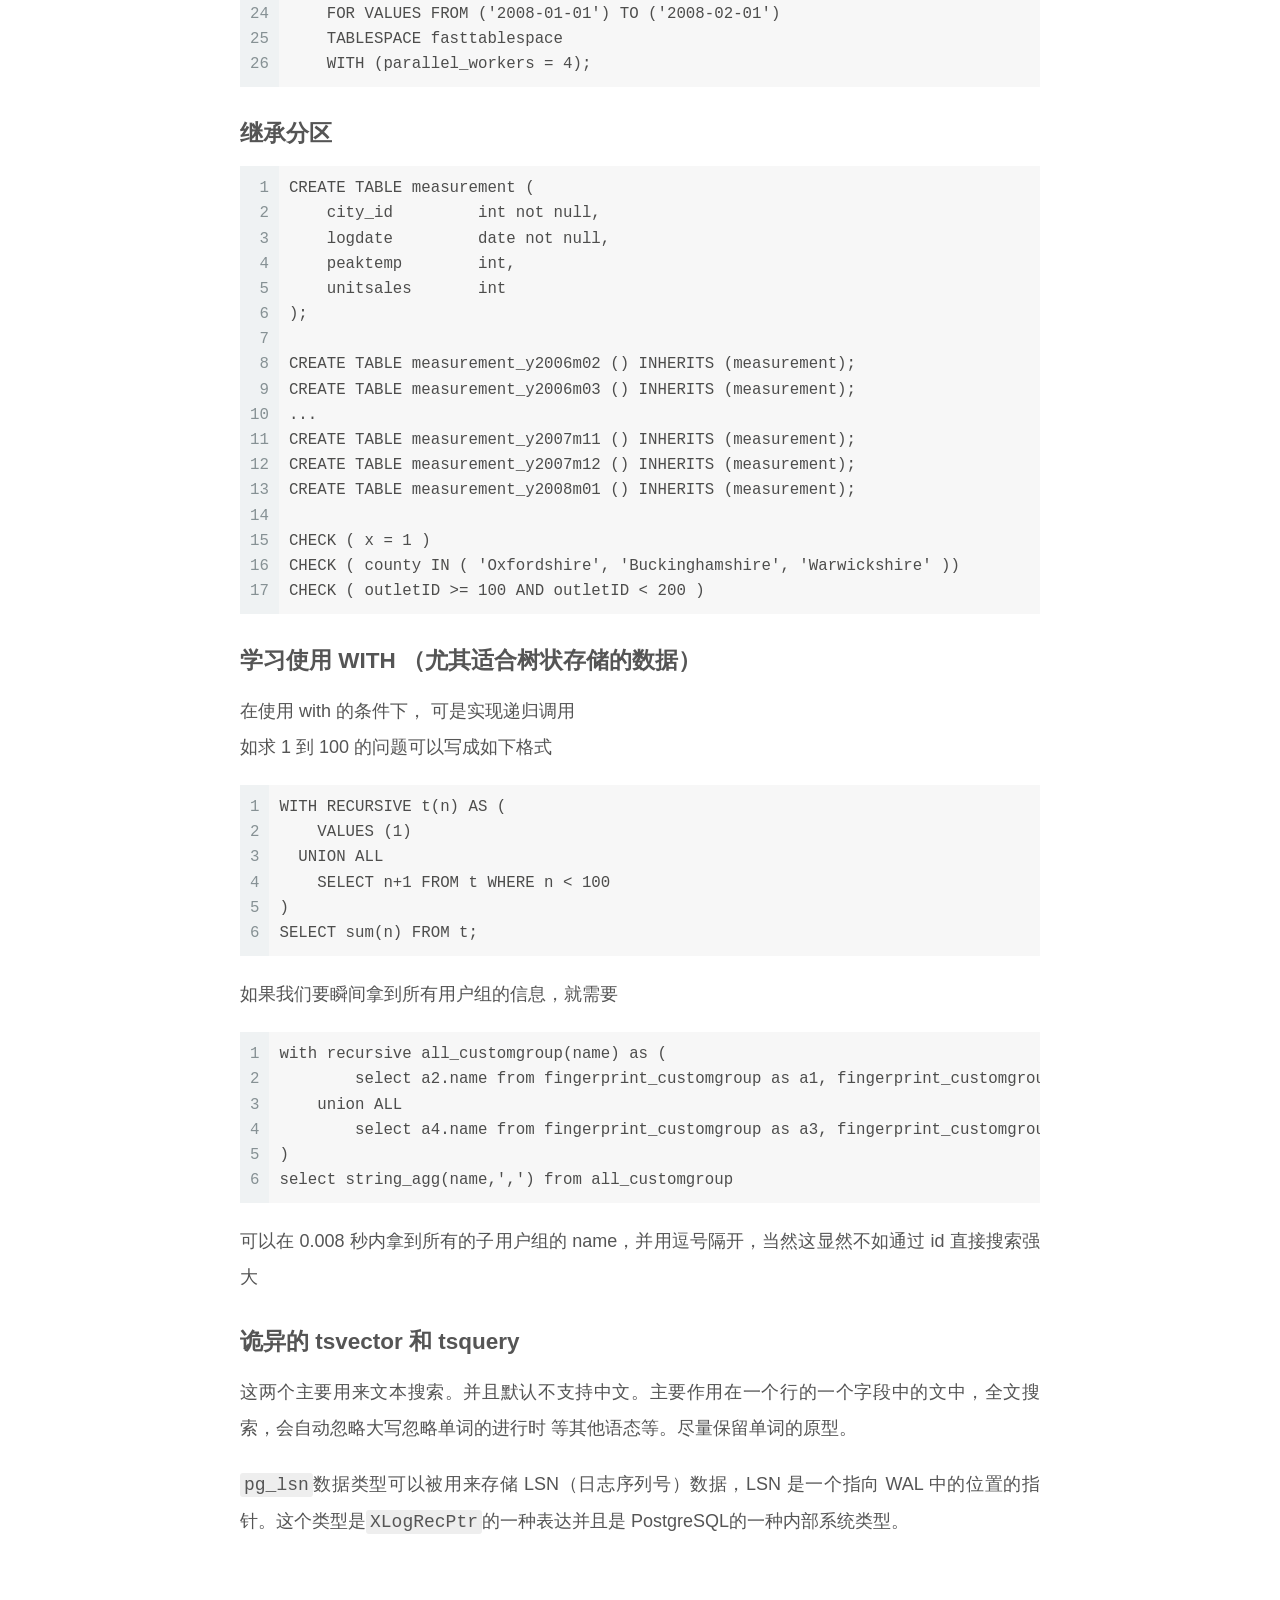
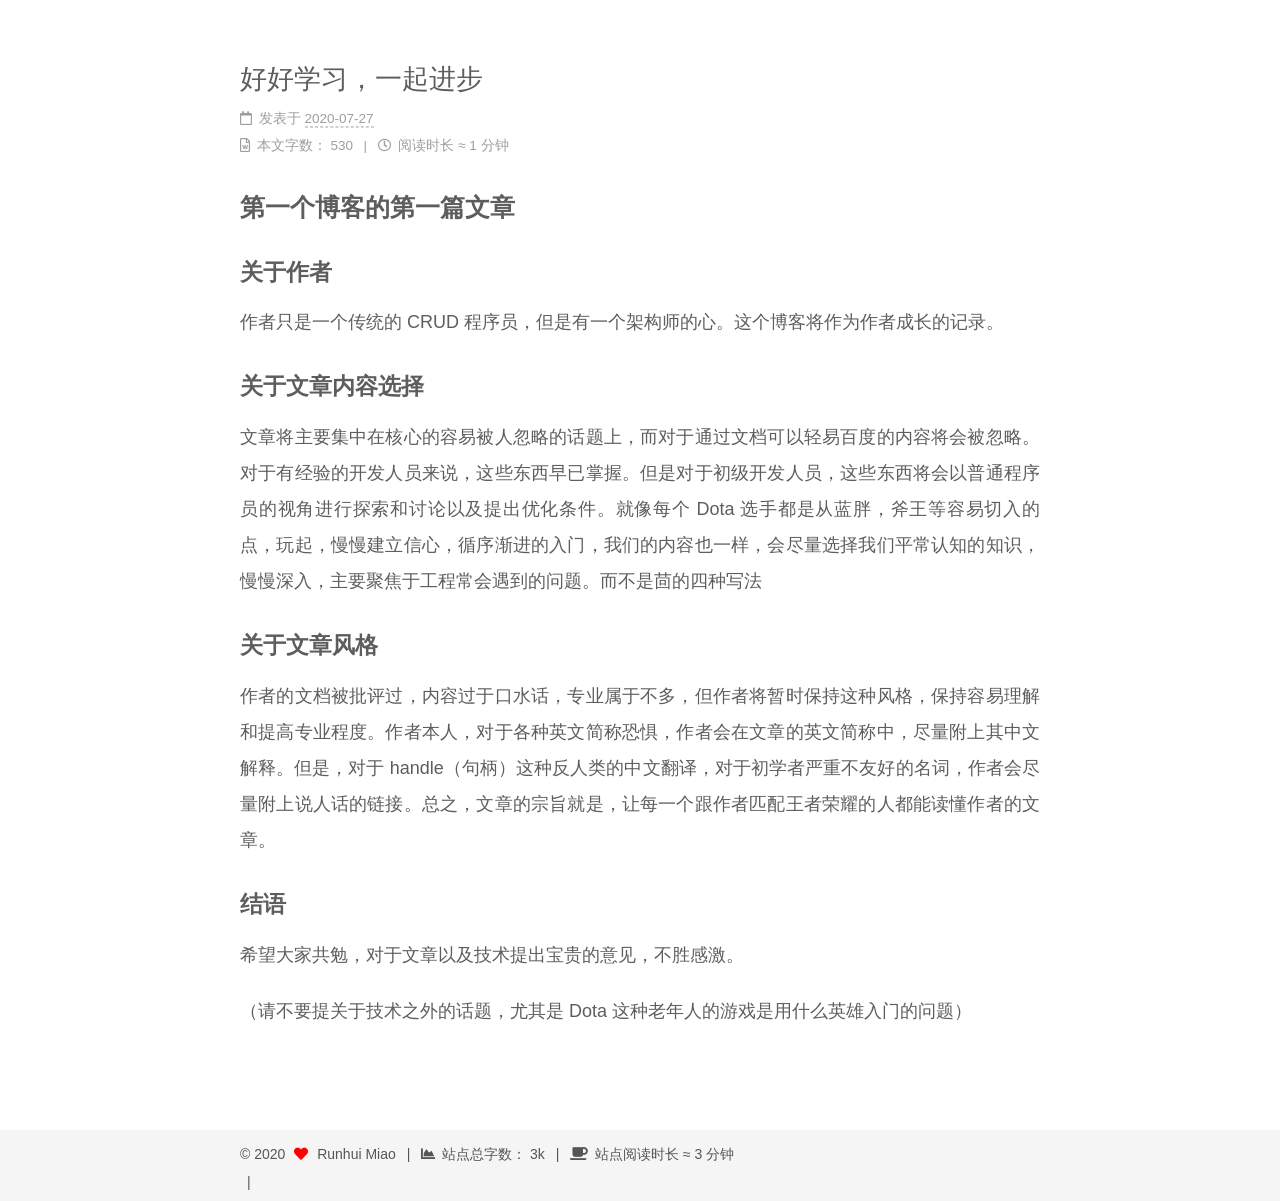
==== commit e320e4b0: "Site updated: 2020-08-04 19:31:29" ====
--- a/index.html
+++ b/index.html
@@ -116,7 +116,7 @@
   </li>
         <li class="menu-item menu-item-archives">
 
-    <a href="/archives/" rel="section"><i class="archive //归档 fa-fw"></i>归档<span class="badge">3</span></a>
+    <a href="/archives/" rel="section"><i class="archive //归档 fa-fw"></i>归档<span class="badge">2</span></a>
 
   </li>
         <li class="menu-item menu-item-about">
@@ -187,77 +187,6 @@
 
           <div class="content index posts-expand">
             
-      
-  
-  
-  <article itemscope itemtype="http://schema.org/Article" class="post-block" lang="zh-CN">
-    <link itemprop="mainEntityOfPage" href="http://runhuimiao.github.io/2020/08/04/testing-for-talk/">
-
-    <span hidden itemprop="author" itemscope itemtype="http://schema.org/Person">
-      <meta itemprop="image" content="/images/avatar.gif">
-      <meta itemprop="name" content="Runhui Miao">
-      <meta itemprop="description" content="">
-    </span>
-
-    <span hidden itemprop="publisher" itemscope itemtype="http://schema.org/Organization">
-      <meta itemprop="name" content="Runhui Blog">
-    </span>
-      <header class="post-header">
-        <h2 class="post-title" itemprop="name headline">
-          
-            <a href="/2020/08/04/testing-for-talk/" class="post-title-link" itemprop="url">testing for talk</a>
-        </h2>
-
-        <div class="post-meta">
-            <span class="post-meta-item">
-              <span class="post-meta-item-icon">
-                <i class="far fa-calendar"></i>
-              </span>
-              <span class="post-meta-item-text">发表于</span>
-
-              <time title="创建时间：2020-08-04 18:12:53" itemprop="dateCreated datePublished" datetime="2020-08-04T18:12:53+08:00">2020-08-04</time>
-            </span>
-
-          <br>
-            <span class="post-meta-item" title="本文字数">
-              <span class="post-meta-item-icon">
-                <i class="far fa-file-word"></i>
-              </span>
-                <span class="post-meta-item-text">本文字数：</span>
-              <span>0</span>
-            </span>
-            <span class="post-meta-item" title="阅读时长">
-              <span class="post-meta-item-icon">
-                <i class="far fa-clock"></i>
-              </span>
-                <span class="post-meta-item-text">阅读时长 &asymp;</span>
-              <span>1 分钟</span>
-            </span>
-
-        </div>
-      </header>
-
-    
-    
-    
-    <div class="post-body" itemprop="articleBody">
-
-      
-          
-      
-    </div>
-
-    
-    
-    
-      <footer class="post-footer">
-        <div class="post-eof"></div>
-      </footer>
-  </article>
-  
-  
-  
-
       
   
   
@@ -488,7 +417,7 @@
       <div class="site-state-item site-state-posts">
           <a href="/archives/">
         
-          <span class="site-state-item-count">3</span>
+          <span class="site-state-item-count">2</span>
           <span class="site-state-item-name">日志</span>
         </a>
       </div>
--- a/css/main.css
+++ b/css/main.css
@@ -1240,7 +1240,7 @@
 }
 .links-of-author a::before,
 .links-of-author span.exturl::before {
-  background: #93a7ff;
+  background: #0aff13;
   border-radius: 50%;
   content: ' ';
   display: inline-block;
